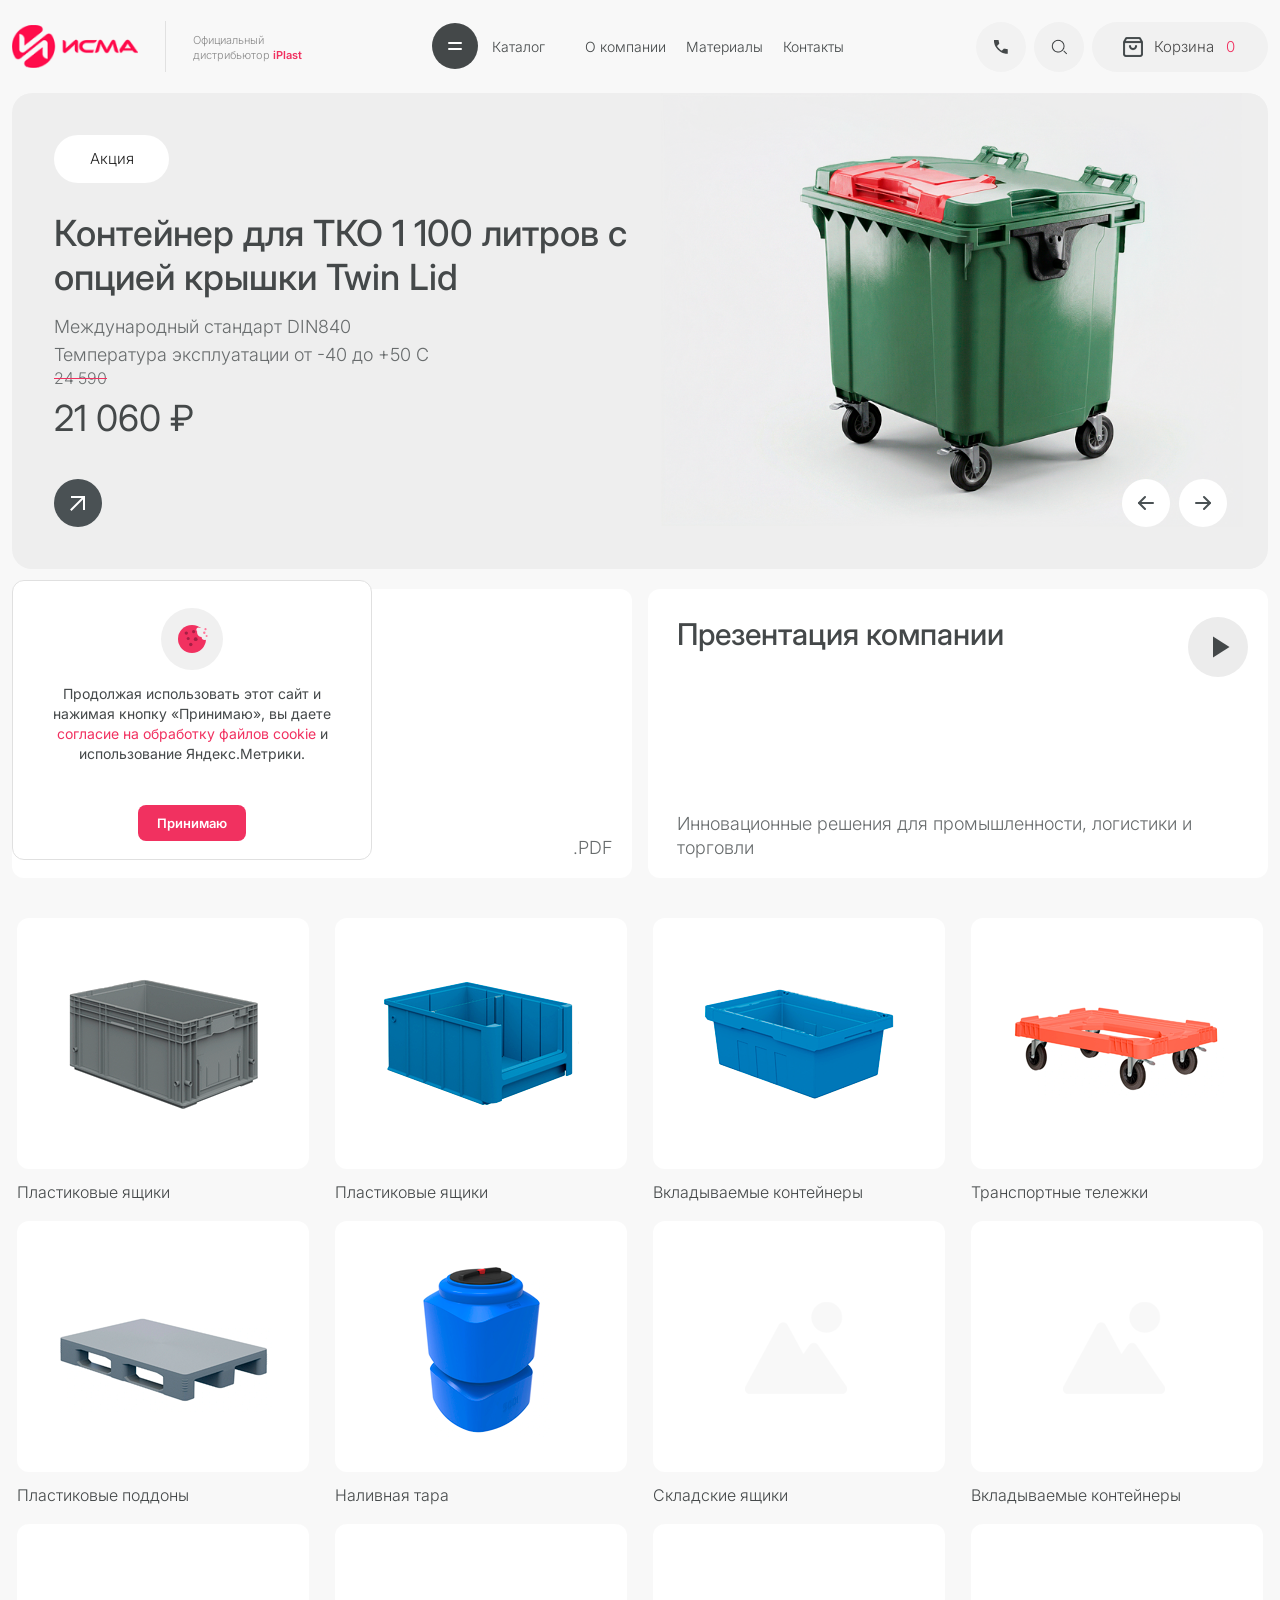
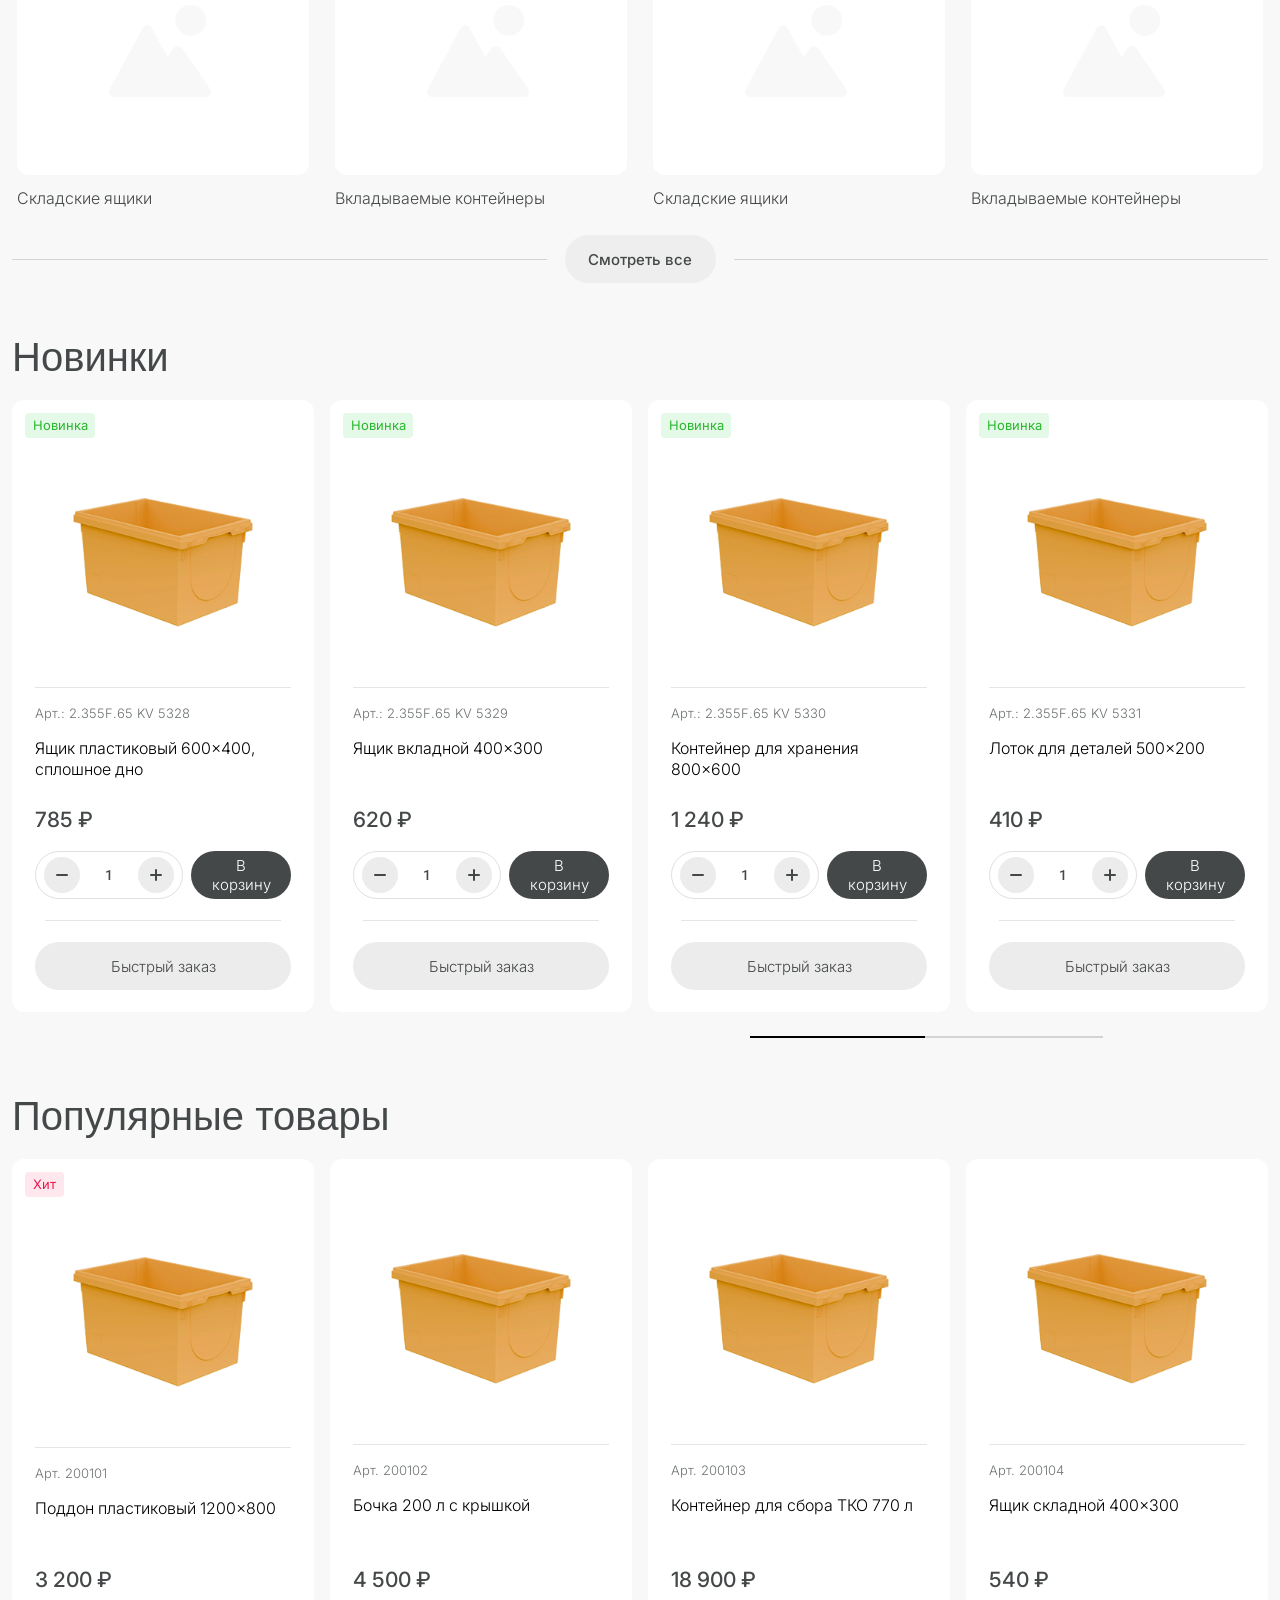
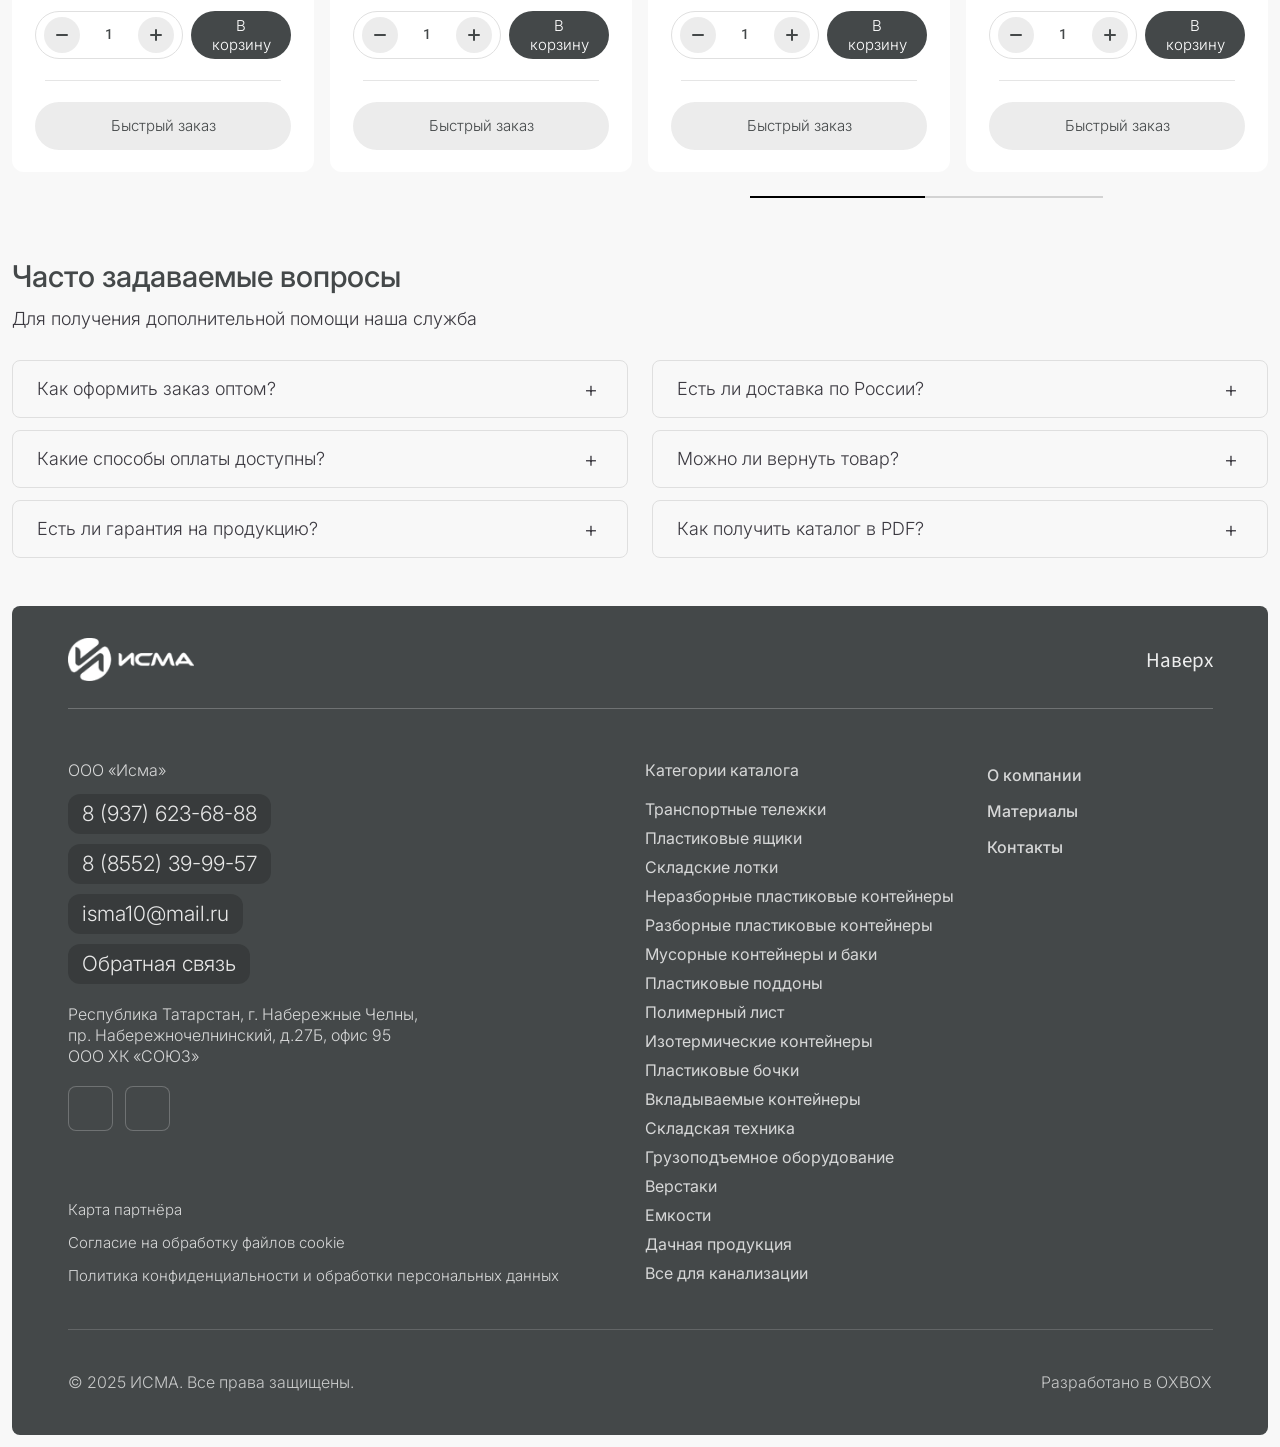
==== index.html @ 8b7a0334 "dsa" ====
<!DOCTYPE html>
<html lang="ru">
  <head>
    <meta charset="utf-8" />
    <meta name="viewport" content="width=device-width, initial-scale=1" />
    <title>ИСМА — контейнеры и тара</title>
    <link rel="preconnect" href="https://fonts.googleapis.com" />
    <link rel="preconnect" href="https://fonts.gstatic.com" crossorigin />
    <link
      href="https://fonts.googleapis.com/css2?family=Inter:wght@300;400;500;600;700&family=Roboto:wght@400;500;600;700&family=Source+Sans+3:wght@400;500;600;700&display=swap"
      rel="stylesheet"
    />
    <link rel="stylesheet" href="style.css?v=52" />
  </head>
  <body>
    <header class="site-header">
      <div class="container site-header__inner">
        <div class="brand">
          <a href="#" class="logo" aria-label="ИСМА на главную">
            <img class="logo__img" src="assets/logo.png" width="144" height="49" alt="ИСМА" />
          </a>
          <span class="brand__divider" aria-hidden="true"></span>
          <div class="brand__sub" aria-label="Официальный дистрибьютор iPlast">
            <span>Официальный</span>
            <span>дистрибьютор <b><span class="brand__sub-accent">iPlast</span></b></span>
          </div>
        </div>
        <nav class="nav" aria-label="Основное меню">
          <a class="nav__link nav__link--catalog" href="#catalog">
            <span class="nav__catalog-btn" aria-hidden="true"
              ><span class="nav__catalog-eq"></span
            ></span>
            Каталог
          </a>
          <a class="nav__link" href="#about">О компании</a>
          <a class="nav__link" href="#materials">Материалы</a>
          <a class="nav__link" href="#contacts">Контакты</a>
        </nav>
        <div class="header-tools">
          <a class="header-tools__phone" href="tel:+79376236888">
            <span class="header-tools__phone-icon" aria-hidden="true">
              <svg
                class="header-tools__phone-svg header-tools__phone-svg--desktop"
                width="20"
                height="20"
                viewBox="0 0 24 24"
                fill="none"
                stroke="currentColor"
                stroke-width="2"
              >
                <path
                  stroke-linecap="round"
                  stroke-linejoin="round"
                  d="M3 5a2 2 0 012-2h3.28a1 1 0 01.948.684l1.498 4.493a1 1 0 01-.502 1.21l-2.257 1.13a11.042 11.042 0 005.516 5.516l1.13-2.257a1 1 0 011.21-.502l4.493 1.498a1 1 0 01.684.949V19a2 2 0 01-2 2h-1C9.716 21 3 14.284 3 6V5z"
                />
              </svg>
              <img
                class="header-tools__phone-img header-tools__phone-img--mobile"
                src="assets/phone-icon-mobile.png"
                width="14"
                height="14"
                alt=""
              />
            </span>
            <span class="header-tools__phone-text">+7 937 623 68 88</span>
          </a>
          <button type="button" class="header-tools__icon" aria-label="Поиск">
            <svg
              class="header-tools__icon-svg header-tools__icon-svg--desktop"
              viewBox="0 0 24 24"
              fill="none"
              stroke="currentColor"
              stroke-width="2"
              aria-hidden="true"
            >
              <circle cx="11" cy="11" r="7" />
              <path d="M20 20l-3-3" stroke-linecap="round" />
            </svg>
            <img
              class="header-tools__icon-img header-tools__icon-img--mobile"
              src="assets/search-icon-mobile.png"
              width="20"
              height="20"
              alt=""
            />
          </button>
          <a class="header-tools__pill" href="#cart" aria-label="Корзина">
            <span class="header-tools__pill-icon" aria-hidden="true">
              <img
                class="header-tools__pill-img header-tools__pill-img--desktop"
                src="assets/Korzina.webp"
                width="20"
                height="20"
                alt=""
              />
              <img
                class="header-tools__pill-img header-tools__pill-img--mobile"
                src="assets/cart-icon-mobile.png"
                width="20"
                height="20"
                alt=""
              />
            </span>
            <span class="header-tools__pill-text">Корзина</span>
            <span class="header-tools__pill-badge" aria-label="0 товаров">0</span>
          </a>
          <button type="button" class="header-tools__menu" aria-label="Открыть меню">
            <img
              class="header-tools__menu-img"
              src="assets/Burger.png"
              width="15"
              height="8"
              alt=""
              aria-hidden="true"
            />
          </button>
        </div>
      </div>
    </header>

    <div class="mobile-menu" id="mobileMenu" aria-hidden="true" hidden>
      <div class="mobile-menu__backdrop"></div>
      <div class="mobile-menu__panel">
        <a href="#top" class="mobile-menu__brand" aria-label="ИСМА на главную">
          <img class="logo__img mobile-menu__logo" src="assets/logofooter.png" alt="ИСМА" />
        </a>
        <button type="button" class="mobile-menu__close" aria-label="Закрыть меню">
          <svg viewBox="0 0 11 11" aria-hidden="true">
            <path d="M1 1L10 10" />
            <path d="M10 1L1 10" />
          </svg>
        </button>
        <nav class="mobile-menu__links" aria-label="Мобильное меню">
          <div class="mobile-menu__title">Категории каталога</div>
          <div class="mobile-menu__catalog">
            <a href="#catalog-trolleys">Транспортные тележки</a>
            <a href="#catalog-crates">Пластиковые ящики</a>
            <a href="#catalog-trays">Складские лотки</a>
            <a href="#catalog-containers-sealed">Неразборные пластиковые контейнеры</a>
            <a href="#catalog-containers-hinged">Разборные пластиковые контейнеры</a>
            <a href="#catalog-waste">Мусорные контейнеры и баки</a>
            <a href="#catalog-pallets">Пластиковые поддоны</a>
            <a href="#catalog-polymer">Полимерный лист</a>
            <a href="#catalog-isothermal">Изотермические контейнеры</a>
            <a href="#catalog-barrels">Пластиковые бочки</a>
          </div>
          <div class="mobile-menu__primary">
            <a href="#about">О компании</a>
            <a href="#materials">Материалы</a>
            <a href="#contacts">Контакты</a>
          </div>
          <a class="mobile-menu__feedback" href="#contacts">Обратная связь</a>
        </nav>
      </div>
    </div>

    <main>
      <section class="hero-block">
        <div class="container hero-grid">
          <div class="hero-main">
            <div class="hero-main__slides">
              <article class="hero-main__card is-active" data-slide="0" aria-hidden="false">
                <div class="hero-main__content">
                  <span class="hero-main__badge">Акция</span>
                  <h1 class="hero-main__title">
                    Контейнер для ТКО 1 100 литров с опцией крышки Twin Lid
                  </h1>
                  <p class="hero-main__meta">
                    Международный стандарт DIN840<br />
                    Температура эксплуатации от -40 до +50 C
                  </p>

                  <div class="hero-main__bottom">
                    <div class="hero-main__prices">
                      <div class="hero-main__old">24 590</div>
                      <div class="hero-main__price">21 060 ₽</div>
                    </div>
                    <button type="button" class="hero-main__cta" aria-label="Подробнее">
                      <svg width="24" height="24" viewBox="0 0 24 24" fill="none" xmlns="http://www.w3.org/2000/svg" aria-hidden="true">
                        <path d="M5 6H18V19" stroke="currentColor" stroke-width="2" stroke-miterlimit="10"></path>
                        <path d="M4.79999 19.2L18 6" stroke="currentColor" stroke-width="2" stroke-miterlimit="10"></path>
                      </svg>
                    </button>
                  </div>
                </div>

                <div class="hero-main__visual" aria-hidden="true">
                  <img
                    class="hero-main__photo"
                    src="assets/Musorka.webp"
                    width="773"
                    height="576"
                    alt=""
                  />
                </div>
              </article>

              <article class="hero-main__card" data-slide="1" aria-hidden="true">
                <div class="hero-main__content">
                  <span class="hero-main__badge">Акция</span>
                  <h2 class="hero-main__title">
                    Круглый пластиковый таз 45 л с усиленными ручками
                  </h2>
                  <p class="hero-main__meta">
                    Пищевой полимер, устойчивый к УФ. Диаметр 520 мм, высота 180 мм. Подходит для пищевой и промышленной сферы.
                  </p>

                  <div class="hero-main__bottom">
                    <div class="hero-main__prices">
                      <div class="hero-main__old">3 200</div>
                      <div class="hero-main__price">2 890 ₽</div>
                    </div>
                    <button type="button" class="hero-main__cta" aria-label="Подробнее">
                      <svg width="24" height="24" viewBox="0 0 24 24" fill="none" xmlns="http://www.w3.org/2000/svg" aria-hidden="true">
                        <path d="M5 6H18V19" stroke="currentColor" stroke-width="2" stroke-miterlimit="10"></path>
                        <path d="M4.79999 19.2L18 6" stroke="currentColor" stroke-width="2" stroke-miterlimit="10"></path>
                      </svg>
                    </button>
                  </div>
                </div>

                <div class="hero-main__visual" aria-hidden="true">
                  <img
                    class="hero-main__photo"
                    src="assets/Musorka2.webp"
                    width="773"
                    height="576"
                    alt=""
                  />
                </div>
              </article>
            </div>

            <div class="hero-main__nav">
              <button type="button" class="hero-main__nav-btn hero-main__nav-btn--prev" aria-label="Предыдущий слайд">
                <svg viewBox="0 0 24 24" aria-hidden="true">
                  <path d="M19 12H5" />
                  <path d="M11 6L5 12L11 18" />
                </svg>
              </button>
              <button type="button" class="hero-main__nav-btn hero-main__nav-btn--next" aria-label="Следующий слайд">
                <svg viewBox="0 0 24 24" aria-hidden="true">
                  <path d="M5 12H19" />
                  <path d="M13 6L19 12L13 18" />
                </svg>
              </button>
              <div class="hero-main__progress" aria-hidden="true">
                <div class="hero-main__progress-track"></div>
              </div>
            </div>
          </div>
          <aside class="hero-side">
            <div class="hero-card hero-card--catalog">
              <h2 class="hero-card__title">Каталог<br />продукции</h2>
              <div class="hero-card__spacer" aria-hidden="true"></div>
              <div class="hero-card__footer hero-card__footer--split">
                <a class="hero-card__link" href="#">Скачать</a>
                <span class="hero-card__ext">.PDF</span>
              </div>
            </div>
            <div class="hero-card hero-card--presentation">
              <div class="hero-card__head">
                <h2 class="hero-card__title">Презентация компании</h2>
                <a class="hero-card__play" href="#" aria-label="Смотреть презентацию">
                  <svg width="36" height="36" viewBox="0 0 24 24" fill="currentColor" aria-hidden="true">
                    <path d="M8 5v14l11-7z" />
                  </svg>
                </a>
              </div>
              <div class="hero-card__spacer" aria-hidden="true"></div>
              <p class="hero-card__desc">
                Инновационные решения для промышленности, логистики и торговли
              </p>
            </div>
          </aside>
        </div>
      </section>

      <section class="section-cats" id="catalog">
        <div class="container">
          <div class="cat-row" id="catalog-grid">
            <a class="cat-card" id="catalog-crates" href="#catalog-crates">
              <div class="cat-card__box">
                <div class="cat-card__thumb">
                  <img src="assets/Korobka.webp" width="160" height="160" alt="" loading="lazy" />
                </div>
              </div>
              <div class="cat-card__label">Пластиковые ящики</div>
            </a>
            <a class="cat-card" href="#">
              <div class="cat-card__box">
                <div class="cat-card__thumb">
                  <img src="assets/2.webp" width="160" height="160" alt="" loading="lazy" />
                </div>
              </div>
              <div class="cat-card__label">Пластиковые ящики</div>
            </a>
            <a class="cat-card" id="catalog-containers-sealed" href="#catalog-containers-sealed">
              <div class="cat-card__box">
                <div class="cat-card__thumb">
                  <img src="assets/3.webp" width="160" height="160" alt="" loading="lazy" />
                </div>
              </div>
              <div class="cat-card__label">Вкладываемые контейнеры</div>
            </a>
            <a class="cat-card" id="catalog-trolleys" href="#catalog-trolleys">
              <div class="cat-card__box">
                <div class="cat-card__thumb">
                  <img src="assets/4.webp" width="160" height="160" alt="" loading="lazy" />
                </div>
              </div>
              <div class="cat-card__label">Транспортные тележки</div>
            </a>
            <a class="cat-card" id="catalog-pallets" href="#catalog-pallets">
              <div class="cat-card__box">
                <div class="cat-card__thumb">
                  <img src="assets/5.webp" width="160" height="160" alt="" loading="lazy" />
                </div>
              </div>
              <div class="cat-card__label">Пластиковые поддоны</div>
            </a>
            <a class="cat-card" id="catalog-barrels" href="#catalog-barrels">
              <div class="cat-card__box">
                <div class="cat-card__thumb">
                  <img src="assets/6.webp" width="160" height="160" alt="" loading="lazy" />
                </div>
              </div>
              <div class="cat-card__label">Наливная тара</div>
            </a>
            <a class="cat-card" id="catalog-trays" href="#catalog-trays">
              <div class="cat-card__box">
                <div class="cat-card__thumb">
                  <img src="assets/7.webp" width="160" height="160" alt="" loading="lazy" />
                </div>
              </div>
              <div class="cat-card__label">Складские ящики</div>
            </a>
            <a class="cat-card" id="catalog-containers-hinged" href="#catalog-containers-hinged">
              <div class="cat-card__box">
                <div class="cat-card__thumb">
                  <img src="assets/7.webp" width="160" height="160" alt="" loading="lazy" />
                </div>
              </div>
              <div class="cat-card__label">Вкладываемые контейнеры</div>
            </a>
            <a class="cat-card" href="#">
              <div class="cat-card__box">
                <div class="cat-card__thumb">
                  <img src="assets/7.webp" width="160" height="160" alt="" loading="lazy" />
                </div>
              </div>
              <div class="cat-card__label">Складские ящики</div>
            </a>
            <a class="cat-card" href="#">
              <div class="cat-card__box">
                <div class="cat-card__thumb">
                  <img src="assets/7.webp" width="160" height="160" alt="" loading="lazy" />
                </div>
              </div>
              <div class="cat-card__label">Вкладываемые контейнеры</div>
            </a>
            <a class="cat-card" href="#">
              <div class="cat-card__box">
                <div class="cat-card__thumb">
                  <img src="assets/7.webp" width="160" height="160" alt="" loading="lazy" />
                </div>
              </div>
              <div class="cat-card__label">Складские ящики</div>
            </a>
            <a class="cat-card" href="#">
              <div class="cat-card__box">
                <div class="cat-card__thumb">
                  <img src="assets/7.webp" width="160" height="160" alt="" loading="lazy" />
                </div>
              </div>
              <div class="cat-card__label">Вкладываемые контейнеры</div>
            </a>
            <a class="cat-card" id="catalog-waste" href="#catalog-waste">
              <div class="cat-card__box">
                <div class="cat-card__thumb">
                  <img src="assets/7.webp" width="160" height="160" alt="" loading="lazy" />
                </div>
              </div>
              <div class="cat-card__label">Контейнеры ТКО</div>
            </a>
            <a class="cat-card" id="catalog-isothermal" href="#catalog-isothermal">
              <div class="cat-card__box">
                <div class="cat-card__thumb">
                  <img src="assets/7.webp" width="160" height="160" alt="" loading="lazy" />
                </div>
              </div>
              <div class="cat-card__label">Тележки платформенные</div>
            </a>
            <a class="cat-card" href="#">
              <div class="cat-card__box">
                <div class="cat-card__thumb">
                  <img src="assets/7.webp" width="160" height="160" alt="" loading="lazy" />
                </div>
              </div>
              <div class="cat-card__label">Решётки и ограждения</div>
            </a>
            <a class="cat-card" id="catalog-polymer" href="#catalog-polymer">
              <div class="cat-card__box">
                <div class="cat-card__thumb">
                  <img src="assets/7.webp" width="160" height="160" alt="" loading="lazy" />
                </div>
              </div>
              <div class="cat-card__label">Прочая тара</div>
            </a>
          </div>
          <div class="section-cats__more">
            <span class="section-cats__line" aria-hidden="true"></span>
            <button type="button" class="section-cats__btn" aria-expanded="false" aria-controls="catalog-grid">
              Смотреть все
            </button>
            <span class="section-cats__line" aria-hidden="true"></span>
          </div>
        </div>
      </section>

      <section class="section-products" aria-labelledby="novelties-title">
        <div class="container">
          <div class="section-products__head">
            <h2 id="novelties-title" class="section-products__title">Новинки</h2>
          </div>
          <div class="product-scroll" id="novelties-scroll">
            <div class="product-grid product-grid--novelties">
            <article class="product-card">
              <div class="product-card__badges">
                <span class="badge badge--new">Новинка</span>
              </div>
              <div class="product-card__img">
                <img src="assets/Tazik.webp" width="200" height="160" alt="" loading="lazy" />
              </div>
              <hr class="product-card__divider" aria-hidden="true" />
              <div class="product-card__sku">Арт.: 2.355F.65 KV 5328</div>
              <div class="product-card__name">Ящик пластиковый 600×400, сплошное дно</div>
              <div class="product-card__price">785 ₽</div>
              <div class="product-card__row">
                <div class="qty">
                  <button type="button" aria-label="Уменьшить"><span class="qty__btn-text qty__btn-text--minus" aria-hidden="true"></span></button>
                  <span>1</span>
                  <button type="button" aria-label="Увеличить"><span class="qty__btn-text qty__btn-text--plus" aria-hidden="true"></span></button>
                </div>
                <button type="button" class="btn-cart">В корзину</button>
              </div>
              <button type="button" class="btn-quick">Быстрый заказ</button>
            </article>
            <article class="product-card">
              <div class="product-card__badges">
                <span class="badge badge--new">Новинка</span>
              </div>
              <div class="product-card__img">
                <img src="assets/Tazik.webp" width="200" height="160" alt="" loading="lazy" />
              </div>
              <hr class="product-card__divider" aria-hidden="true" />
              <div class="product-card__sku">Арт.: 2.355F.65 KV 5329</div>
              <div class="product-card__name">Ящик вкладной 400×300</div>
              <div class="product-card__price">620 ₽</div>
              <div class="product-card__row">
                <div class="qty">
                  <button type="button" aria-label="Уменьшить"><span class="qty__btn-text qty__btn-text--minus" aria-hidden="true"></span></button>
                  <span>1</span>
                  <button type="button" aria-label="Увеличить"><span class="qty__btn-text qty__btn-text--plus" aria-hidden="true"></span></button>
                </div>
                <button type="button" class="btn-cart">В корзину</button>
              </div>
              <button type="button" class="btn-quick">Быстрый заказ</button>
            </article>
            <article class="product-card">
              <div class="product-card__badges">
                <span class="badge badge--new">Новинка</span>
              </div>
              <div class="product-card__img">
                <img src="assets/Tazik.webp" width="200" height="160" alt="" loading="lazy" />
              </div>
              <hr class="product-card__divider" aria-hidden="true" />
              <div class="product-card__sku">Арт.: 2.355F.65 KV 5330</div>
              <div class="product-card__name">Контейнер для хранения 800×600</div>
              <div class="product-card__price">1 240 ₽</div>
              <div class="product-card__row">
                <div class="qty">
                  <button type="button" aria-label="Уменьшить"><span class="qty__btn-text qty__btn-text--minus" aria-hidden="true"></span></button>
                  <span>1</span>
                  <button type="button" aria-label="Увеличить"><span class="qty__btn-text qty__btn-text--plus" aria-hidden="true"></span></button>
                </div>
                <button type="button" class="btn-cart">В корзину</button>
              </div>
              <button type="button" class="btn-quick">Быстрый заказ</button>
            </article>
            <article class="product-card">
              <div class="product-card__badges">
                <span class="badge badge--new">Новинка</span>
              </div>
              <div class="product-card__img">
                <img src="assets/Tazik.webp" width="200" height="160" alt="" loading="lazy" />
              </div>
              <hr class="product-card__divider" aria-hidden="true" />
              <div class="product-card__sku">Арт.: 2.355F.65 KV 5331</div>
              <div class="product-card__name">Лоток для деталей 500×200</div>
              <div class="product-card__price">410 ₽</div>
              <div class="product-card__row">
                <div class="qty">
                  <button type="button" aria-label="Уменьшить"><span class="qty__btn-text qty__btn-text--minus" aria-hidden="true"></span></button>
                  <span>1</span>
                  <button type="button" aria-label="Увеличить"><span class="qty__btn-text qty__btn-text--plus" aria-hidden="true"></span></button>
                </div>
                <button type="button" class="btn-cart">В корзину</button>
              </div>
              <button type="button" class="btn-quick">Быстрый заказ</button>
            </article>
            <article class="product-card">
              <div class="product-card__badges">
                <span class="badge badge--new">Новинка</span>
              </div>
              <div class="product-card__img">
                <img src="assets/Tazik.webp" width="200" height="160" alt="" loading="lazy" />
              </div>
              <hr class="product-card__divider" aria-hidden="true" />
              <div class="product-card__sku">Арт.: 2.355F.65 KV 5332</div>
              <div class="product-card__name">Ящик перфорированный 600×400</div>
              <div class="product-card__price">890 ₽</div>
              <div class="product-card__row">
                <div class="qty">
                  <button type="button" aria-label="Уменьшить"><span class="qty__btn-text qty__btn-text--minus" aria-hidden="true"></span></button>
                  <span>1</span>
                  <button type="button" aria-label="Увеличить"><span class="qty__btn-text qty__btn-text--plus" aria-hidden="true"></span></button>
                </div>
                <button type="button" class="btn-cart">В корзину</button>
              </div>
              <button type="button" class="btn-quick">Быстрый заказ</button>
            </article>
            <article class="product-card">
              <div class="product-card__badges">
                <span class="badge badge--new">Новинка</span>
              </div>
              <div class="product-card__img">
                <img src="assets/Tazik.webp" width="200" height="160" alt="" loading="lazy" />
              </div>
              <hr class="product-card__divider" aria-hidden="true" />
              <div class="product-card__sku">Арт.: 2.355F.65 KV 5333</div>
              <div class="product-card__name">Ящик с крышкой 400×300×280</div>
              <div class="product-card__price">1 050 ₽</div>
              <div class="product-card__row">
                <div class="qty">
                  <button type="button" aria-label="Уменьшить"><span class="qty__btn-text qty__btn-text--minus" aria-hidden="true"></span></button>
                  <span>1</span>
                  <button type="button" aria-label="Увеличить"><span class="qty__btn-text qty__btn-text--plus" aria-hidden="true"></span></button>
                </div>
                <button type="button" class="btn-cart">В корзину</button>
              </div>
              <button type="button" class="btn-quick">Быстрый заказ</button>
            </article>
            <article class="product-card">
              <div class="product-card__badges">
                <span class="badge badge--new">Новинка</span>
              </div>
              <div class="product-card__img">
                <img src="assets/Tazik.webp" width="200" height="160" alt="" loading="lazy" />
              </div>
              <hr class="product-card__divider" aria-hidden="true" />
              <div class="product-card__sku">Арт.: 2.355F.65 KV 5334</div>
              <div class="product-card__name">Контейнер многоярусный 600×400</div>
              <div class="product-card__price">2 100 ₽</div>
              <div class="product-card__row">
                <div class="qty">
                  <button type="button" aria-label="Уменьшить"><span class="qty__btn-text qty__btn-text--minus" aria-hidden="true"></span></button>
                  <span>1</span>
                  <button type="button" aria-label="Увеличить"><span class="qty__btn-text qty__btn-text--plus" aria-hidden="true"></span></button>
                </div>
                <button type="button" class="btn-cart">В корзину</button>
              </div>
              <button type="button" class="btn-quick">Быстрый заказ</button>
            </article>
            <article class="product-card">
              <div class="product-card__badges">
                <span class="badge badge--new">Новинка</span>
              </div>
              <div class="product-card__img">
                <img src="assets/Tazik.webp" width="200" height="160" alt="" loading="lazy" />
              </div>
              <hr class="product-card__divider" aria-hidden="true" />
              <div class="product-card__sku">Арт.: 2.355F.65 KV 5335</div>
              <div class="product-card__name">Лоток для деталей 300×200×150</div>
              <div class="product-card__price">350 ₽</div>
              <div class="product-card__row">
                <div class="qty">
                  <button type="button" aria-label="Уменьшить"><span class="qty__btn-text qty__btn-text--minus" aria-hidden="true"></span></button>
                  <span>1</span>
                  <button type="button" aria-label="Увеличить"><span class="qty__btn-text qty__btn-text--plus" aria-hidden="true"></span></button>
                </div>
                <button type="button" class="btn-cart">В корзину</button>
              </div>
              <button type="button" class="btn-quick">Быстрый заказ</button>
            </article>
            </div>
          </div>
          <div class="product-strip product-strip--novelties" id="novelties-strip" aria-hidden="true">
            <div class="product-strip__hit-area">
              <div class="product-strip__track">
                <span class="product-strip__fill"></span>
              </div>
            </div>
          </div>
        </div>
      </section>

      <section class="section-products" aria-labelledby="popular-title">
        <div class="container">
          <div class="section-products__head">
            <h2 id="popular-title" class="section-products__title">Популярные товары</h2>
          </div>
          <div class="product-scroll" id="popular-scroll">
            <div class="product-grid product-grid--popular">
            <article class="product-card">
              <div class="product-card__badges">
                <span class="badge badge--sale">Хит</span>
              </div>
              <div class="product-card__img">
                <img src="assets/Tazik.webp" width="200" height="160" alt="" loading="lazy" />
              </div>
              <hr class="product-card__divider" aria-hidden="true" />
              <div class="product-card__sku">Арт. 200101</div>
              <div class="product-card__name">Поддон пластиковый 1200×800</div>
              <div class="product-card__price">3 200 ₽</div>
              <div class="product-card__row">
                <div class="qty">
                  <button type="button" aria-label="Уменьшить"><span class="qty__btn-text qty__btn-text--minus" aria-hidden="true"></span></button>
                  <span>1</span>
                  <button type="button" aria-label="Увеличить"><span class="qty__btn-text qty__btn-text--plus" aria-hidden="true"></span></button>
                </div>
                <button type="button" class="btn-cart">В корзину</button>
              </div>
              <button type="button" class="btn-quick">Быстрый заказ</button>
            </article>
            <article class="product-card">
              <div class="product-card__badges"></div>
              <div class="product-card__img">
                <img src="assets/Tazik.webp" width="200" height="160" alt="" loading="lazy" />
              </div>
              <hr class="product-card__divider" aria-hidden="true" />
              <div class="product-card__sku">Арт. 200102</div>
              <div class="product-card__name">Бочка 200 л с крышкой</div>
              <div class="product-card__price">4 500 ₽</div>
              <div class="product-card__row">
                <div class="qty">
                  <button type="button" aria-label="Уменьшить"><span class="qty__btn-text qty__btn-text--minus" aria-hidden="true"></span></button>
                  <span>1</span>
                  <button type="button" aria-label="Увеличить"><span class="qty__btn-text qty__btn-text--plus" aria-hidden="true"></span></button>
                </div>
                <button type="button" class="btn-cart">В корзину</button>
              </div>
              <button type="button" class="btn-quick">Быстрый заказ</button>
            </article>
            <article class="product-card">
              <div class="product-card__badges"></div>
              <div class="product-card__img">
                <img src="assets/Tazik.webp" width="200" height="160" alt="" loading="lazy" />
              </div>
              <hr class="product-card__divider" aria-hidden="true" />
              <div class="product-card__sku">Арт. 200103</div>
              <div class="product-card__name">Контейнер для сбора ТКО 770 л</div>
              <div class="product-card__price">18 900 ₽</div>
              <div class="product-card__row">
                <div class="qty">
                  <button type="button" aria-label="Уменьшить"><span class="qty__btn-text qty__btn-text--minus" aria-hidden="true"></span></button>
                  <span>1</span>
                  <button type="button" aria-label="Увеличить"><span class="qty__btn-text qty__btn-text--plus" aria-hidden="true"></span></button>
                </div>
                <button type="button" class="btn-cart">В корзину</button>
              </div>
              <button type="button" class="btn-quick">Быстрый заказ</button>
            </article>
            <article class="product-card">
              <div class="product-card__badges"></div>
              <div class="product-card__img">
                <img src="assets/Tazik.webp" width="200" height="160" alt="" loading="lazy" />
              </div>
              <hr class="product-card__divider" aria-hidden="true" />
              <div class="product-card__sku">Арт. 200104</div>
              <div class="product-card__name">Ящик складной 400×300</div>
              <div class="product-card__price">540 ₽</div>
              <div class="product-card__row">
                <div class="qty">
                  <button type="button" aria-label="Уменьшить"><span class="qty__btn-text qty__btn-text--minus" aria-hidden="true"></span></button>
                  <span>1</span>
                  <button type="button" aria-label="Увеличить"><span class="qty__btn-text qty__btn-text--plus" aria-hidden="true"></span></button>
                </div>
                <button type="button" class="btn-cart">В корзину</button>
              </div>
              <button type="button" class="btn-quick">Быстрый заказ</button>
            </article>
            <article class="product-card">
              <div class="product-card__badges"></div>
              <div class="product-card__img">
                <img src="assets/Tazik.webp" width="200" height="160" alt="" loading="lazy" />
              </div>
              <hr class="product-card__divider" aria-hidden="true" />
              <div class="product-card__sku">Арт. 200105</div>
              <div class="product-card__name">Тележка платформенная 600×400</div>
              <div class="product-card__price">7 800 ₽</div>
              <div class="product-card__row">
                <div class="qty">
                  <button type="button" aria-label="Уменьшить"><span class="qty__btn-text qty__btn-text--minus" aria-hidden="true"></span></button>
                  <span>1</span>
                  <button type="button" aria-label="Увеличить"><span class="qty__btn-text qty__btn-text--plus" aria-hidden="true"></span></button>
                </div>
                <button type="button" class="btn-cart">В корзину</button>
              </div>
              <button type="button" class="btn-quick">Быстрый заказ</button>
            </article>
            <article class="product-card">
              <div class="product-card__badges"></div>
              <div class="product-card__img">
                <img src="assets/Tazik.webp" width="200" height="160" alt="" loading="lazy" />
              </div>
              <hr class="product-card__divider" aria-hidden="true" />
              <div class="product-card__sku">Арт. 200106</div>
              <div class="product-card__name">Поддон лёгкий 1000×600</div>
              <div class="product-card__price">2 450 ₽</div>
              <div class="product-card__row">
                <div class="qty">
                  <button type="button" aria-label="Уменьшить"><span class="qty__btn-text qty__btn-text--minus" aria-hidden="true"></span></button>
                  <span>1</span>
                  <button type="button" aria-label="Увеличить"><span class="qty__btn-text qty__btn-text--plus" aria-hidden="true"></span></button>
                </div>
                <button type="button" class="btn-cart">В корзину</button>
              </div>
              <button type="button" class="btn-quick">Быстрый заказ</button>
            </article>
            <article class="product-card">
              <div class="product-card__badges"></div>
              <div class="product-card__img">
                <img src="assets/Tazik.webp" width="200" height="160" alt="" loading="lazy" />
              </div>
              <hr class="product-card__divider" aria-hidden="true" />
              <div class="product-card__sku">Арт. 200107</div>
              <div class="product-card__name">Еврокуб 1000 л</div>
              <div class="product-card__price">12 900 ₽</div>
              <div class="product-card__row">
                <div class="qty">
                  <button type="button" aria-label="Уменьшить"><span class="qty__btn-text qty__btn-text--minus" aria-hidden="true"></span></button>
                  <span>1</span>
                  <button type="button" aria-label="Увеличить"><span class="qty__btn-text qty__btn-text--plus" aria-hidden="true"></span></button>
                </div>
                <button type="button" class="btn-cart">В корзину</button>
              </div>
              <button type="button" class="btn-quick">Быстрый заказ</button>
            </article>
            <article class="product-card">
              <div class="product-card__badges">
                <span class="badge badge--sale">Хит</span>
              </div>
              <div class="product-card__img">
                <img src="assets/Tazik.webp" width="200" height="160" alt="" loading="lazy" />
              </div>
              <hr class="product-card__divider" aria-hidden="true" />
              <div class="product-card__sku">Арт. 200108</div>
              <div class="product-card__name">Контейнер для хранения 800×600</div>
              <div class="product-card__price">1 890 ₽</div>
              <div class="product-card__row">
                <div class="qty">
                  <button type="button" aria-label="Уменьшить"><span class="qty__btn-text qty__btn-text--minus" aria-hidden="true"></span></button>
                  <span>1</span>
                  <button type="button" aria-label="Увеличить"><span class="qty__btn-text qty__btn-text--plus" aria-hidden="true"></span></button>
                </div>
                <button type="button" class="btn-cart">В корзину</button>
              </div>
              <button type="button" class="btn-quick">Быстрый заказ</button>
            </article>
            </div>
          </div>
          <div class="product-strip product-strip--popular" id="popular-strip" aria-hidden="true">
            <div class="product-strip__hit-area">
              <div class="product-strip__track">
                <span class="product-strip__fill"></span>
              </div>
            </div>
          </div>
        </div>
      </section>

      <section class="section-faq" id="materials">
        <div class="container">
          <header class="section-faq__intro">
            <h2 class="section-faq__title">Часто задаваемые вопросы</h2>
            <p class="section-faq__lede">
              Для получения дополнительной помощи наша служба
            </p>
          </header>
          <div class="faq-grid">
            <div class="faq-column">
              <div class="faq-item">
                <button type="button" class="faq-item__q" aria-expanded="false">
                  Как оформить заказ оптом?
                  <span class="faq-item__icon" aria-hidden="true"></span>
                </button>
                <div class="faq-item__a">
                  <div class="faq-item__a-inner">
                    Оставьте заявку через корзину или свяжитесь с менеджером по телефону. Мы подготовим
                    коммерческое предложение и согласуем сроки поставки.
                  </div>
                </div>
              </div>
              <div class="faq-item">
                <button type="button" class="faq-item__q" aria-expanded="false">
                  Какие способы оплаты доступны?
                  <span class="faq-item__icon" aria-hidden="true"></span>
                </button>
                <div class="faq-item__a">
                  <div class="faq-item__a-inner">
                    Для юридических лиц — безналичный расчёт по счёту. Уточняйте условия отсрочки у
                    менеджера.
                  </div>
                </div>
              </div>
              <div class="faq-item">
                <button type="button" class="faq-item__q" aria-expanded="false">
                  Есть ли гарантия на продукцию?
                  <span class="faq-item__icon" aria-hidden="true"></span>
                </button>
                <div class="faq-item__a">
                  <div class="faq-item__a-inner">
                    На изделия распространяется гарантия производителя. Сроки указаны в паспорте изделия.
                  </div>
                </div>
              </div>
            </div>
            <div class="faq-column">
              <div class="faq-item">
                <button type="button" class="faq-item__q" aria-expanded="false">
                  Есть ли доставка по России?
                  <span class="faq-item__icon" aria-hidden="true"></span>
                </button>
                <div class="faq-item__a">
                  <div class="faq-item__a-inner">
                    Да, доставляем транспортными компаниями в регионы. Стоимость рассчитывается
                    индивидуально в зависимости от объёма и направления.
                  </div>
                </div>
              </div>
              <div class="faq-item">
                <button type="button" class="faq-item__q" aria-expanded="false">
                  Можно ли вернуть товар?
                  <span class="faq-item__icon" aria-hidden="true"></span>
                </button>
                <div class="faq-item__a">
                  <div class="faq-item__a-inner">
                    Возврат возможен в соответствии с законодательством и договором поставки. Подробности
                    уточняйте у отдела продаж.
                  </div>
                </div>
              </div>
              <div class="faq-item">
                <button type="button" class="faq-item__q" aria-expanded="false">
                  Как получить каталог в PDF?
                  <span class="faq-item__icon" aria-hidden="true"></span>
                </button>
                <div class="faq-item__a">
                  <div class="faq-item__a-inner">
                    Скачайте файл по ссылке «Каталог продукции» в блоке справа от главного баннера или
                    запросите у менеджера.
                  </div>
                </div>
              </div>
            </div>
          </div>
        </div>
      </section>
    </main>

    <footer class="site-footer" id="contacts">
      <div class="container">
        <div class="site-footer__head">
          <div class="site-footer__head-inner">
            <div class="site-footer__head-top">
              <a href="#" class="logo" aria-label="ИСМА на главную">
                <img class="logo__img logo__img--footer" src="assets/logofooter.png" alt="ИСМА" />
              </a>
              <a class="footer-to-top" href="#top">Наверх</a>
            </div>
            <div class="site-footer__head-line" aria-hidden="true"></div>
          </div>
        </div>
        <div class="footer-grid">
          <div class="footer-brand">
            <div class="footer-brand__company">ООО «Исма»</div>

            <div class="footer-brand__contacts">
              <a class="footer-pill" href="tel:+79376236888">8 (937) 623-68-88</a>
              <a class="footer-pill" href="tel:+78552399957">8 (8552) 39-99-57</a>
              <a class="footer-pill" href="mailto:isma10@mail.ru">isma10@mail.ru</a>
            </div>

            <a class="footer-pill footer-pill--action" href="#">Обратная связь</a>

            <div class="footer-brand__address">
              Республика Татарстан, г. Набережные Челны,<br />пр. Набережночелнинский, д.27Б, офис 95<br />ООО ХК «СОЮЗ»
            </div>

            <div class="footer-social" aria-label="Социальные сети">
              <a href="#" aria-label="ВКонтакте"></a>
              <a href="#" aria-label="Telegram"></a>
            </div>

            <div class="footer-brand__links">
              <a href="#">Карта партнёра</a>
              <a href="SoglasieCookie.html">Согласие на обработку файлов cookie</a>
              <a href="PolitikaConfidencialnosti.html">Политика конфиденциальности и обработки персональных данных</a>
            </div>
          </div>
          <div class="footer-col footer-col--catalog">
            <h3 class="footer-col__title">Категории каталога</h3>
            <ul>
              <li><a href="#">Транспортные тележки</a></li>
              <li><a href="#">Пластиковые ящики</a></li>
              <li><a href="#">Складские лотки</a></li>
              <li><a href="#">Неразборные пластиковые контейнеры</a></li>
              <li><a href="#">Разборные пластиковые контейнеры</a></li>
              <li><a href="#">Мусорные контейнеры и баки</a></li>
              <li><a href="#">Пластиковые поддоны</a></li>
              <li><a href="#">Полимерный лист</a></li>
              <li><a href="#">Изотермические контейнеры</a></li>
              <li><a href="#">Пластиковые бочки</a></li>
              <li><a href="#">Вкладываемые контейнеры</a></li>
              <li><a href="#">Складская техника</a></li>
              <li><a href="#">Грузоподъемное оборудование</a></li>
              <li><a href="#">Верстаки</a></li>
              <li><a href="#">Емкости</a></li>
              <li><a href="#">Дачная продукция</a></li>
              <li><a href="#">Все для канализации</a></li>
            </ul>
          </div>
          <div class="footer-col footer-col--company">
            <ul>
              <li><a href="#about">О компании</a></li>
              <li><a href="#materials">Материалы</a></li>
              <li><a href="#contacts">Контакты</a></li>
            </ul>
          </div>
        </div>
        <div class="footer-bottom">
          <span>© 2025 ИСМА. Все права защищены.</span>
          <span><a href="https://oxbox.ru/" target="_blank" rel="noopener noreferrer">Разработано в OXBOX</a></span>
        </div>
      </div>
    </footer>

    <div class="cookie-banner" id="cookieBanner" role="region" aria-label="Уведомление о cookie" hidden>
      <span class="cookie-banner__icon" aria-hidden="true">
        <svg width="48" height="48" viewBox="0 0 40 40" fill="none" xmlns="http://www.w3.org/2000/svg">
          <defs>
            <mask id="cookieBiteMask">
              <rect width="40" height="40" fill="#ffffff" />
              <circle cx="29.7" cy="13.4" r="4.6" fill="#000000" />
              <circle cx="32.9" cy="17.8" r="3.3" fill="#000000" />
              <circle cx="26.7" cy="10.8" r="2.4" fill="#000000" />
            </mask>
          </defs>

          <circle cx="20" cy="20" r="14" fill="#F13160" mask="url(#cookieBiteMask)" />
          <circle cx="14.3" cy="14.1" r="1.7" fill="#A61F44" />
          <circle cx="21.6" cy="12.6" r="1.6" fill="#A61F44" />
          <circle cx="16.2" cy="19.4" r="1.5" fill="#A61F44" />
          <circle cx="23.7" cy="20.2" r="1.9" fill="#A61F44" />
          <circle cx="18.8" cy="25.5" r="1.7" fill="#A61F44" />

          <circle cx="32.3" cy="13.7" r="1.2" fill="#FF7A9D" />
          <circle cx="34.6" cy="17.1" r="1" fill="#FF7A9D" />
          <circle cx="33.5" cy="10.2" r="1.1" fill="#FF7A9D" />
        </svg>
      </span>
      <p class="cookie-banner__text">
        Продолжая использовать этот сайт и нажимая кнопку «Принимаю», вы даете
        <a href="SoglasieCookie.html" class="cookie-banner__link">согласие на обработку файлов cookie</a>
        и использование Яндекс.Метрики.
      </p>
      <button type="button" class="cookie-banner__btn" id="cookieBannerAccept">Принимаю</button>
    </div>

    <script src="cookie-banner.js"></script>
    <script src="mobile-menu.js"></script>
    <script>
      (function () {
        var row = document.getElementById("catalog-grid");
        var more = document.querySelector(".section-cats__more");
        var btn = document.querySelector(".section-cats__btn");
        if (!row || !more || !btn) return;
        var cards = row.querySelectorAll(".cat-card");
        var mqMobile = window.matchMedia("(max-width: 768px)");
        var expanded = false;

        function catalogLimit() {
          return mqMobile.matches ? 4 : 12;
        }

        function sync() {
          var limit = catalogLimit();
          if (cards.length <= limit) {
            more.hidden = true;
            for (var i = 0; i < cards.length; i++) {
              cards[i].hidden = false;
            }
            expanded = false;
            btn.textContent = "Смотреть все";
            btn.setAttribute("aria-expanded", "false");
            return;
          }
          more.hidden = false;
          for (var i = 0; i < cards.length; i++) {
            cards[i].hidden = i < limit ? false : !expanded;
          }
          btn.textContent = expanded ? "Свернуть" : "Смотреть все";
          btn.setAttribute("aria-expanded", expanded ? "true" : "false");
        }

        btn.addEventListener("click", function () {
          expanded = !expanded;
          sync();
        });

        function onCatalogViewportChange() {
          expanded = false;
          sync();
        }

        if (typeof mqMobile.addEventListener === "function") {
          mqMobile.addEventListener("change", onCatalogViewportChange);
        } else if (typeof mqMobile.addListener === "function") {
          mqMobile.addListener(onCatalogViewportChange);
        }

        function revealCard(el) {
          if (!el || !row.contains(el)) return;
          expanded = true;
          sync();
          requestAnimationFrame(function () {
            requestAnimationFrame(function () {
              el.scrollIntoView({ behavior: "smooth", block: "center" });
            });
          });
        }

        window.ismaCatalogReveal = revealCard;

        function applyCatalogHash() {
          var h = location.hash;
          if (!h || h.indexOf("#catalog-") !== 0) return;
          var id = h.slice(1);
          var el = document.getElementById(id);
          if (el) revealCard(el);
        }

        window.addEventListener("hashchange", applyCatalogHash);
        if (document.readyState === "loading") {
          document.addEventListener("DOMContentLoaded", applyCatalogHash);
        } else {
          applyCatalogHash();
        }

        sync();
      })();

      (function initFaqAccordion() {
        var keyboardMode = false;
        document.addEventListener("keydown", function (e) {
          if (e.key === "Tab") keyboardMode = true;
        });
        document.addEventListener("mousedown", function () {
          keyboardMode = false;
        });
        document.addEventListener(
          "touchstart",
          function () {
            keyboardMode = false;
          },
          { passive: true }
        );

        function closeAllFaq() {
          document.querySelectorAll(".faq-item").forEach(function (i) {
            i.classList.remove("faq-item--open");
            var b = i.querySelector(".faq-item__q");
            if (b) b.setAttribute("aria-expanded", "false");
          });
        }

        function openFaqItem(item) {
          var b = item.querySelector(".faq-item__q");
          if (!b) return;
          closeAllFaq();
          item.classList.add("faq-item--open");
          b.setAttribute("aria-expanded", "true");
        }

        document.querySelectorAll(".faq-item").forEach(function (item) {
          var btn = item.querySelector(".faq-item__q");
          if (!btn) return;

          btn.addEventListener("click", function () {
            var wasOpen = item.classList.contains("faq-item--open");
            closeAllFaq();
            if (!wasOpen) {
              item.classList.add("faq-item--open");
              btn.setAttribute("aria-expanded", "true");
            }
          });

          /* Tab на вопрос — сразу раскрыть, как будто открыли; мышь не трогаем (mousedown сбрасывает режим) */
          btn.addEventListener("focusin", function () {
            if (!keyboardMode) return;
            if (item.classList.contains("faq-item--open")) return;
            openFaqItem(item);
          });
        });
      })();

      function initProductCarousel(scrollId, stripId) {
        var scroll = document.getElementById(scrollId);
        var strip = document.getElementById(stripId);
        if (!scroll || !strip) return;
        var fill = strip.querySelector(".product-strip__fill");
        var track = strip.querySelector(".product-strip__track");
        var hitArea = strip.querySelector(".product-strip__hit-area");
        if (!fill || !track) return;
        var hitTarget = hitArea || track;

        function getMetrics() {
          var cw = scroll.clientWidth;
          var sw = scroll.scrollWidth;
          var sl = scroll.scrollLeft;
          var maxScroll = Math.max(0, sw - cw);
          var tw = track.offsetWidth || 353;
          var thumbW = maxScroll <= 1 ? tw : Math.max(2, (cw / sw) * tw);
          var maxLeft = Math.max(0, tw - thumbW);
          return {
            sw: sw,
            sl: sl,
            maxScroll: maxScroll,
            tw: tw,
            thumbW: thumbW,
            maxLeft: maxLeft,
          };
        }

        function updateStrip() {
          var m = getMetrics();
          if (m.maxScroll <= 1 || m.sw <= 0) {
            fill.style.width = m.tw + "px";
            fill.style.left = "0";
            return;
          }
          var posRatio = m.maxScroll > 0 ? m.sl / m.maxScroll : 0;
          var leftPx = posRatio * m.maxLeft;
          leftPx = Math.max(0, Math.min(m.maxLeft, leftPx));
          fill.style.width = m.thumbW + "px";
          fill.style.left = leftPx + "px";
        }

        function rafUpdate() {
          window.requestAnimationFrame(updateStrip);
        }

        scroll.addEventListener("scroll", rafUpdate, { passive: true });

        (function initDesktopDragScroll() {
          var dragPointerId = null;
          var dragStartX = 0;
          var dragStartScrollLeft = 0;
          var dragMoved = false;
          var DRAG_THRESHOLD = 4;

          function isDesktop() {
            return window.matchMedia("(min-width: 769px)").matches;
          }

          function onPointerDown(e) {
            if (!isDesktop()) return;
            if (e.pointerType === "mouse" && e.button !== 0) return;
            if (scroll.scrollWidth <= scroll.clientWidth + 1) return;
            dragPointerId = e.pointerId;
            dragStartX = e.clientX;
            dragStartScrollLeft = scroll.scrollLeft;
            dragMoved = false;
          }

          function onPointerMove(e) {
            if (dragPointerId === null || e.pointerId !== dragPointerId) return;
            if (!isDesktop()) return;
            var deltaFromStart = e.clientX - dragStartX;
            if (!dragMoved && Math.abs(deltaFromStart) < DRAG_THRESHOLD) return;
            if (!dragMoved) {
              dragMoved = true;
              scroll.classList.add("is-drag-scroll");
              try {
                scroll.setPointerCapture(e.pointerId);
              } catch (err) {}
            }
            e.preventDefault();
            var dx = dragStartX - e.clientX;
            var maxScroll = Math.max(0, scroll.scrollWidth - scroll.clientWidth);
            scroll.scrollLeft = Math.max(0, Math.min(maxScroll, dragStartScrollLeft + dx));
            rafUpdate();
          }

          function onPointerUp(e) {
            if (dragPointerId === null || e.pointerId !== dragPointerId) return;
            dragPointerId = null;
            scroll.classList.remove("is-drag-scroll");
            try {
              scroll.releasePointerCapture(e.pointerId);
            } catch (err) {}
            if (dragMoved) {
              scroll.addEventListener(
                "click",
                function stopClick(ev) {
                  ev.preventDefault();
                  ev.stopPropagation();
                  scroll.removeEventListener("click", stopClick, true);
                },
                true
              );
            }
          }

          scroll.addEventListener("pointerdown", onPointerDown);
          scroll.addEventListener("pointermove", onPointerMove, { passive: false });
          scroll.addEventListener("pointerup", onPointerUp);
          scroll.addEventListener("pointercancel", onPointerUp);
        })();

        window.addEventListener("resize", rafUpdate);
        window.addEventListener("load", rafUpdate);
        scroll.querySelectorAll("img").forEach(function (img) {
          if (img.complete) return;
          img.addEventListener("load", rafUpdate);
        });
        if (window.ResizeObserver) {
          new ResizeObserver(rafUpdate).observe(scroll);
          new ResizeObserver(rafUpdate).observe(track);
        }
        rafUpdate();
        setTimeout(rafUpdate, 100);
        setTimeout(rafUpdate, 500);

        var dragging = false;
        var dragPointerId = null;
        var dragStartClientX = 0;
        var dragStartScrollLeft = 0;

        function onPointerDown(e) {
          if (e.pointerType === "mouse" && e.button !== 0) return;
          var m = getMetrics();
          if (m.maxScroll <= 1) return;
          var rect = track.getBoundingClientRect();
          var x = e.clientX - rect.left;
          x = Math.max(0, Math.min(m.tw, x));
          var thumbLeft = (m.sl / m.maxScroll) * m.maxLeft;

          if (x >= thumbLeft && x <= thumbLeft + m.thumbW) {
            e.preventDefault();
            dragging = true;
            dragPointerId = e.pointerId;
            dragStartClientX = e.clientX;
            dragStartScrollLeft = m.sl;
            strip.classList.add("is-dragging");
            try {
              hitTarget.setPointerCapture(e.pointerId);
            } catch (err) {}
          } else {
            e.preventDefault();
            var newLeft = x - m.thumbW / 2;
            newLeft = Math.max(0, Math.min(m.maxLeft, newLeft));
            scroll.scrollLeft = (newLeft / m.maxLeft) * m.maxScroll;
            rafUpdate();
          }
        }

        function onPointerMove(e) {
          if (!dragging || e.pointerId !== dragPointerId) return;
          var m = getMetrics();
          if (m.maxScroll <= 1) return;
          e.preventDefault();
          var dx = e.clientX - dragStartClientX;
          var dScroll = (dx / m.maxLeft) * m.maxScroll;
          scroll.scrollLeft = Math.max(0, Math.min(m.maxScroll, dragStartScrollLeft + dScroll));
          rafUpdate();
        }

        function onPointerUp(e) {
          if (!dragging || e.pointerId !== dragPointerId) return;
          dragging = false;
          dragPointerId = null;
          strip.classList.remove("is-dragging");
          try {
            hitTarget.releasePointerCapture(e.pointerId);
          } catch (err) {}
        }

        hitTarget.addEventListener("pointerdown", onPointerDown, { passive: false });
        hitTarget.addEventListener("pointermove", onPointerMove, { passive: false });
        hitTarget.addEventListener("pointerup", onPointerUp);
        hitTarget.addEventListener("pointercancel", onPointerUp);
      }

      initProductCarousel("novelties-scroll", "novelties-strip");
      initProductCarousel("popular-scroll", "popular-strip");

      (function () {
        var hero = document.querySelector(".hero-main");
        if (!hero) return;
        var cards = hero.querySelectorAll(".hero-main__card");
        var prev = hero.querySelector(".hero-main__nav-btn--prev");
        var next = hero.querySelector(".hero-main__nav-btn--next");
        var progressTrack = hero.querySelector(".hero-main__progress-track");
        if (!cards.length || !prev || !next) return;

        var current = 0;
        var swipeStartX = 0;
        var swipeActive = false;
        var progressSegments = [];

        if (progressTrack) {
          progressTrack.innerHTML = "";
          for (var s = 0; s < cards.length; s++) {
            var seg = document.createElement("span");
            seg.className = "hero-main__progress-segment";
            seg.setAttribute("aria-hidden", "true");
            progressTrack.appendChild(seg);
            progressSegments.push(seg);
          }
        }

        function render() {
          cards.forEach(function (card, idx) {
            var on = idx === current;
            card.classList.toggle("is-active", on);
            card.setAttribute("aria-hidden", on ? "false" : "true");
          });
          progressSegments.forEach(function (seg, idx) {
            seg.classList.toggle("is-active", idx === current);
          });
        }

        function go(step) {
          current = (current + step + cards.length) % cards.length;
          render();
        }

        prev.addEventListener("click", function () {
          go(-1);
        });

        next.addEventListener("click", function () {
          go(1);
        });

        [prev, next].forEach(function (btn) {
          btn.addEventListener("mousedown", function () {
            btn.classList.add("is-pressed");
          });
          btn.addEventListener("mouseup", function () {
            btn.classList.remove("is-pressed");
          });
          btn.addEventListener("mouseleave", function () {
            btn.classList.remove("is-pressed");
          });
          btn.addEventListener(
            "touchstart",
            function () {
              btn.classList.add("is-pressed");
            },
            { passive: true }
          );
          btn.addEventListener("touchend", function () {
            btn.classList.remove("is-pressed");
          });
          btn.addEventListener("touchcancel", function () {
            btn.classList.remove("is-pressed");
          });
        });

        hero.addEventListener(
          "touchstart",
          function (e) {
            if (e.touches.length !== 1) return;
            swipeActive = true;
            swipeStartX = e.touches[0].clientX;
          },
          { passive: true }
        );

        hero.addEventListener(
          "touchend",
          function (e) {
            if (!swipeActive) return;
            swipeActive = false;
            var t = e.changedTouches[0];
            var dx = t.clientX - swipeStartX;
            var threshold = 48;
            if (dx <= -threshold) go(1);
            else if (dx >= threshold) go(-1);
          },
          { passive: true }
        );

        hero.addEventListener("touchcancel", function () {
          swipeActive = false;
        });

        render();
      })();

      (function () {
        function setPressed(btn, on) {
          btn.classList.toggle("is-pressed", on);
        }

        document.querySelectorAll(".qty").forEach(function (qty) {
          var span = qty.querySelector(":scope > span");
          var buttons = qty.querySelectorAll("button");
          if (!span || buttons.length < 2) return;
          var minus = buttons[0];
          var plus = buttons[1];

          minus.addEventListener("click", function () {
            var n = parseInt(span.textContent, 10);
            if (isNaN(n) || n < 1) n = 1;
            if (n > 1) span.textContent = String(n - 1);
          });

          plus.addEventListener("click", function () {
            var n = parseInt(span.textContent, 10);
            if (isNaN(n) || n < 1) n = 1;
            if (n < 9999) span.textContent = String(n + 1);
          });

          [minus, plus].forEach(function (btn) {
            btn.addEventListener("mousedown", function () {
              setPressed(btn, true);
            });
            btn.addEventListener("mouseup", function () {
              setPressed(btn, false);
            });
            btn.addEventListener("mouseleave", function () {
              setPressed(btn, false);
            });
            btn.addEventListener("touchstart", function () {
              setPressed(btn, true);
            }, { passive: true });
            btn.addEventListener("touchend", function () {
              setPressed(btn, false);
            });
            btn.addEventListener("touchcancel", function () {
              setPressed(btn, false);
            });
          });
        });
      })();
    </script>
  </body>
</html>
---- style.css ----
:root {
  --bg-page: #f8f8f8;
  --bg-card: #ffffff;
  --bg-muted: #ececec;
  --ink: #444849;
  --accent-red: #e31e24;
  --accent-hot: #f13160;
  --hero-main-w: 1358px;
  --hero-side-w: 442px;
  --hero-main-h: 594px;
  --radius-sm: 8px;
  --radius-md: 12px;
  --radius-xl: 20px;
  --container: 1820px;
  --header-h: 83px;
  --shadow-soft: none;
  --font: "Roboto", system-ui, -apple-system, sans-serif;
}

*,
*::before,
*::after {
  box-sizing: border-box;
}

html {
  scroll-behavior: smooth;
}

body {
  margin: 0;
  font-family: var(--font);
  font-size: 15px;
  line-height: 1.45;
  color: var(--ink);
  background: var(--bg-page);
}

main {
  margin: 0;
  padding: 0;
}

img {
  max-width: 100%;
  height: auto;
  display: block;
}

a {
  color: inherit;
  text-decoration: none;
}

button {
  font-family: inherit;
  cursor: pointer;
  border: none;
  background: none;
}

.container {
  width: 100%;
  max-width: var(--container);
  margin-inline: auto;
  padding-inline: 0;
}

@media (max-width: 980px) {
  .container {
    padding-inline: 20px;
  }
}

.site-header {
  background: var(--bg-page);
  position: sticky;
  top: 0;
  z-index: 100;
  overflow-x: hidden;
}

.site-header__inner {
  display: flex;
  align-items: center;
  justify-content: flex-start;
  min-height: var(--header-h);
  gap: 0;
}

.brand {
  display: flex;
  align-items: center;
  gap: 0;
  min-width: 272px;
}

.brand__divider {
  width: 1px;
  height: 51px;
  background: #e1e1e1;
  margin-left: 27px;
  margin-right: 27px;
  flex-shrink: 0;
  align-self: center;
}

.brand__sub {
  font-family: "Inter", var(--font);
  font-size: 12px;
  font-weight: 300;
  line-height: 1.15;
  color: #8a8a8a;
  display: grid;
  gap: 2px;
  transform: translateY(1px);
}

.brand__sub b {
  font-weight: 600;
  color: #6f6f6f;
}

.brand__sub-accent {
  color: var(--accent-hot);
  font-weight: 600;
}

.logo {
  display: flex;
  align-items: baseline;
  gap: 2px;
  padding-block: 17px;
  font-weight: 700;
  font-size: 22px;
  letter-spacing: -0.02em;
}

.logo__img {
  display: block;
  height: 49px;
  width: auto;
}

.logo__img--footer {
  height: 46px;
}
.nav {
  display: flex;
  align-items: center;
  gap: 0;
  flex: 1;
  justify-content: flex-start;
  margin-left: 150px;
}

/* Расстояния между пунктами: Каталог—О компании 48px, далее по 24px */
.nav__link:nth-child(1) {
  margin-left: 0;
}

.nav__link:nth-child(2) {
  margin-left: 48px;
}

.nav__link:nth-child(3),
.nav__link:nth-child(4) {
  margin-left: 24px;
}

.nav__link {
  display: inline-flex;
  align-items: center;
  gap: 8px;
  flex-shrink: 0;
  font-family: "Inter", var(--font);
  font-size: 16px;
  font-weight: 300;
  line-height: 32px;
  color: #444849;
  padding: 6px 2px;
  transition: color 0.3s;
  white-space: nowrap;
}

.nav__link--catalog {
  gap: 14px;
  padding-left: 0;
}

.nav__catalog-btn {
  width: 50px;
  height: 50px;
  flex-shrink: 0;
  border-radius: 999px;
  background: #444849;
  color: #fff;
  display: inline-flex;
  align-items: center;
  justify-content: center;
  transform: translateY(-1px);
}

.nav__catalog-eq {
  width: 14px; 
  height: 8px; 
  position: relative;
  display: block;
}

.nav__catalog-eq::before,
.nav__catalog-eq::after {
  content: "";
  position: absolute;
  left: 0;
  right: 0;
  height: 2px;
  background: #fff;
  border-radius: 2px;
}

.nav__catalog-eq::before {
  top: 0;
}

.nav__catalog-eq::after {
  bottom: 0;
}

@media (max-width: 1400px) {
  .nav {
    margin-left: 48px;
  }
}

/* 1281–1400px: до компактной шапки (≤1280) ещё полный телефон в строке —
   без этого бренд + nav + tools не помещались, корзина уезжала за overflow */
@media (max-width: 1400px) and (min-width: 1281px) {
  .brand {
    min-width: 0;
    flex: 0 1 auto;
  }

  .header-tools__phone {
    margin-right: 32px;
  }
}

@media (max-width: 980px) {
  .nav {
    margin-left: 18px;
    gap: 0;
  }
}

.nav__link:hover {
  color: var(--accent-red);
}
.header-tools {
  display: flex;
  align-items: center;
  gap: 11px;
  font-size: 14px;
  margin-left: 28px;
  flex-shrink: 0;
}

.header-tools__phone {
  white-space: nowrap;
  font-family: "Inter", var(--font);
  font-size: 16px;
  font-weight: 300;
  line-height: 32px;
  color: #444849;
  
  margin-right: 61px;
}

.header-tools__phone-icon {
  display: none;
  align-items: center;
  justify-content: center;
}

.header-tools__phone-icon img.header-tools__phone-img--mobile {
  display: none;
}

.header-tools__menu {
  display: none;
  align-items: center;
  justify-content: center;
  flex-shrink: 0;
  width: 40px;
  height: 40px;
  padding: 0;
  border-radius: 999px;
  border: none;
  background: #3c3f41;
  color: #fff;
  cursor: pointer;
  transition: background 0.2s ease, color 0.2s ease;
}

.header-tools__menu:hover {
  background: #4a4d50;
}

.header-tools__menu img {
  display: block;
  width: 15px;
  height: 8px;
  object-fit: contain;
  flex-shrink: 0;
}

.header-tools__pill-icon img.header-tools__pill-img--mobile {
  display: none;
}

.header-tools__icon img.header-tools__icon-img--mobile {
  display: none;
}

.header-tools__icon {
  width: 50px;
  height: 50px;
  border-radius: 999px;
  display: inline-flex;
  align-items: center;
  justify-content: center;
  color: #616161;
  background: #f1f1f1;
  border: 1px solid transparent;
  transition: background 0.3s, border-color 0.3s, color 0.3s;
}

.header-tools__icon:hover {
  background: #ededed;
  border-color: transparent;
  color: #2f2f2f;
}

.header-tools__icon svg {
  width: 20px;
  height: 20px;
}

.header-tools__pill {
  /* Высота корзины под макет: в шапке 17px сверху и 16px снизу
     при общей высоте хедера ~83px → таблетка ~50px */
  height: 50px;
  padding: 0 32px 0 29px;
  border-radius: 999px;
  background: #f1f1f1;
  border: 1px solid transparent;
  display: inline-flex;
  align-items: center;
  gap: 10px;
  color: #4a4a4a;
  font-family: "Inter", var(--font);
  font-size: 15px;
  font-weight: 300;
  line-height: 32px;
  transition: background 0.3s, border-color 0.3s, color 0.3s;
}

.header-tools__pill:hover {
  background: #ededed;
  border-color: transparent;
  color: #2f2f2f;
}

.header-tools__pill-icon {
  width: 22px;
  height: 22px;
  display: inline-flex;
  align-items: center;
  justify-content: center;
  color: #616161;
}

.header-tools__pill-icon svg {
  width: 20px;
  height: 20px;
}

.header-tools__pill-icon img {
  width: 20px;
  height: 20px;
  object-fit: contain;
  display: block;
}

.header-tools__pill-badge {
  font-family: "Inter", var(--font);
  font-size: 15px;
  font-weight: 300;
  line-height: 1;
  color: var(--accent-hot);
  margin-left: 2px;
}
.hero-block {
  margin: 0;
  padding-top: 0;
  padding-right: 0;
  padding-bottom: 8px;
  padding-left: 0;
}

.hero-grid {
  display: grid;
  grid-template-columns: minmax(0, var(--hero-main-w)) minmax(0, var(--hero-side-w));
  gap: 20px;
  align-items: stretch;
}

@media (max-width: 1100px) {
  .hero-grid {
    grid-template-columns: 1fr;
  }
}

.hero-main {
  background: #eeeeee;
  border-radius: var(--radius-xl);
  padding: 0 24px 42px;
  display: grid;
  grid-template-columns: minmax(0, 1fr) minmax(0, 0.95fr);
  gap: 10px;
  align-items: stretch;
  min-height: var(--hero-main-h);
  position: relative;
  overflow: hidden;
  box-shadow: var(--shadow-soft);
  min-width: 0;
}

.hero-main__slides {
  display: contents;
}

.hero-main__card {
  display: none;
}

.hero-main__card.is-active {
  display: contents;
}

.hero-main__content {
  display: flex;
  flex-direction: column;
  min-width: 0;
  /* От серого фона до бейджа «Акция»: 42px сверху и 42px слева
     (24px общий padding hero-main слева + 18px здесь) */
  padding-top: 42px;
  padding-left: 18px;
}

.hero-main__badge {
  display: inline-flex;
  align-items: center;
  justify-content: center;
  min-width: 115px;
  width: max-content;
  max-width: 100%;
  padding: 0 14px;
  height: 48px;
  box-sizing: border-box;
  border-radius: 999px;
  background: #ffffff;
  color: #212121;
  font-family: "Inter", var(--font);
  font-size: 15px;
  font-weight: 300;
  line-height: 18px;
  margin-bottom: 28px;
}

.hero-main__title {
  margin: 0 0 14px;
  color: #444849;
  font-family: "Inter", var(--font);
  font-size: 36px;
  font-weight: 500;
  line-height: 44px;
}

.hero-main__meta {
  margin: 0;
  color: #686c6d;
  font-family: "Inter", var(--font);
  font-size: 18px;
  font-weight: 300;
  line-height: 28px;
}

.hero-main__bottom {
  margin-top: auto;
  display: flex;
  flex-direction: column;
  gap: calc(42px - 0.5 * (1.15 * 36px - 36px));
}

.hero-main__prices {
  display: grid;
  gap: calc(
    86px - (42px - 0.5 * (1.15 * 36px - 36px)) - 1.15 * 36px
  );
}

.hero-main__old {
  color: #6f7374;
  font-family: "Inter", var(--font);
  font-size: 16px;
  font-weight: 300;
  line-height: 1.2;
  text-decoration-line: line-through;
  text-decoration-thickness: 1px;
  text-decoration-color: #f13160;
  width: fit-content;
}

.hero-main__price {
  margin: 5px 0 0;
  color: #444849;
  font-family: "Inter", var(--font);
  font-size: 36px;
  font-weight: 400;
  line-height: 1.15;
}

.hero-main__cta {
  margin: 0;
  width: 48px;
  height: 48px;
  border-radius: 50%;
  background: #4a5154;
  color: #fff;
  display: inline-flex;
  align-items: center;
  justify-content: center;
}

.hero-main__cta svg {
  width: 24px;
  height: 24px;
}

.hero-main__visual {
  position: relative;
  display: flex;
  align-items: center;
  justify-content: flex-end;
  min-width: 0;
  min-height: 320px;
  padding-top: 22px;
  overflow: hidden;
}

.hero-main__photo {
  position: absolute;
  left: 0;
  right: 0;
  top: 0;
  bottom: 0;
  width: 100%;
  height: 100%;
  max-width: 100%;
  max-height: 100%;
  margin: 0;
  object-fit: contain;
  object-position: center;
  display: block;
}

.hero-main__nav {
  position: absolute;
  right: 41px;
  bottom: 42px;
  display: flex;
  gap: 9px;
}

.hero-main__nav button {
  width: 48px;
  height: 48px;
  border-radius: 50%;
  background: #ffffff;
  display: inline-flex;
  align-items: center;
  justify-content: center;
  padding: 0;
}

.hero-main__nav button svg {
  width: 24px;
  height: 24px;
  stroke: #4a5154;
  stroke-width: 2;
  fill: none;
  stroke-linecap: round;
  stroke-linejoin: round;
}

.hero-main__nav button.is-pressed {
  background: #444849;
}

.hero-main__nav button.is-pressed svg {
  stroke: #ffffff;
}

.hero-main__progress {
  display: none;
}

.hero-side {
  display: flex;
  flex-direction: column;
  gap: 16px;
  min-width: 0;
}

.hero-card {
  background: var(--bg-card);
  border-radius: var(--radius-md);
  padding: 28px 20px 18px 29px;
  box-shadow: var(--shadow-soft);
  flex: 1 0 289px;
  display: flex;
  flex-direction: column;
  min-height: 289px;
}

.hero-card--catalog {
  justify-content: space-between;
}

.hero-card--presentation {
  justify-content: space-between;
}

.hero-card__title {
  margin: 0;
  font-family: "Inter", var(--font);
  font-size: 30px;
  font-weight: 500;
  line-height: 34px;
  color: #444849;
  white-space: normal;
  overflow-wrap: anywhere;
  word-break: break-word;
  hyphens: auto;
}

.hero-card__spacer {
  flex: 1;
  min-height: 24px;
}

.hero-card__footer--split {
  display: flex;
  align-items: flex-end;
  justify-content: space-between;
  gap: 12px;
  margin-top: auto;
}

.hero-card__footer .hero-card__link {
  font-family: "Inter", var(--font);
  font-size: 18px;
  font-weight: 300;
  line-height: 24px;
  color: #686c6d;
  text-decoration: none;
}

.hero-card__footer .hero-card__link:hover {
  color: var(--accent-hot);
}

.hero-card__ext {
  font-family: "Inter", var(--font);
  font-size: 18px;
  font-weight: 300;
  line-height: 24px;
  color: #686c6d;
}

.hero-card__head {
  display: flex;
  align-items: flex-start;
  justify-content: space-between;
  gap: 12px;
}

.hero-card__head .hero-card__title {
  flex: 1;
  max-width: none;
  min-width: 0;
}

.hero-card__play {
  flex-shrink: 0;
  width: 60px;
  height: 60px;
  border-radius: 50%;
  background: #ececec;
  color: #444849;
  display: inline-flex;
  align-items: center;
  justify-content: center;
  text-decoration: none;
  transition: background 0.3s, color 0.3s;
}

.hero-card__play:hover {
  background: #e0e0e0;
  color: var(--ink);
}

.hero-card__play svg {
  width: 36px;
  height: 36px;
  margin-left: 2px;
}

.hero-card__desc {
  margin: 0;
  font-family: "Inter", var(--font);
  font-size: 18px;
  font-weight: 300;
  line-height: 24px;
  color: #686c6d;
}

.section-cats {
  padding: 32px 0 16px;
}

.cat-row {
  display: grid;
  grid-template-columns: repeat(6, minmax(0, 1fr));
  gap: 16px;
  justify-items: center;
}

@media (max-width: 1400px) {
  .cat-row {
    grid-template-columns: repeat(4, minmax(0, 1fr));
  }
}

@media (max-width: 900px) {
  .cat-row {
    grid-template-columns: repeat(2, minmax(0, 1fr));
  }
}

@media (max-width: 480px) {
  .cat-row {
    grid-template-columns: 1fr;
  }
}

@media (max-width: 768px) {
  .section-cats .cat-row {
    grid-template-columns: repeat(2, minmax(0, 1fr));
    row-gap: 20px;
    column-gap: 8px;
    justify-items: stretch;
    align-items: start;
  }

  .section-cats .cat-card {
    box-sizing: border-box;
    width: 100%;
    max-width: 100%;
    margin: 0;
    height: fit-content;
    border-radius: 0;
    overflow: visible;
    box-shadow: none;
    -webkit-tap-highlight-color: transparent;
  }

  .section-cats .cat-card__box {
    box-sizing: border-box;
    width: 100%;
    max-width: none;
    height: 140px;
    min-height: 140px;
    padding: 6px 8px;
    border-radius: var(--radius-md);
    box-shadow: var(--shadow-soft);
    border: 1px solid transparent;
  }

  .section-cats .cat-card__thumb {
    display: flex;
    align-items: center;
    justify-content: center;
    height: 100%;
    max-height: 140px;
    border-radius: 8px;
    overflow: hidden;
  }

  .section-cats .cat-card__thumb img {
    width: 80%;
    height: 80%;
    max-width: 80%;
    max-height: 80%;
    object-fit: contain;
    object-position: center;
    border-radius: 8px;
  }

  .section-cats .cat-card__label {
    box-sizing: border-box;
    width: 100%;
    max-width: none;
    margin-top: 8px;
    padding: 0;
    font-size: 13px;
    font-weight: 300;
    line-height: 1.25;
    color: #444849;
    background: transparent;
    text-align: left;
    display: block;
    border: none;
    outline: none;
    box-shadow: none;
    border-radius: 0;
    white-space: nowrap;
    overflow: hidden;
    text-overflow: ellipsis;
  }

  .section-cats .cat-card:hover .cat-card__box,
  .section-cats .cat-card:focus-visible .cat-card__box {
    border-color: var(--accent-hot);
    box-shadow: none;
  }

  .section-cats .cat-card:focus:not(:focus-visible) {
    outline: none;
  }
}

.cat-card {
  display: flex;
  flex-direction: column;
  align-items: stretch;
  width: 100%;
  max-width: 292px;
  text-decoration: none;
  color: inherit;
  background: none;
  border: none;
  padding: 0;
  box-shadow: none;
}

.cat-card[hidden] {
  display: none !important;
}

.cat-card__box {
  box-sizing: border-box;
  width: 100%;
  max-width: 292px;
  height: 251px;
  padding: 10px 12px;
  background: var(--bg-card);
  border-radius: var(--radius-md);
  box-shadow: var(--shadow-soft);
  border: 1px solid transparent;
  transition: border-color 0.3s;
  display: flex;
  align-items: center;
  justify-content: center;
}

.cat-card:hover .cat-card__box {
  border-color: var(--accent-hot);
  box-shadow: none;
}

.cat-card__thumb {
  width: 100%;
  height: 100%;
  margin: 0;
  display: flex;
  align-items: center;
  justify-content: center;
  background: transparent;
  overflow: hidden;
}

.cat-card__thumb img {
  max-width: 100%;
  max-height: 100%;
  width: auto;
  height: auto;
  object-fit: contain;
  display: block;
}

.cat-card__label {
  font-family: "Inter", var(--font);
  font-size: 16px;
  font-weight: 300;
  line-height: 26px;
  letter-spacing: 0;
  color: #444849;
  width: 100%;
  max-width: 292px;
  margin-top: 10px;
  text-align: left;
}

.section-cats__more {
  display: flex;
  align-items: center;
  gap: 18px;
  margin-top: 24px;
  width: 100%;
}

.section-cats__line {
  flex: 1;
  height: 1px;
  min-width: 0;
  background: #d4d4d4;
}

.section-cats__btn {
  flex-shrink: 0;
  box-sizing: border-box;
  width: 151px;
  height: 48px;
  display: inline-flex;
  align-items: center;
  justify-content: center;
  padding: 0;
  border: none;
  border-radius: 999px;
  background: #eeeeee;
  font-family: "Inter", var(--font);
  font-size: 15px;
  font-weight: 500;
  color: #444849;
  text-decoration: none;
  cursor: pointer;
  transition: background 0.3s, color 0.3s;
}

.section-cats__btn:hover {
  background: #e4e4e4;
  color: var(--ink);
}

@media (max-width: 768px) {
  .section-cats__more {
    display: flex;
    flex-direction: column;
    align-items: stretch;
    gap: 0;
    margin-top: 20px;
  }

  .section-cats__more .section-cats__line {
    display: none;
  }

  .section-cats__btn {
    box-sizing: border-box;
    display: flex;
    align-items: center;
    justify-content: center;
    flex-shrink: 0;
    width: 100%;
    max-width: 100%;
    margin-inline: 0;
    height: 48px;
    min-height: 48px;
    padding: 10px;
    border: none;
    border-radius: 56px;
    background: #eeefef;
    font-family: "Inter", var(--font);
    font-size: 14px;
    font-weight: 300;
    line-height: 1;
    letter-spacing: 0;
    color: #444849;
  }

  .section-cats__btn:hover {
    background: #e4e4e4;
    color: #444849;
  }
}

.section-products {
  padding: 36px 0 8px;
}

.section-products .container {
  min-width: 0;
}

@media (max-width: 768px) {
  .section-products .container {
    padding-inline: 0;
  }
}

.section-products__head {
  margin-bottom: 20px;
}

.section-products__title {
  margin: 0;
  font-size: 22px;
  font-weight: 700;
}

#novelties-title,
#popular-title {
  font-family: "Myriad Pro", "Helvetica Neue", Helvetica, Arial, sans-serif;
  font-size: 30pt;
  font-weight: 400;
  line-height: normal;
  letter-spacing: 0;
  color: #444849;
}

.product-grid {
  display: grid;
  grid-template-columns: repeat(5, 1fr);
  gap: 16px;
}

@media (max-width: 1620px) {
  .product-grid {
    grid-template-columns: repeat(4, 1fr);
  }
}

@media (max-width: 1240px) {
  .product-grid {
    grid-template-columns: repeat(3, 1fr);
  }
}

@media (max-width: 840px) {
  .product-grid {
    grid-template-columns: repeat(2, 1fr);
  }
}

@media (max-width: 460px) {
  .product-grid {
    grid-template-columns: 1fr;
  }
}

.product-scroll {
  --cards-per-view: 5;
  display: block;
  width: 100%;
  max-width: 100%;
  min-width: 0;
  overflow-x: auto;
  overflow-y: hidden;
  -webkit-overflow-scrolling: touch;
  scrollbar-width: none;
  -ms-overflow-style: none;
  overscroll-behavior-x: contain;
}

.product-scroll::-webkit-scrollbar {
  display: none;
}

@media (min-width: 769px) {
  .product-scroll {
    cursor: grab;
  }

  .product-scroll.is-drag-scroll {
    cursor: grabbing;
    user-select: none;
  }
}

.product-scroll .product-grid--novelties,
.product-scroll .product-grid--popular {
  display: grid;
  grid-template-columns: none;
  grid-auto-flow: column;
  grid-auto-columns: calc((100% - (var(--cards-per-view) - 1) * 16px) / var(--cards-per-view));
  gap: 16px;
  width: 100%;
  min-width: 0;
  margin: 0;
}

.product-scroll .product-grid--novelties .product-card,
.product-scroll .product-grid--popular .product-card {
  width: 100%;
  max-width: 100%;
  min-width: 0;
}

@media (max-width: 1620px) {
  .product-scroll {
    --cards-per-view: 4;
  }
}

@media (max-width: 1240px) {
  .product-scroll {
    --cards-per-view: 3;
  }
}

@media (max-width: 900px) and (min-width: 769px) {
  .product-scroll {
    --cards-per-view: 2;
  }
}

@media (max-width: 768px) {
  .product-scroll {
    --cards-per-view: 1;
  }
}

.product-card {
  width: min(353px, 100%);
  justify-self: center;
  background: var(--bg-card);
  border-radius: var(--radius-md);
  padding: 12px 12px 14px;
  box-shadow: var(--shadow-soft);
  border: 0.5px solid transparent;
  display: flex;
  flex-direction: column;
  transition: border-color 0.3s, color 0.3s;
}

.product-card:hover {
  border-color: var(--accent-hot);
  box-shadow: none;
}

.product-card:hover .product-card__name {
  color: var(--accent-hot);
}

.product-card:hover .product-card__img + .product-card__divider {
  border-top-color: var(--accent-hot);
}

.product-card__divider {
  border: 0;
  margin: 0 10px 12px;
  padding: 0;
  height: 0;
  border-top: 0.5px solid #e5e5e5;
  transition: border-top-color 0.3s;
}

.product-card__img + .product-card__divider {
  margin-bottom: 17px;
}

.product-card__sku,
.product-card__name,
.product-card__price,
.product-card__row {
  margin-inline: 10px;
}

.product-card__badges {
  display: flex;
  gap: 6px;
  flex-wrap: wrap;
  margin-bottom: 0;
  min-height: 22px;
}

.badge {
  font-size: 11px;
  font-weight: 600;
  text-transform: uppercase;
  padding: 4px 8px;
  border-radius: 4px;
  color: #fff;
}

.badge--new {
  width: 70px;
  height: 25px;
  padding: 0;
  display: inline-flex;
  align-items: center;
  justify-content: center;
  background: #e5f9e8;
  color: #29b72c;
  font-family: "Inter", var(--font);
  font-size: 13px;
  font-weight: 400;
  line-height: 1;
  text-transform: none;
  letter-spacing: 0;
}

.badge--sale {
  width: 39px;
  height: 25px;
  padding: 0;
  display: inline-flex;
  align-items: center;
  justify-content: center;
  background: #fee7ed;
  color: #f1144a;
  font-family: "Inter", var(--font);
  font-size: 13px;
  font-weight: 400;
  line-height: 1;
  text-transform: none;
}

.product-card__img {
  margin: 60px -12px 0;
  width: calc(100% + 24px);
  max-width: none;
  padding: 0 60px 60px;
  min-height: 140px;
  height: auto;
  display: flex;
  align-items: center;
  justify-content: center;
  box-sizing: border-box;
}

.product-card__img img {
  max-width: 100%;
  max-height: 100%;
  width: auto;
  height: auto;
  object-fit: contain;
  display: block;
}

.product-card__name {
  font-family: "Inter", var(--font);
  font-size: 16px;
  font-weight: 300;
  line-height: 21px;
  letter-spacing: 0;
  color: #000000;
  margin-bottom: 8px;
  white-space: normal;
  overflow-wrap: anywhere;
  word-break: break-word;
  hyphens: auto;
}

.product-card__sku {
  font-family: "Inter", var(--font);
  font-size: 13px;
  font-weight: 300;
  line-height: normal;
  letter-spacing: 0;
  color: #6f7373;
  margin-bottom: 17px;
}

.product-card__price {
  font-family: "Inter", var(--font);
  font-size: 21px;
  font-weight: 500;
  line-height: normal;
  letter-spacing: 0;
  color: var(--ink);
  margin-bottom: 10px;
}

@media (min-width: 769px) {
  /* Новинки / Популярные — десктопные отступы внутри карточки */
  .product-card__img + .product-card__divider {
    margin-bottom: 17px; /* полоса → Арт */
  }

  .product-card__sku {
    margin-bottom: 17px; /* Арт → Наименование */
  }

  .product-card__name {
    margin-bottom: 27px; /* Наименование → Цена (увеличено) */
  }

  .product-card__price {
    margin-top: auto;    /* всё выше цены "отдаём" вверх, цена и ниже привязаны к низу */
    margin-bottom: 19px; /* Цена → блок + / - и "В корзину" */
  }

  .product-card__row {
    margin-bottom: 0;    /* сам блок без отступа вниз, ниже рисуем полосу */
    flex-wrap: wrap;     /* позволяем линии уйти на следующую строку */
  }

  /* Тонкая серая полоса под блоком + / - и "В корзину" только на десктопе */
  .product-card__row::after {
    content: "";
    display: block;
    flex-basis: 100%;
    width: 100%;
    margin-top: 13px; /* расстояние 13px от блока до полосы */
    margin-inline: 10px;
    border-top: 0.5px solid #e5e5e5;
  }

  .product-card {
    display: flex;
    flex-direction: column;
    height: auto;
    padding-bottom: 0;   /* убираем лишний "воздух" контейнера снизу на ПК */
  }

  /* Кнопка "Быстрый заказ": 13px от полосы, 21px до низа карточки */
  .btn-quick {
    margin-top: 13px;    /* полоса → кнопка */
    margin-bottom: 21px; /* сразу весь отступ до края карточки */
  }
}

@media (max-width: 768px) {
  .product-scroll .product-grid--novelties .product-card,
  .product-scroll .product-grid--popular .product-card {
    box-sizing: border-box;
    width: 100%;
    max-width: 100%;
    min-height: 0;
    border-radius: 8px;
    padding: 12px 12px 16px;
  }

  .product-scroll .product-grid--novelties .product-card__img + .product-card__divider,
  .product-scroll .product-grid--popular .product-card__img + .product-card__divider {
    margin-bottom: 12px;
  }

  .product-scroll .product-grid--novelties .product-card__img,
  .product-scroll .product-grid--popular .product-card__img {
    box-sizing: border-box;
    margin: 8px -12px 0;
    width: calc(100% + 24px);
    min-height: 164px;
    height: 164px;
    padding: 8px;
    border-radius: 8px;
    background: #ffffff;
    overflow: hidden;
    display: flex;
    align-items: center;
    justify-content: center;
  }

  .product-scroll .product-grid--novelties .product-card__img img,
  .product-scroll .product-grid--popular .product-card__img img {
    width: auto;
    height: auto;
    max-width: 100%;
    max-height: 100%;
    object-fit: contain;
  }

  .product-card__sku {
    margin-bottom: 8px;
    font-family: "Inter", var(--font);
    font-weight: 300;
    font-size: 14px;
    line-height: 1;
    color: #686c6d;
  }

  .product-card__name {
    margin-bottom: 16px;
    font-family: "Inter", var(--font);
    font-weight: 300;
    font-size: 16px;
    line-height: 1.4;
    color: #444849;
  }

  .product-card__price {
    margin-bottom: 16px;
  }

  .btn-quick {
    font-family: "Inter", system-ui, -apple-system, sans-serif;
    font-size: 12px;
    font-weight: 300;
    line-height: 1;
    color: #444849;
  }
}

.product-card__row {
  display: flex;
  align-items: center;
  gap: 8px;
  margin-bottom: 8px;
}

.qty {
  flex-shrink: 0;
  box-sizing: border-box;
  width: 148px;
  height: 48px;
  display: flex;
  align-items: center;
  justify-content: space-between;
  padding: 4px 8px;
  gap: 4px;
  border: 1px solid #e0e0e0;
  border-radius: 999px;
  background: #fff;
  font-size: 14px;
}

/* Диапазон 768–561px: выравниваем масштаб qty и кнопки "В корзину" */
@media (max-width: 768px) and (min-width: 561px) {
  .product-card__row {
    gap: 8px;
  }

  .qty {
    flex: 1 1 0;
    width: auto;
    max-width: none;
  }

  .btn-cart {
    flex: 1 1 0;
  }
}

.qty button {
  flex-shrink: 0;
  width: 36px;
  height: 36px;
  min-width: 36px;
  border-radius: 50%;
  background: #ececec;
  border: none;
  font-size: 18px;
  line-height: 1;
  color: #444849;
  display: flex;
  align-items: center;
  justify-content: center;
  padding: 0;
  cursor: pointer;
  touch-action: manipulation;
  -webkit-tap-highlight-color: transparent;
  user-select: none;
  -webkit-appearance: none;
  appearance: none;
  transition: background 0.3s ease, color 0.3s ease;
}

.qty button .qty__btn-text {
  pointer-events: none;
  transition: color 0.3s ease, background-color 0.3s ease;
  flex-shrink: 0;
}

.qty__btn-text--minus {
  display: block;
  width: 12px;
  height: 2px;
  border-radius: 1px;
  background: currentColor;
  color: #444849;
}

.qty__btn-text--plus {
  position: relative;
  display: block;
  width: 12px;
  height: 12px;
  color: #444849;
}

.qty__btn-text--plus::before,
.qty__btn-text--plus::after {
  content: "";
  position: absolute;
  left: 50%;
  top: 50%;
  background: currentColor;
  border-radius: 1px;
}

.qty__btn-text--plus::before {
  width: 12px;
  height: 2px;
  transform: translate(-50%, -50%);
}

.qty__btn-text--plus::after {
  width: 2px;
  height: 12px;
  transform: translate(-50%, -50%);
}

.qty button:hover {
  background: #e0e0e0;
}

.qty button:active,
.qty button.is-pressed {
  background: #444849;
}

.qty button:hover:active,
.qty button:hover.is-pressed {
  background: #444849;
}

.qty button:active .qty__btn-text--minus,
.qty button:active .qty__btn-text--plus,
.qty button.is-pressed .qty__btn-text--minus,
.qty button.is-pressed .qty__btn-text--plus {
  color: #fff;
}

.qty > span {
  flex: 1;
  min-width: 0;
  text-align: center;
  font-weight: 500;
  font-size: 14px;
  color: #444849;
}

.btn-cart {
  flex: 1;
  min-width: 0;
  height: 48px;
  min-height: 48px;
  padding: 0 14px;
  box-sizing: border-box;
  border-radius: 999px;
  background: #444849;
  color: #fff;
  font-family: "Inter", system-ui, -apple-system, sans-serif;
  font-size: 15px;
  font-weight: 300;
  transition: background 0.3s, color 0.3s;
}

.btn-cart:hover {
  background: var(--accent-hot);
}

.btn-quick {
  display: flex;
  align-items: center;
  justify-content: center;
  box-sizing: border-box;
  width: calc(100% - 20px);
  max-width: none;
  height: 48px;
  min-height: 48px;
  margin-inline: 10px;
  padding: 0 16px;
  border-radius: 999px;
  background: var(--bg-muted);
  color: var(--ink);
  font-family: "Inter", system-ui, -apple-system, sans-serif;
  font-size: 15px;
  font-weight: 300;
  transition: background 0.3s, color 0.3s;
}

.btn-quick:hover {
  background: #e0e0e0;
}

.btn-quick:active {
  background: #444849;
  color: #fff;
}

.product-strip--novelties,
.product-strip--popular {
  --novelty-card-w: 353px;
  --novelty-gap: 16px;
  display: block;
  width: 100%;
  max-width: 100%;
  margin-top: 12px;
  padding: 0;
  box-sizing: border-box;
}

.product-strip__hit-area {
  width: 353px;
  max-width: min(353px, 100%);
  margin-left: calc(2 * (var(--novelty-card-w) + var(--novelty-gap)));
  margin-right: auto;
  padding: 12px 0;
  box-sizing: border-box;
  cursor: grab;
  touch-action: none;
  user-select: none;
  -webkit-user-select: none;
}

@media (max-width: 1180px) {
  .product-strip__hit-area {
    margin-left: auto;
    margin-right: auto;
  }
}

.product-strip--novelties.is-dragging .product-strip__hit-area,
.product-strip--popular.is-dragging .product-strip__hit-area {
  cursor: grabbing;
}

.product-strip__track {
  position: relative;
  width: 100%;
  height: 2px;
  background: #d3d3d3;
  overflow: hidden;
}

.product-strip__fill {
  position: absolute;
  left: 0;
  top: 0;
  height: 100%;
  width: 100%;
  background: #000;
  box-sizing: border-box;
}

.section-faq {
  padding: 40px 0 48px;
  font-family: "Myriad Pro", "Myriad Web", "Source Sans 3", "Helvetica Neue", Helvetica, Arial,
    sans-serif;
}

.section-faq__intro {
  margin-bottom: 28px;
}

.section-faq__title {
  margin: 0 0 12px;
  font-family: "Inter", system-ui, -apple-system, sans-serif;
  font-size: 30px;
  font-weight: 500;
  line-height: 1.2;
  letter-spacing: 0;
  color: #444849;
}

.section-faq__lede {
  margin: 0;
  max-width: 42em;
  font-family: "Inter", system-ui, -apple-system, sans-serif;
  font-size: 18px;
  font-weight: 300;
  line-height: calc(26 / 18);
  letter-spacing: 0;
  color: #3a383f;
}

.faq-grid {
  display: flex;
  flex-direction: row;
  align-items: flex-start;
  gap: 24px;
}

.faq-column {
  flex: 1;
  min-width: 0;
  display: flex;
  flex-direction: column;
  gap: 12px;
}

@media (max-width: 768px) {
  .section-faq .container {
    min-width: 0;
  }

  .faq-grid {
    display: grid;
    grid-template-columns: minmax(0, 1fr);
    gap: 12px;
    width: 100%;
    min-width: 0;
  }

  .faq-column {
    display: contents;
  }

  .faq-item {
    width: 100%;
    max-width: 100%;
    min-width: 0;
    justify-self: stretch;
  }

  .faq-column:first-child .faq-item:nth-child(1) {
    order: 1;
  }

  .faq-column:first-child .faq-item:nth-child(2) {
    order: 3;
  }

  .faq-column:first-child .faq-item:nth-child(3) {
    order: 5;
  }

  .faq-column:last-child .faq-item:nth-child(1) {
    order: 2;
  }

  .faq-column:last-child .faq-item:nth-child(2) {
    order: 4;
  }

  .faq-column:last-child .faq-item:nth-child(3) {
    order: 6;
  }

  .section-faq__title {
    font-size: 24px;
  }

  .faq-item__q {
    line-height: calc(24 / 18);
    padding: 14px 16px 14px 24px;
  }

  .faq-item__icon {
    font-size: 20px;
  }

  .faq-item__a-inner {
    font-size: 16px;
    line-height: calc(22 / 16);
    padding-left: 24px;
    padding-right: 24px;
    padding-bottom: 0;
  }

  .faq-item--open .faq-item__a-inner {
    padding-bottom: 16px;
  }
}

.faq-item {
  background: var(--bg-page);
  border-radius: var(--radius-sm);
  overflow: hidden;
  border: 1px solid #dfdfdf;
  box-sizing: border-box;
  transition: border-color 0.3s ease, background-color 0.3s ease;
}

.faq-item--open {
  background: #ffffff;
}

@media (hover: hover) {
  .faq-item:hover {
    border-color: var(--accent-hot);
  }
}

/* Tab / клавиатура: та же розовая рамка карточки, что при hover (без outline на кнопке) */
.faq-item:has(.faq-item__q:focus-visible) {
  border-color: var(--accent-hot);
}

.faq-item__q {
  width: 100%;
  display: flex;
  align-items: center;
  justify-content: space-between;
  gap: 12px;
  padding: 16px 24px;
  text-align: left;
  font-family: "Inter", system-ui, -apple-system, sans-serif;
  font-size: 18px;
  font-weight: 300;
  line-height: calc(24 / 18);
  letter-spacing: 0;
  color: #3b3940;
  /* Системное кольцо фокуса не показываем — акцент на рамке .faq-item (hover / :focus-visible) */
  outline: none;
}

.faq-item__icon {
  display: inline-flex;
  align-items: center;
  justify-content: center;
  width: 1.1em;
  height: 1.1em;
  font-size: 22px;
  font-weight: 300;
  line-height: 1;
  flex-shrink: 0;
  color: inherit;
  transition: transform 0.3s ease;
}

.faq-item__icon::before {
  content: "+";
  display: block;
}

.faq-item--open .faq-item__icon {
  transform: rotate(45deg);
}

.faq-item__a {
  display: grid;
  grid-template-rows: minmax(0, 0fr);
  overflow: hidden;
  min-height: 0;
  transition: grid-template-rows 0.5s ease-out;
  font-family: "Inter", system-ui, -apple-system, sans-serif;
}

.faq-item--open .faq-item__a {
  grid-template-rows: minmax(0, 1fr);
}

.faq-item__a-inner {
  overflow: hidden;
  min-height: 0;
  padding: 0 24px;
  padding-bottom: 0;
  transition: padding-bottom 0.5s ease-out;
  font-family: inherit;
  font-size: 16px;
  font-weight: 300;
  line-height: calc(22 / 16);
  letter-spacing: 0;
  color: #828686;
}

.faq-item--open .faq-item__a-inner {
  padding-bottom: 18px;
}

.site-footer {
  background: #444849;
  color: #e0e0e0;
  padding: 32px 0 0;
  font-size: 14px;
  min-height: 780px;
  width: 1824px;
  max-width: calc(100% - 24px);
  margin: 0 auto;
  border-radius: 8px;
}

@media (min-width: 769px) {
  .site-footer {
    margin-bottom: 12px;
  }
}

.site-footer .container {
  width: 100%;
  max-width: 100%;
  min-height: 780px;
  display: flex;
  flex-direction: column;
}

.site-footer__head {
  padding-left: 44px;
  padding-right: 43px;
  /* Отступ после полосы до трёх колонок — задан в .footer-grid { padding-top } */
  margin-bottom: 0;
}

/* Линия = ширина ряда «лого — Наверх»: начинается с лого, заканчивается у правого края ссылки «Наверх» */
.site-footer__head-inner {
  display: flex;
  flex-direction: column;
  width: 100%;
  min-width: 0;
}

.site-footer__head-top {
  display: flex;
  align-items: center;
  justify-content: space-between;
  gap: 16px;
}

/* В шапке сайта у .logo стоит padding-block: 17px — в футере убираем, чтобы 32px до лого и ровная строка с «Наверх» */
.site-footer__head-top .logo {
  padding-block: 0;
  align-self: center;
}

.site-footer__head-line {
  margin-top: 27px;
  width: 100%;
  border-top: 1px solid rgba(223, 223, 223, 0.28);
  flex-shrink: 0;
}

.site-footer__head-top .footer-to-top {
  align-self: center;
}

.site-footer a:hover {
  color: #fff;
}

.footer-grid {
  display: grid;
  grid-template-columns: 1.1fr 1fr 0.8fr;
  row-gap: 32px;
  column-gap: 300px;
  /* 40px от нижнего края сетки (в т.ч. блок «Политика…») до серой линии .footer-bottom::before */
  margin-bottom: 40px;
  padding-top: 49px;
}

.footer-to-top {
  margin: 0;
  font-family: "Myriad Pro", "Myriad Web", "Source Sans 3", "Helvetica Neue", Helvetica, Arial, sans-serif;
  font-size: 21px;
  font-weight: 400;
  line-height: calc(32 / 21);
  letter-spacing: 0;
  color: rgba(255, 255, 255, 0.9);
  text-decoration: none;
}

.footer-to-top:hover {
  color: var(--accent-hot);
}

@media (max-width: 992px) {
  .footer-grid {
    grid-template-columns: 1fr 1fr;
  }
}

@media (min-width: 993px) {
  .footer-grid {
    /* Колонка 1 — половина ширины сетки; 2 и 3 делят оставшуюся половину (1 : 0.8) */
    grid-template-columns: 50% minmax(0, 1fr) minmax(0, 0.8fr);
    column-gap: 5px;
  }

  .footer-col--company {
    margin-left: 0;
  }
}

@media (max-width: 990px) {
  .footer-col--company {
    grid-column: 1 / 2;
    padding-left: 44px;
  }
}

@media (max-width: 768px) {
  .footer-grid {
    grid-template-columns: 1fr;
  }

  .footer-to-top {
    margin: 0;
    font-size: 18px;
    line-height: calc(28 / 18);
  }

  .footer-col--catalog,
  .footer-col--company {
    padding-left: 16px;
    padding-right: 16px;
  }

  .footer-col--company {
    grid-column: auto;
  }
}

.footer-brand {
  padding-left: 44px;
  display: flex;
  flex-direction: column;
  min-height: 100%;
  min-width: 0;
}

.footer-brand__contacts {
  display: grid;
  gap: 10px;
  margin-bottom: 10px;
  width: 100%;
  max-width: 320px;
}

.footer-brand__company {
  font-family: "Inter", system-ui, -apple-system, sans-serif;
  font-size: 16px;
  font-weight: 300; 
  line-height: calc(24 / 16);
  letter-spacing: 0;
  margin-bottom: 12px;
  color: rgba(255, 255, 255, 0.78);
}

.footer-pill {
  display: inline-flex;
  align-items: center;
  width: fit-content;
  max-width: 100%;
  min-height: 40px;
  padding: 0 14px;
  border-radius: 12px;
  background: rgba(0, 0, 0, 0.18);
  color: rgba(255, 255, 255, 0.88);
  text-decoration: none;
  font-family: "Inter", system-ui, -apple-system, sans-serif;
  font-size: 21px;
  font-weight: 300;
  line-height: calc(32 / 21);
  letter-spacing: 0;
}

.footer-pill:hover {
  background: rgba(0, 0, 0, 0.26);
  color: #fff;
}

.footer-pill--action {
  margin-bottom: 20px;
}

.footer-brand__address {
  box-sizing: border-box;
  width: 100%;
  max-width: 100%;
  min-width: 0;
  font-family: "Inter", system-ui, -apple-system, sans-serif;
  font-size: 16px;
  font-weight: 300; 
  line-height: calc(21 / 16); 
  letter-spacing: 0;
  color: rgba(255, 255, 255, 0.78);
  margin-bottom: 19px;
  white-space: normal;
  overflow-wrap: break-word;
  word-wrap: break-word;
}

@media (max-width: 768px) and (min-width: 561px) {
  .footer-brand {
    padding-left: 16px;
    padding-right: 16px;
    align-items: center;
    text-align: center;
  }

  .footer-brand__contacts {
    width: 100%;
    max-width: 320px;
    margin-inline: auto;
  }

  .footer-pill,
  .footer-pill--action {
    box-sizing: border-box;
    display: block;
    width: 100%;
    max-width: 320px;
    margin-inline: auto;
    padding: 10px 16px;
    text-align: center;
    white-space: normal;
    overflow-wrap: break-word;
  }
}

.footer-social {
  display: flex;
  gap: 12px;
  margin-bottom: 57px; 
}

.footer-social a {
  width: 45px;
  height: 45px;
  border-radius: 8px;
  background: #444849;
  border: 1px solid rgba(223, 223, 223, 0.28);
  display: flex;
  align-items: center;
  justify-content: center;
}

.footer-social a:hover {
  background: #444849;
  border-color: rgba(255, 255, 255, 0.35);
}

.footer-brand__links {
  display: grid;
  gap: 6px;
  font-family: "Inter", system-ui, -apple-system, sans-serif;
  font-size: 15px;
  font-weight: 300; 
  line-height: calc(27 / 15); 
  color: rgba(255, 255, 255, 0.78);
  max-width: none;
  width: 100%;
  margin-top: auto;
  margin-bottom: 0;
}

.footer-brand__links a {
  color: inherit;
}

.footer-brand__links a:hover {
  color: var(--accent-hot);
}

.footer-col__title {
  margin: 0 0 14px;
  font-family: "Inter", system-ui, -apple-system, sans-serif;
  font-size: 16px;
  font-weight: 400;
  line-height: calc(24 / 16);
  letter-spacing: 0;
  color: rgba(255, 255, 255, 0.78);
}

.footer-col ul {
  margin: 0;
  padding: 0;
  list-style: none;
}

.footer-col li {
  margin-bottom: 2px;
}

.footer-col a {
  color: rgba(255, 255, 255, 0.78);
}

.footer-col--catalog a {
  font-family: "Inter", system-ui, -apple-system, sans-serif;
  font-size: 16px;
  font-weight: 400; 
  line-height: calc(27 / 16);
  letter-spacing: 0;
}

.footer-col--company a {
  font-family: "Inter", system-ui, -apple-system, sans-serif;
  font-size: 16px;
  font-weight: 500; 
  line-height: calc(34 / 16);
  letter-spacing: 0;
}

.footer-col--company .footer-col__title {
  display: none;
}

.footer-bottom {
  position: relative;
  min-height: 0;
  padding: 41px 44px 41px;
  display: flex;
  flex-wrap: wrap;
  justify-content: space-between;
  align-items: flex-start;
  gap: 12px;
  font-family: "Inter", system-ui, -apple-system, sans-serif;
  font-size: 16px;
  font-weight: 300; 
  line-height: calc(24 / 16);
  letter-spacing: 0;
  color: rgba(255, 255, 255, 0.7);
}

.footer-bottom::before {
  content: "";
  position: absolute;
  left: 44px;
  right: 43px;
  top: 0;
  width: auto;
  max-width: none;
  transform: none;
  border-top: 1px solid rgba(255, 255, 255, 0.16);
  pointer-events: none;
}

.footer-bottom a {
  color: inherit;
}

.footer-bottom a:hover {
  color: var(--accent-hot);
}

.legal-page {
  padding: 28px 0 24px;
}

.legal-page .container {
  min-width: 0;
}

.legal-card {
  width: 100%;
  background: #ffffff;
  border-radius: 12px;
  box-shadow: var(--shadow-soft);
  padding: 28px 24px;
}

.legal-title {
  margin: 0 0 18px;
  font-family: "Inter", var(--font);
  font-weight: 700;
  font-size: 36px;
  line-height: 1.15;
  color: #111827;
}

.legal-subtitle {
  margin: 24px 0 10px;
  font-family: "Inter", var(--font);
  font-weight: 600;
  font-size: 20px;
  line-height: 28px;
  color: #111827;
}

.legal-text {
  margin: 0 0 14px;
  font-family: "Inter", var(--font);
  font-weight: 400;
  font-size: 16px;
  line-height: 24px;
  color: #1f2937;
}

.legal-list {
  margin: 0 0 14px 20px;
  padding: 0;
  display: grid;
  gap: 8px;
}

.legal-list li {
  font-family: "Inter", var(--font);
  font-size: 16px;
  line-height: 24px;
  color: #1f2937;
}

.cookie-banner {
  position: fixed;
  left: 12px;
  bottom: 40px;
  width: min(360px, calc(100vw - 24px));
  height: 280px;
  padding: 18px;
  box-sizing: border-box;
  display: flex;
  flex-direction: column;
  border-radius: 12px;
  border: 1px solid #e0e0e0;
  background: #ffffff;
  box-shadow: none;
  backdrop-filter: none;
  z-index: 220;
  opacity: 0;
  transform: translateY(10px);
  pointer-events: none;
  transition: opacity 0.3s ease, transform 0.3s ease;
}

.cookie-banner__icon {
  display: block;
  position: relative;
  width: 40px;
  height: 40px;
  flex: 0 0 40px;
  align-self: center;
  margin: 20px 0 10px;
}

.cookie-banner__icon svg {
  display: block;
  width: 100%;
  height: 100%;
}

.cookie-banner__icon::before {
  content: "";
  position: absolute;
  inset: 50%;
  width: 62px;
  height: 62px;
  transform: translate(-50%, -50%);
  border-radius: 50%;
  background: #f0f0f0;
  z-index: 0;
}

.cookie-banner__icon svg {
  position: relative;
  z-index: 1;
}

.cookie-banner.is-visible {
  opacity: 1;
  transform: translateY(0);
  pointer-events: auto;
}

.cookie-banner__text {
  margin: 15px 0 0;
  width: 100%;
  padding-inline: 0;
  color: #444849;
  font-family: Inter, system-ui, -apple-system, BlinkMacSystemFont, "Segoe UI", sans-serif;
  font-weight: 400;
  font-size: 14px;
  line-height: 20px;
  text-align: center;
}

.cookie-banner__link {
  color: var(--accent-hot);
  text-decoration: none;
}

.cookie-banner__btn {
  margin-top: auto;
  height: 36px;
  min-width: 108px;
  align-self: center;
  border: none;
  border-radius: 8px;
  background: var(--accent-hot);
  color: #ffffff;
  font-family: Inter, system-ui, -apple-system, BlinkMacSystemFont, "Segoe UI", sans-serif;
  font-weight: 600;
  font-size: 13px;
  line-height: 18px;
  cursor: pointer;
  transition: background 0.3s ease, opacity 0.3s ease;
}

.cookie-banner__btn:hover {
  background: #d92d56;
}

@media (max-width: 768px) {
  .cookie-banner {
    left: 12px;
    right: 12px;
    bottom: 12px;
    width: auto;
    height: auto;
    min-height: 190px;
    padding: 14px 14px 12px;
    border-radius: 12px;
    box-sizing: border-box;
  }

  .cookie-banner__icon {
    width: 34px;
    height: 34px;
    flex: 0 0 34px;
    margin: 8px 0 8px;
  }

  .cookie-banner__text {
    margin: 8px 0 0;
    font-size: 13px;
    line-height: 18px;
  }

  .cookie-banner__btn {
    width: 100%;
    min-width: 0;
    margin-top: 12px;
    height: 38px;
  }
}

@media (max-width: 1820px) {
  .container {
    padding-inline: 12px;
  }

  .hero-grid {
    grid-template-columns: minmax(0, 1fr) minmax(300px, 0.38fr);
  }

  .site-footer {
    width: auto;
    max-width: calc(100% - 24px);
  }

}

@media (max-width: 768px) {
  .container {
    padding-inline: 16px;
  }
}

@media (max-width: 1280px) {
  .site-header__inner {
    flex-wrap: nowrap;
    gap: 14px;
    padding-block: 8px;
  }

  .brand {
    min-width: 0;
    flex: 0 1 auto;
  }

  .logo__img {
    height: 43px;
  }

  .brand__divider {
    margin-left: 27px;
    margin-right: 27px;
  }

  .brand__sub {
    font-size: 11px;
  }

  .header-tools {
    margin-left: auto;
    gap: 8px;
  }

  .nav {
    flex: 1 1 auto;
    width: auto;
    max-width: none;
    min-width: 0;
    margin-left: 0;
    justify-content: center;
    flex-wrap: nowrap;
    align-items: center;
    align-self: center;
    gap: 0;
    padding-bottom: 0;
    white-space: nowrap;
    /* Иначе пункты с flex-shrink:0 рисуются поверх бренда и .header-tools */
    overflow-x: hidden;
  }

  .nav__link {
    flex-shrink: 0;
    font-size: 14px;
    line-height: 26px;
    padding: 4px 2px;
    white-space: nowrap;
  }

  .nav__link--catalog {
    padding-left: 0;
  }

  .header-tools__phone {
    position: relative;
    display: inline-flex;
    align-items: center;
    justify-content: center;
    /* Как у .header-tools__icon (50px), не меньше лупы */
    width: 50px;
    height: 50px;
    padding: 0;
    margin-right: 0;
    border-radius: 50%;
    background: #f2f2f2;
    color: #444849;
    line-height: 0;
    font-size: 0;
    flex-shrink: 0;
  }

  .header-tools__phone:hover {
    background: #ededed;
    color: #444849;
  }

  .header-tools__phone-icon {
    display: flex;
  }

  .header-tools__phone-icon svg.header-tools__phone-svg--desktop {
    display: none;
  }

  .header-tools__phone-text {
    position: absolute;
    width: 1px;
    height: 1px;
    padding: 0;
    margin: -1px;
    overflow: hidden;
    clip: rect(0, 0, 0, 0);
    white-space: nowrap;
    border: 0;
  }

  .header-tools__icon svg.header-tools__icon-svg--desktop {
    display: none;
  }

  .header-tools__icon img.header-tools__icon-img--mobile {
    display: block;
    width: 20px;
    height: 20px;
    object-fit: contain;
  }

  .header-tools__phone-icon img.header-tools__phone-img--mobile {
    display: block;
    width: 14px;
    height: 14px;
    object-fit: contain;
  }

  .hero-grid {
    grid-template-columns: 1fr;
  }

  .hero-side {
    display: grid;
    grid-template-columns: repeat(2, minmax(0, 1fr));
  }

  .hero-main {
    min-height: auto;
  }
}

/* 901–1100px: узкий ряд — подпись бренда и широкие отступы nav давали налезание
   кружка «Каталог» на текст и трубки на «Контакты» */
@media (max-width: 1100px) and (min-width: 901px) {
  .brand__sub,
  .brand__divider {
    display: none;
  }

  .brand {
    flex-shrink: 0;
  }

  .nav__link:nth-child(2) {
    margin-left: 28px;
  }

  .nav__link:nth-child(3),
  .nav__link:nth-child(4) {
    margin-left: 12px;
  }

  .nav__catalog-btn {
    width: 44px;
    height: 44px;
  }
}

@media (max-width: 1280px) and (min-width: 1101px) {
  .nav__link:nth-child(2) {
    margin-left: 36px;
  }

  .nav__link:nth-child(3),
  .nav__link:nth-child(4) {
    margin-left: 16px;
  }

  .nav__catalog-btn {
    width: 46px;
    height: 46px;
  }
}

@media (max-width: 900px) {
  .hero-block {
    padding-top: 16px;
  }

  .brand__sub {
    display: none;
  }

  .brand__divider {
    display: none;
  }

  .header-tools {
    width: auto;
    margin-left: auto;
    justify-content: flex-start;
    gap: 6px;
  }

  .header-tools__pill {
    padding: 0 30px 0 27px;
    gap: 8px;
    font-size: 15px;
  }

  .header-tools__icon,
  .header-tools__pill {
    height: 34px;
  }

  .header-tools__icon {
    width: 34px;
  }

  .header-tools__phone {
    width: 34px;
    height: 34px;
  }

  /* Эксперимент: без кружка у «Каталог» на узких ширинах */
  .nav__catalog-btn {
    display: none;
  }

  .nav__link--catalog {
    gap: 0;
  }

  .hero-side {
    grid-template-columns: 1fr;
  }

}

@media (max-width: 900px) and (min-width: 769px) {
  .hero-main {
    grid-template-columns: 1fr;
    gap: 16px;
    padding: 0 18px 18px;
  }

  .hero-main__visual {
    justify-content: center;
    width: 100%;
    max-width: 100%;
    box-sizing: border-box;
  }

  .hero-main__title {
    font-size: 30px;
    line-height: 1.25;
  }

  .hero-main__meta {
    font-size: 18px;
    line-height: 1.5;
  }

  .hero-main__nav {
    right: 41px;
    bottom: 42px;
  }
}

@media (max-width: 768px) {
  .hero-main {
    grid-template-columns: 1fr;
    padding: 0 16px 0;
    gap: 0;
    align-content: start;
  }

  .hero-main__visual {
    order: -1;
    position: relative;
    display: block;
    box-sizing: border-box;
    width: 100%;
    max-width: min(343px, 100%);
    height: 240px;
    min-height: 0;
    margin: 0 auto;
    padding: 0;
    overflow: hidden;
    border-radius: var(--radius-xl) var(--radius-xl) 0 0;
    flex-shrink: 0;
  }

  .hero-main__photo {
    position: absolute;
    inset: 0;
    width: 100%;
    height: 100%;
    max-width: none;
    max-height: none;
    margin: 0;
    object-fit: cover;
    object-position: center;
    display: block;
  }

  .hero-main__content {
    padding: 16px 0 20px;
  }

  .hero-main__badge {
    min-width: 0;
    height: auto;
    min-height: 36px;
    padding: 8px 14px;
    margin-bottom: 12px;
    font-size: 14px;
    line-height: 1.2;
  }

  .hero-main__title {
    font-size: 18px;
    font-weight: 600;
    line-height: 1.35;
    margin-bottom: 10px;
  }

  .hero-main__meta {
    font-size: 14px;
    font-weight: 300;
    line-height: 1.45;
    margin-bottom: 0;
  }

  .hero-main__bottom {
    flex-direction: row;
    align-items: center;
    justify-content: space-between;
    gap: 12px;
    margin-top: 16px;
  }

  .hero-main__prices {
    display: flex;
    flex-direction: row;
    flex-wrap: wrap;
    align-items: baseline;
    gap: 8px 12px;
  }

  .hero-main__price {
    order: 1;
    margin: 0;
    font-size: 24px;
    font-weight: 400;
    line-height: 1.4;
    color: #444849;
  }

  .hero-main__old {
    order: 2;
    font-size: 14px;
    font-weight: 300;
    line-height: 1.4;
    color: #686c6d;
    text-decoration-line: line-through;
    text-decoration-thickness: 1px;
    text-decoration-color: #f13160;
  }

  .hero-main__cta {
    flex-shrink: 0;
    width: 48px;
    height: 48px;
    margin-left: auto;
  }

  .hero-main__cta svg {
    width: 24px;
    height: 24px;
  }

  .hero-main__nav {
    position: static;
    right: auto;
    bottom: auto;
    width: 100%;
    max-width: 343px;
    margin: 0 auto;
    padding: 0 0 18px;
    justify-content: center;
    align-self: stretch;
  }

  .hero-main__nav > button {
    display: none !important;
  }

  .hero-main__progress {
    display: block;
    width: 100%;
  }

  .hero-main__progress-track {
    display: flex;
    align-items: stretch;
    gap: 0;
    height: 4px;
    width: 100%;
    border-radius: 999px;
    overflow: hidden;
  }

  .hero-main__progress-segment {
    flex: 1 1 0;
    min-width: 0;
    height: 100%;
    border-radius: 0;
    background: #d9d9d9;
    transition: background-color 0.25s ease;
  }

  .hero-main__progress-segment.is-active {
    background: #686c6d;
  }

  .hero-side .hero-card {
    min-height: 180px;
    height: 180px;
    padding: 16px;
  }

  .hero-side .hero-card__title {
    font-family: "Inter", system-ui, -apple-system, sans-serif;
    font-size: 20px;
    font-weight: 500;
    line-height: 1;
    letter-spacing: 0;
    color: #444849;
  }

  .hero-side .hero-card__footer .hero-card__link,
  .hero-side .hero-card__ext,
  .hero-side .hero-card__desc {
    font-family: "Inter", system-ui, -apple-system, sans-serif;
    font-size: 15px;
    font-weight: 300;
    line-height: 1.4;
    letter-spacing: 0;
    color: #686c6d;
  }

  .hero-side .hero-card__play {
    width: 48px;
    height: 48px;
  }

  .hero-side .hero-card__play svg {
    width: 28px;
    height: 28px;
  }
}

@media (max-width: 900px) and (min-width: 769px) {
  .site-header__inner {
    flex-wrap: nowrap;
    gap: 12px;
    align-items: center;
  }

  .brand {
    flex: 0 0 auto;
  }

  /* Узкая колонка: центрирование + overflow обрезали края — кружок «Каталог»
     казался «за» лого, трубка накрывала «Контакты». Скролл вместо обрезки. */
  .nav {
    flex: 1 1 auto;
    min-width: 0;
    margin-left: 0;
    justify-content: flex-start;
    flex-wrap: nowrap;
    align-items: center;
    gap: 0;
    overflow-x: auto;
    overflow-y: hidden;
    overscroll-behavior-x: contain;
    -webkit-overflow-scrolling: touch;
    scrollbar-width: none;
    white-space: nowrap;
    /* Зазор между последним пунктом и колонкой с трубкой (иначе круг 40px накрывал «Контакты») */
    padding-inline-end: 16px;
    scroll-padding-inline-end: 16px;
  }

  .nav::-webkit-scrollbar {
    display: none;
  }

  .nav__link:nth-child(2) {
    margin-left: 20px;
  }

  .nav__link:nth-child(3),
  .nav__link:nth-child(4) {
    margin-left: 10px;
  }

  .nav__catalog-btn {
    width: 40px;
    height: 40px;
  }

  .nav__link {
    flex-shrink: 0;
    white-space: nowrap;
  }

  .header-tools {
    flex: 0 0 auto;
    margin-left: 0;
    flex-shrink: 0;
  }

  .nav .nav__link:not(.nav__link--catalog) {
    display: inline-flex;
  }
}

@media (max-width: 768px) {
  .site-header__inner {
    min-height: 0;
    gap: 0;
    padding-block: 12px;
    align-items: center;
    justify-content: flex-start;
  }

  .brand {
    flex: 0 0 auto;
    min-width: 0;
    margin-right: 37px;
  }

  .logo {
    padding-block: 0;
  }

  .logo__img {
    width: 118px;
    max-width: min(118px, 100%);
    height: 40px;
    object-fit: contain;
  }

  .nav {
    display: none;
  }

  .header-tools {
    margin-left: auto;
    gap: 8px;
    flex-shrink: 0;
  }

  .header-tools__phone {
    position: relative;
    display: inline-flex;
    align-items: center;
    justify-content: center;
    width: 40px;
    height: 40px;
    padding: 0;
    margin-right: 0;
    border-radius: 50%;
    background: #f2f2f2;
    color: #444849;
    line-height: 0;
    font-size: 0;
  }

  .header-tools__phone:hover {
    background: #ededed;
    color: #444849;
  }

  .header-tools__phone-icon {
    display: flex;
  }

  .header-tools__phone-icon svg.header-tools__phone-svg--desktop {
    display: none;
  }

  .header-tools__icon img.header-tools__icon-img--mobile {
    display: block;
    width: 20px;
    height: 20px;
    object-fit: contain;
  }

  .header-tools__phone-icon img.header-tools__phone-img--mobile {
    display: block;
    width: 13px;
    height: 13px;
    object-fit: contain;
  }

  .header-tools__phone-text {
    position: absolute;
    width: 1px;
    height: 1px;
    padding: 0;
    margin: -1px;
    overflow: hidden;
    clip: rect(0, 0, 0, 0);
    white-space: nowrap;
    border: 0;
  }

  .header-tools__icon {
    width: 40px;
    height: 40px;
    background: #f2f2f2;
    color: #444849;
  }

  .header-tools__pill {
    position: relative;
    width: 40px;
    min-width: 40px;
    height: 40px;
    padding: 0;
    justify-content: center;
    gap: 0;
    background: #f2f2f2;
    border-radius: 50%;
  }

  .header-tools__pill-icon img.header-tools__pill-img--desktop {
    display: none;
  }

  .header-tools__pill-icon img.header-tools__pill-img--mobile {
    display: block;
    width: 18px;
    height: 17.74px;
    object-fit: contain;
  }

  .header-tools__pill-text {
    display: none;
  }

  .header-tools__pill-badge {
    position: absolute;
    top: -3px;
    right: -3px;
    margin: 0;
    width: 16px;
    min-width: 16px;
    height: 16px;
    padding: 0;
    font-size: 9px;
    font-weight: 500;
    line-height: 16px;
    color: #fff;
    background: #f13160;
    border-radius: 50%;
    text-align: center;
    display: inline-flex;
    align-items: center;
    justify-content: center;
    font-family: "Inter", var(--font);
    box-sizing: border-box;
  }

  .header-tools__menu {
    display: inline-flex;
    background: #3c3f41;
  }

  .header-tools__menu:hover {
    background: #4a4d50;
  }
}

@media (max-width: 768px) {
  body {
    overflow-x: hidden;
  }

  .site-header .container {
    padding-inline: 16px;
  }

  main .container {
    width: 100%;
    max-width: 100%;
    margin-inline: 0;
    padding-inline: 16px;
  }

  .section-products {
    padding-left: 16px;
    padding-right: 16px;
  }

  .section-products > .container {
    width: 100%;
    max-width: 100%;
    margin: 0;
    padding-inline: 0;
  }

  .site-footer {
    width: auto;
    max-width: 100%;
    margin: 0 16px 16px;
    min-height: 0;
    padding-top: 24px;
    border-radius: 8px;
  }

  .site-footer .container {
    min-height: 0;
  }

  .logo__img--footer {
    width: 94px;
    height: 32px;
  }

  .site-footer__head {
    padding-left: 16px;
    padding-right: 16px;
    margin-bottom: 0;
  }

  .footer-to-top {
    font-family: "Inter", system-ui, -apple-system, sans-serif;
    font-size: 14px;
    font-weight: 300;
    line-height: 1.4;
    letter-spacing: 0;
    color: #f0f0f0;
  }

  .site-footer__head-line {
    margin-top: 16px;
  }

  .site-footer__head,
  .footer-brand,
  .footer-bottom {
    padding-left: 16px;
    padding-right: 16px;
  }

  .site-footer__head {
    padding-right: 43px;
  }

  .footer-grid {
    grid-template-columns: 1fr;
    row-gap: 0;
    column-gap: 0;
    padding-top: 30px;
    margin-bottom: 0;
  }

  .footer-col--catalog,
  .footer-col--company {
    display: none;
  }

  .footer-brand {
    align-items: center;
    text-align: center;
    padding-top: 0;
  }

  .footer-brand__company {
    font-family: "Inter", system-ui, -apple-system, sans-serif;
    font-size: 14px;
    font-weight: 300;
    line-height: 1;
    color: #f0f0f0;
    margin-bottom: 24px;
  }

  .footer-brand__contacts {
    width: 100%;
    max-width: 291px;
    gap: 12px;
    margin-bottom: 12px;
  }

  .footer-pill {
    box-sizing: border-box;
    display: block;
    align-self: stretch;
    width: 100%;
    max-width: 291px;
    min-height: 40px;
    border-radius: 4px;
    padding-left: 16px;
    padding-right: 16px;
    padding-top: 10px;
    padding-bottom: 10px;
    font-family: "Inter", system-ui, -apple-system, sans-serif;
    font-size: 16px;
    font-weight: 300;
    line-height: 1.2;
    color: #f0f0f0;
    background: rgba(0, 0, 0, 0.18);
    text-align: center;
    white-space: normal;
    overflow-wrap: break-word;
  }

  .footer-pill--action {
    align-self: stretch;
    width: 100%;
    max-width: 291px;
    min-width: 0;
    height: auto;
    min-height: 40px;
    margin-bottom: 20px;
    margin-inline: auto;
    padding-top: 10px;
    padding-bottom: 10px;
    text-align: center;
    white-space: normal;
    overflow-wrap: break-word;
    line-height: 1.2;
  }

  .footer-brand__address {
    order: 1;
    width: 100%;
    max-width: 100%;
    min-width: 0;
    margin-bottom: 24px;
    font-family: "Inter", system-ui, -apple-system, sans-serif;
    font-size: 14px;
    font-weight: 300;
    line-height: 1.4;
    color: rgba(255, 255, 255, 0.78);
    text-align: center;
    white-space: normal;
    overflow-wrap: break-word;
    word-wrap: break-word;
  }

  .footer-brand__links {
    order: 2;
    gap: 16px;
    margin-top: 0;
    margin-bottom: 24px;
    font-family: "Inter", system-ui, -apple-system, sans-serif;
    font-size: 14px;
    font-weight: 300;
    line-height: 1;
    color: rgba(255, 255, 255, 0.78);
    text-align: center;
  }

  .footer-social {
    order: 3;
    justify-content: center;
    gap: 16px;
    margin-bottom: 0;
  }

  .footer-social a {
    width: 40px;
    height: 40px;
    border-radius: 4px;
    background: #444849;
    border: 1px solid rgba(223, 223, 223, 0.28);
  }

  .footer-bottom {
    display: flex;
    flex-direction: column-reverse;
    align-items: center;
    justify-content: flex-start;
    gap: 16px;
    padding-top: 24px;
    padding-bottom: 20px;
    font-family: "Inter", system-ui, -apple-system, sans-serif;
    font-size: 14px;
    font-weight: 300;
    line-height: 1;
    color: #f0f0f0;
    text-align: center;
  }

  .footer-bottom::before {
    display: none;
  }

  .footer-bottom span,
  .footer-bottom a {
    color: #f0f0f0;
  }
}

.mobile-menu {
  position: fixed;
  inset: 0 0 -2px 0;
  z-index: 260;
  background: #444849;
  opacity: 0;
  pointer-events: none;
  transition: opacity 0.3s ease;
}

.mobile-menu::after {
  content: "";
  position: fixed;
  left: 0;
  right: 0;
  bottom: 0;
  height: 2px;
  background: #444849;
  pointer-events: none;
}

.mobile-menu.is-open {
  opacity: 1;
  pointer-events: auto;
}

.mobile-menu__backdrop {
  position: absolute;
  inset: 0 0 -2px 0;
  background: #444849;
}

.mobile-menu__panel {
  position: fixed;
  inset: 0 0 -2px 0;
  width: 100%;
  min-height: calc(100% + 2px);
  height: calc(100dvh + 2px);
  background: #444849;
  box-sizing: border-box;
  overflow-y: auto;
  padding: 20px 16px calc(24px + env(safe-area-inset-bottom, 0px));
  display: flex;
  flex-direction: column;
  align-items: stretch;
}

.mobile-menu__brand {
  display: inline-flex;
  width: fit-content;
  text-decoration: none;
  margin-bottom: 32px;
}

.mobile-menu__logo {
  width: 118px;
  height: 40px;
  max-width: none;
  object-fit: contain;
}

.mobile-menu__close {
  position: absolute;
  top: 20px;
  right: 16px;
  width: 40px;
  height: 40px;
  border-radius: 50%;
  background: #f0f0f0;
  color: #444849;
  border: none;
  padding: 0;
  display: inline-flex;
  align-items: center;
  justify-content: center;
}

.mobile-menu__close svg {
  width: 10.67px;
  height: 10.67px;
  stroke: currentColor;
  stroke-width: 1.4;
  stroke-linecap: round;
}

.mobile-menu__links {
  display: flex;
  flex-direction: column;
  min-height: 0;
  flex: 1;
}

.mobile-menu__title {
  font-family: "Inter", system-ui, -apple-system, sans-serif;
  font-size: 20px;
  font-weight: 500;
  line-height: 1;
  letter-spacing: 0;
  color: #f0f0f0;
  margin-bottom: 24px;
}

.mobile-menu__catalog {
  display: grid;
  gap: 16px;
  margin-bottom: 32px;
}

.mobile-menu__catalog a {
  padding-left: 16px;
}

.mobile-menu__primary {
  display: grid;
  gap: 16px;
  margin-bottom: auto;
}

.mobile-menu__links a {
  font-family: "Inter", system-ui, -apple-system, sans-serif;
  font-size: 16px;
  font-weight: 300;
  line-height: 1;
  letter-spacing: 0;
  color: #f0f0f0;
  text-decoration: none;
}

.mobile-menu__links a:hover {
  color: var(--accent-hot);
}

.mobile-menu__feedback {
  box-sizing: border-box;
  align-self: stretch;
  width: 100%;
  max-width: 100%;
  min-width: 0;
  min-height: 48px;
  height: auto;
  border-radius: 50px;
  padding: 12px 16px;
  margin-top: 24px;
  display: inline-flex;
  align-items: center;
  justify-content: center;
  text-align: center;
  white-space: normal;
  overflow-wrap: break-word;
  word-break: normal;
  hyphens: auto;
  background: #f0f0f0;
  color: #444849 !important;
  font-family: "Inter", system-ui, -apple-system, sans-serif;
  font-size: 16px;
  font-weight: 300;
  line-height: 1.2;
}

.mobile-menu-open {
  overflow: hidden;
  background: #444849 !important;
}

body.mobile-menu-open::after {
  content: "";
  position: fixed;
  left: 0;
  right: 0;
  bottom: 0;
  height: 4px;
  background: #444849;
  pointer-events: none;
  z-index: 300;
}

@media (min-width: 769px) {
  .mobile-menu {
    display: none;
  }
}

@media (max-width: 768px) {
  #novelties-title,
  #popular-title {
    font-family: "Inter", system-ui, -apple-system, sans-serif;
    font-size: 24px;
    font-weight: 500;
    line-height: 1;
    letter-spacing: 0;
    color: #444849;
  }

  .btn-quick {
    font-family: "Inter", system-ui, -apple-system, sans-serif;
    font-size: 12px;
    font-weight: 300;
    line-height: 1;
    color: #444849;
  }
}
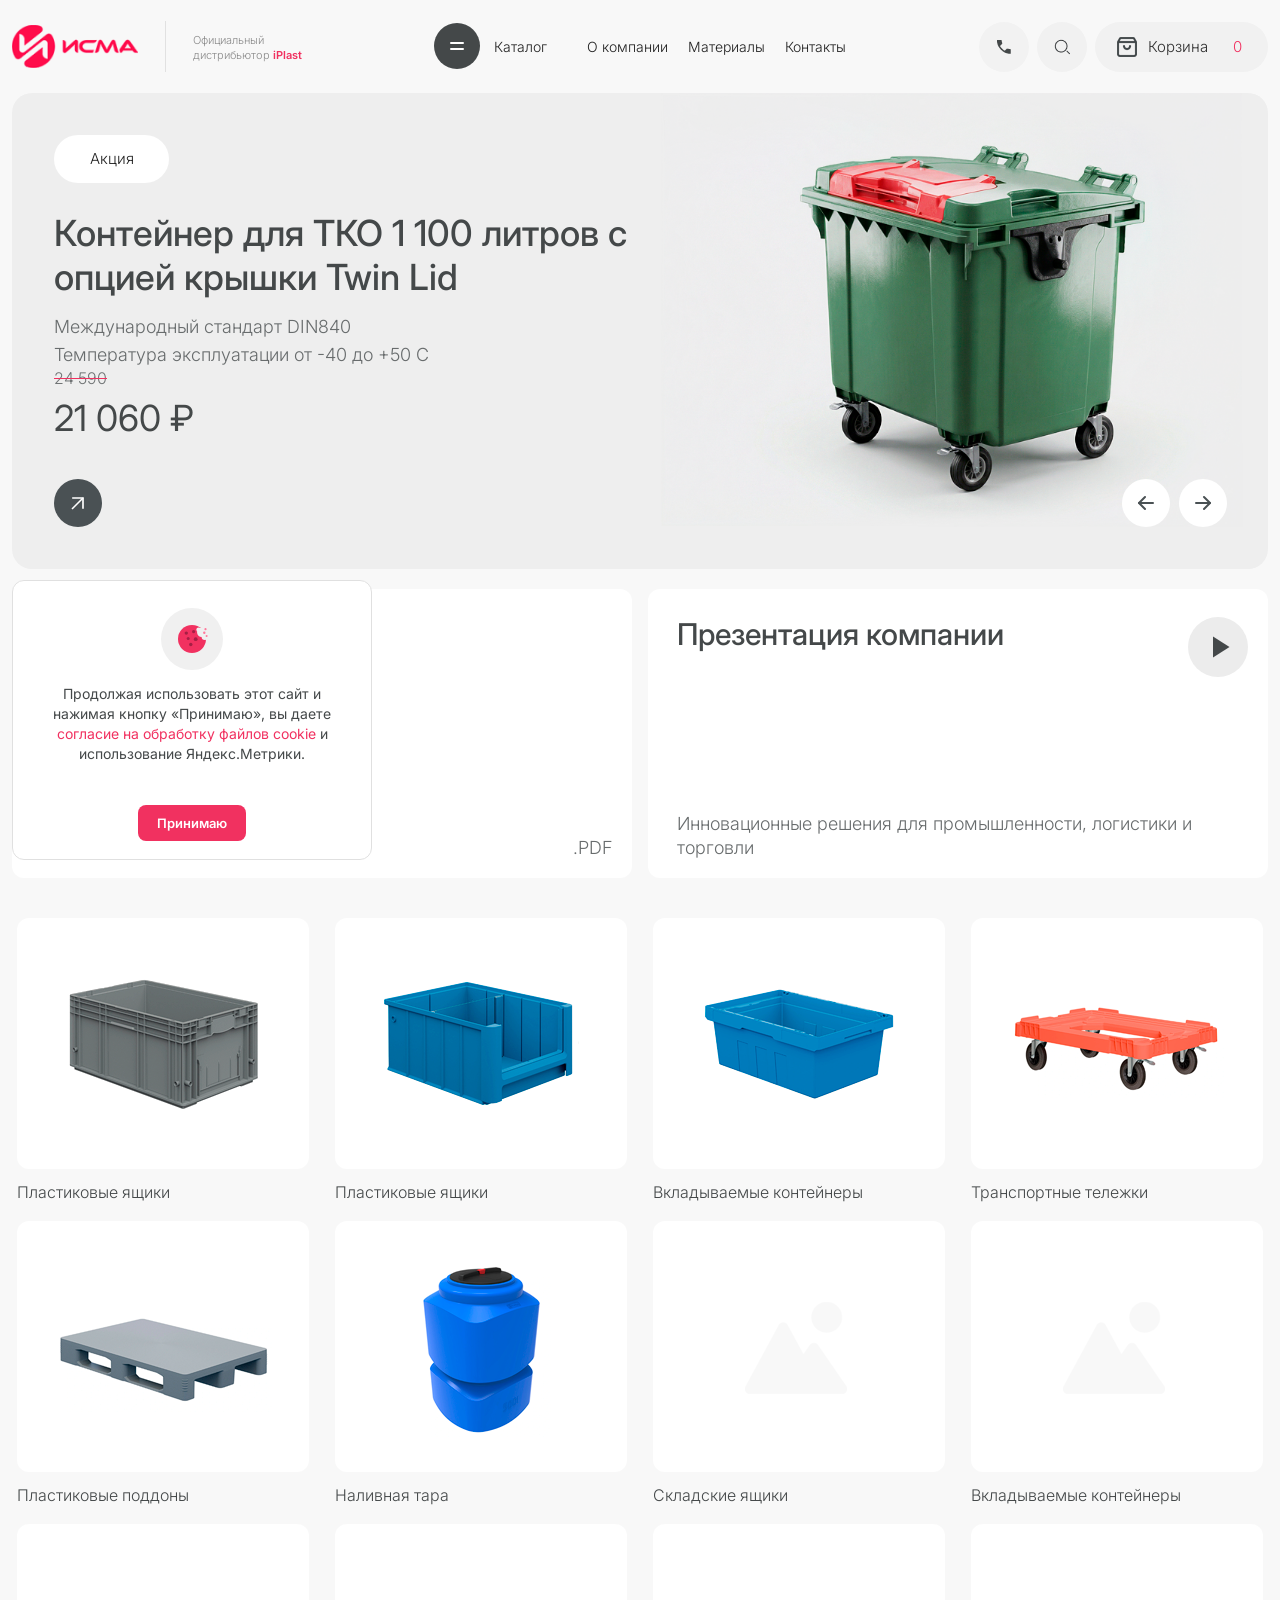
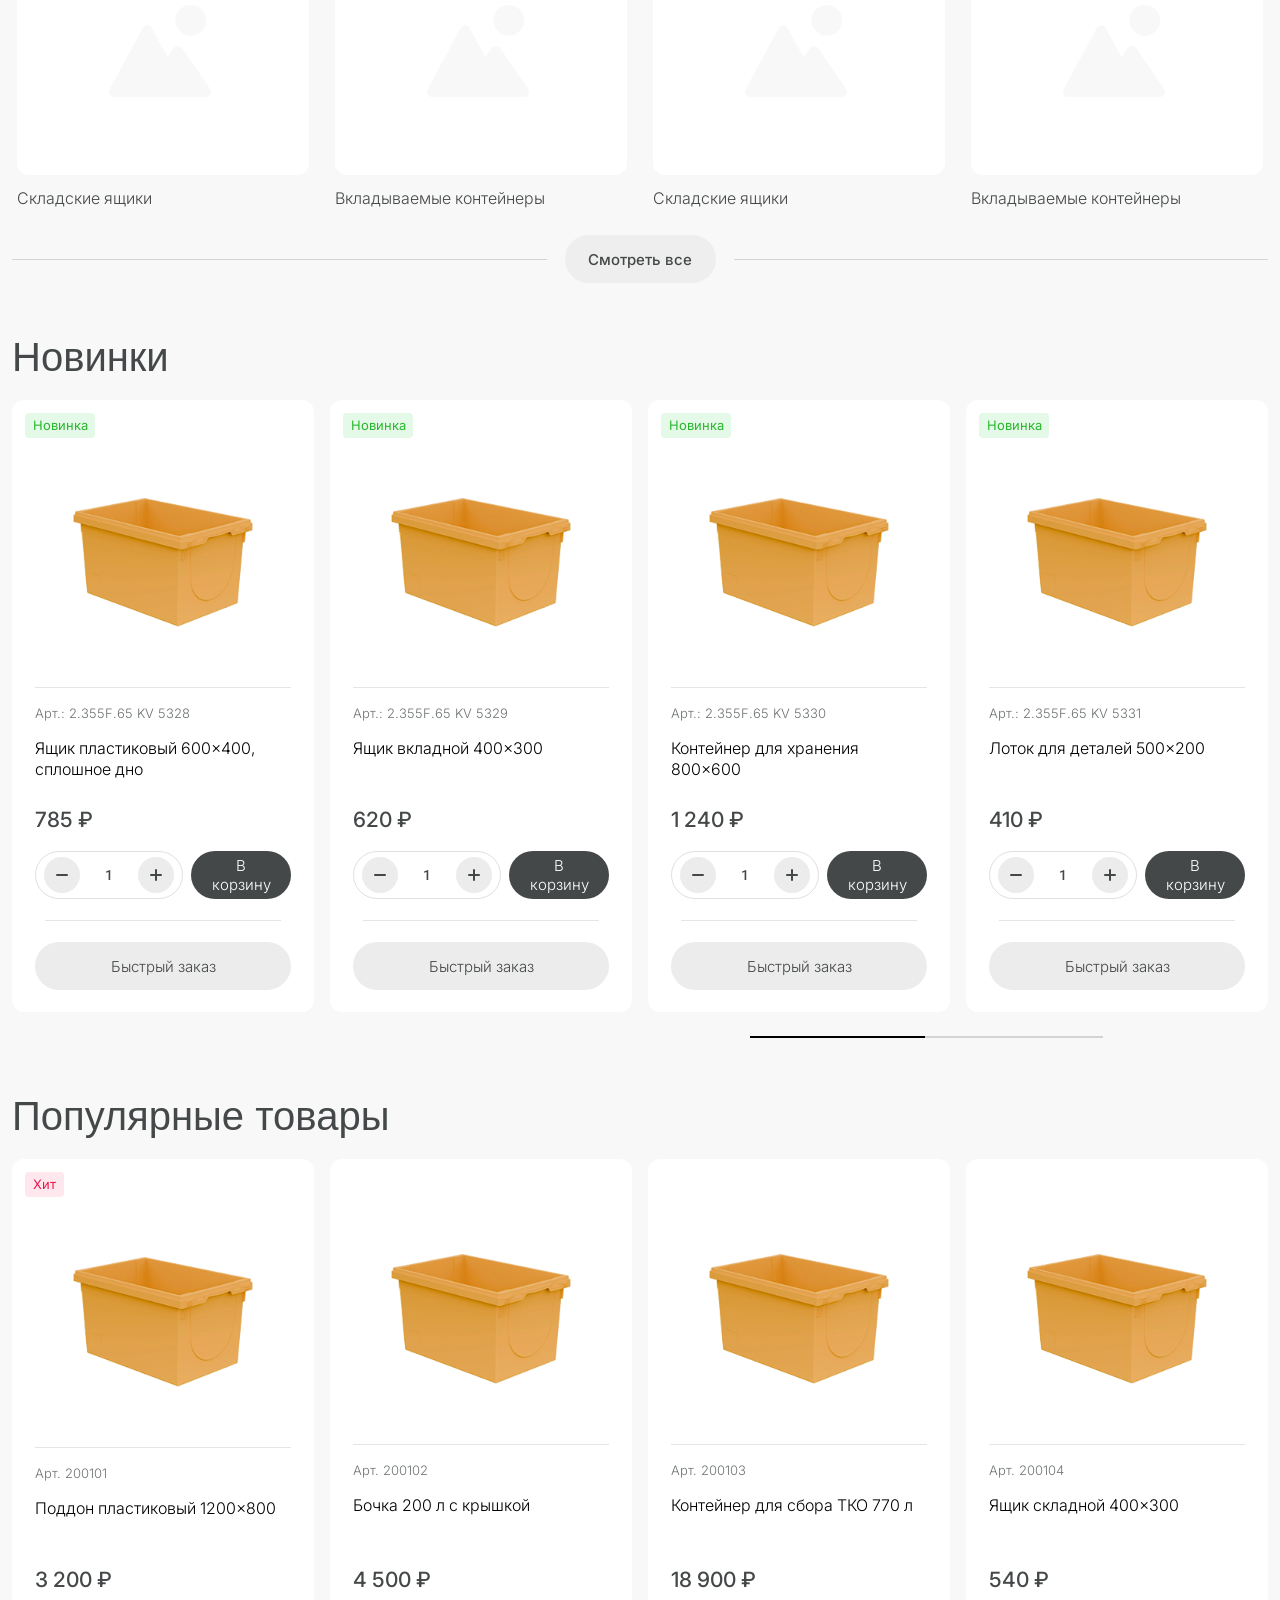
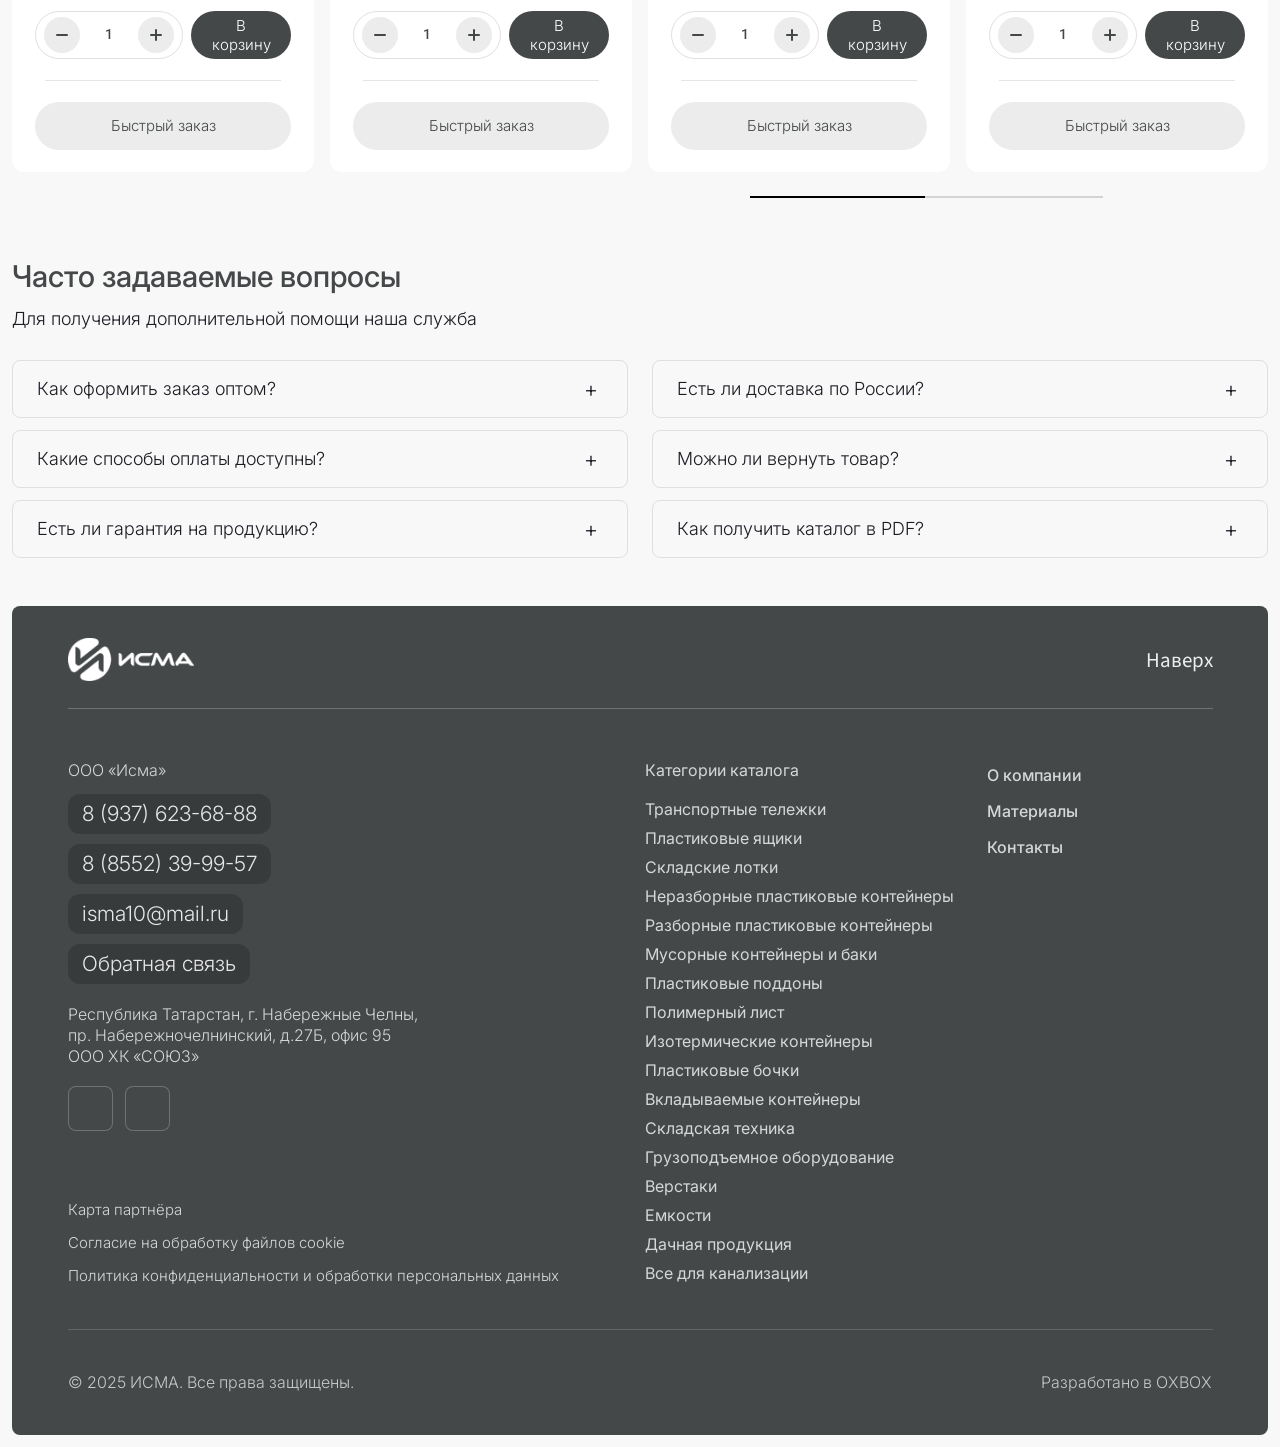
==== commit 9b8f45a3: "Add files via upload" ====
--- a/index.html
+++ b/index.html
@@ -176,7 +176,7 @@
                       <div class="hero-main__price">21 060 ₽</div>
                     </div>
                     <button type="button" class="hero-main__cta" aria-label="Подробнее">
-                      <svg width="24" height="24" viewBox="0 0 24 24" fill="none" xmlns="http://www.w3.org/2000/svg" aria-hidden="true">
+                      <svg width="20" height="20" viewBox="0 0 24 24" fill="none" xmlns="http://www.w3.org/2000/svg" aria-hidden="true">
                         <path d="M5 6H18V19" stroke="currentColor" stroke-width="2" stroke-miterlimit="10"></path>
                         <path d="M4.79999 19.2L18 6" stroke="currentColor" stroke-width="2" stroke-miterlimit="10"></path>
                       </svg>
@@ -211,7 +211,7 @@
                       <div class="hero-main__price">2 890 ₽</div>
                     </div>
                     <button type="button" class="hero-main__cta" aria-label="Подробнее">
-                      <svg width="24" height="24" viewBox="0 0 24 24" fill="none" xmlns="http://www.w3.org/2000/svg" aria-hidden="true">
+                      <svg width="20" height="20" viewBox="0 0 24 24" fill="none" xmlns="http://www.w3.org/2000/svg" aria-hidden="true">
                         <path d="M5 6H18V19" stroke="currentColor" stroke-width="2" stroke-miterlimit="10"></path>
                         <path d="M4.79999 19.2L18 6" stroke="currentColor" stroke-width="2" stroke-miterlimit="10"></path>
                       </svg>
--- a/style.css
+++ b/style.css
@@ -177,7 +177,7 @@
   font-size: 16px;
   font-weight: 300;
   line-height: 32px;
-  color: #444849;
+  color: #212121;
   padding: 6px 2px;
   transition: color 0.3s;
   white-space: nowrap;
@@ -271,7 +271,7 @@
   font-size: 16px;
   font-weight: 300;
   line-height: 32px;
-  color: #444849;
+  color: #212121;
   
   margin-right: 61px;
 }
@@ -350,14 +350,14 @@
   /* Высота корзины под макет: в шапке 17px сверху и 16px снизу
      при общей высоте хедера ~83px → таблетка ~50px */
   height: 50px;
-  padding: 0 32px 0 29px;
+  padding: 0 25px 0 20px;
   border-radius: 999px;
   background: #f1f1f1;
   border: 1px solid transparent;
   display: inline-flex;
   align-items: center;
   gap: 10px;
-  color: #4a4a4a;
+  color: #2f2f2f;
   font-family: "Inter", var(--font);
   font-size: 15px;
   font-weight: 300;
@@ -368,7 +368,7 @@
 .header-tools__pill:hover {
   background: #ededed;
   border-color: transparent;
-  color: #2f2f2f;
+  color: #252525;
 }
 
 .header-tools__pill-icon {
@@ -377,7 +377,7 @@
   display: inline-flex;
   align-items: center;
   justify-content: center;
-  color: #616161;
+  color: inherit;
 }
 
 .header-tools__pill-icon svg {
@@ -398,7 +398,7 @@
   font-weight: 300;
   line-height: 1;
   color: var(--accent-hot);
-  margin-left: 2px;
+  margin-left: 15px;
 }
 .hero-block {
   margin: 0;
@@ -544,8 +544,8 @@
 }
 
 .hero-main__cta svg {
-  width: 24px;
-  height: 24px;
+  width: 20px;
+  height: 20px;
 }
 
 .hero-main__visual {
@@ -1686,7 +1686,7 @@
   font-weight: 300;
   line-height: calc(26 / 18);
   letter-spacing: 0;
-  color: #3a383f;
+  color: #1d1a23;
 }
 
 .faq-grid {
@@ -1815,7 +1815,7 @@
   font-weight: 300;
   line-height: calc(24 / 18);
   letter-spacing: 0;
-  color: #3b3940;
+  color: #1d1a23;
   /* Системное кольцо фокуса не показываем — акцент на рамке .faq-item (hover / :focus-visible) */
   outline: none;
 }
@@ -2060,7 +2060,7 @@
 }
 
 .footer-pill:hover {
-  background: rgba(0, 0, 0, 0.26);
+  background: #2b2e2f;
   color: #fff;
 }
 
@@ -2522,7 +2522,7 @@
     margin-right: 0;
     border-radius: 50%;
     background: #f2f2f2;
-    color: #444849;
+    color: #212121;
     line-height: 0;
     font-size: 0;
     flex-shrink: 0;
@@ -2530,7 +2530,7 @@
 
   .header-tools__phone:hover {
     background: #ededed;
-    color: #444849;
+    color: #212121;
   }
 
   .header-tools__phone-icon {
@@ -2649,8 +2649,8 @@
   }
 
   .header-tools__pill {
-    padding: 0 30px 0 27px;
-    gap: 8px;
+    padding: 0 25px 0 20px;
+    gap: 10px;
     font-size: 15px;
   }
 
@@ -2822,8 +2822,8 @@
   }
 
   .hero-main__cta svg {
-    width: 24px;
-    height: 24px;
+    width: 20px;
+    height: 20px;
   }
 
   .hero-main__nav {
@@ -3020,14 +3020,14 @@
     margin-right: 0;
     border-radius: 50%;
     background: #f2f2f2;
-    color: #444849;
+    color: #212121;
     line-height: 0;
     font-size: 0;
   }
 
   .header-tools__phone:hover {
     background: #ededed;
-    color: #444849;
+    color: #212121;
   }
 
   .header-tools__phone-icon {
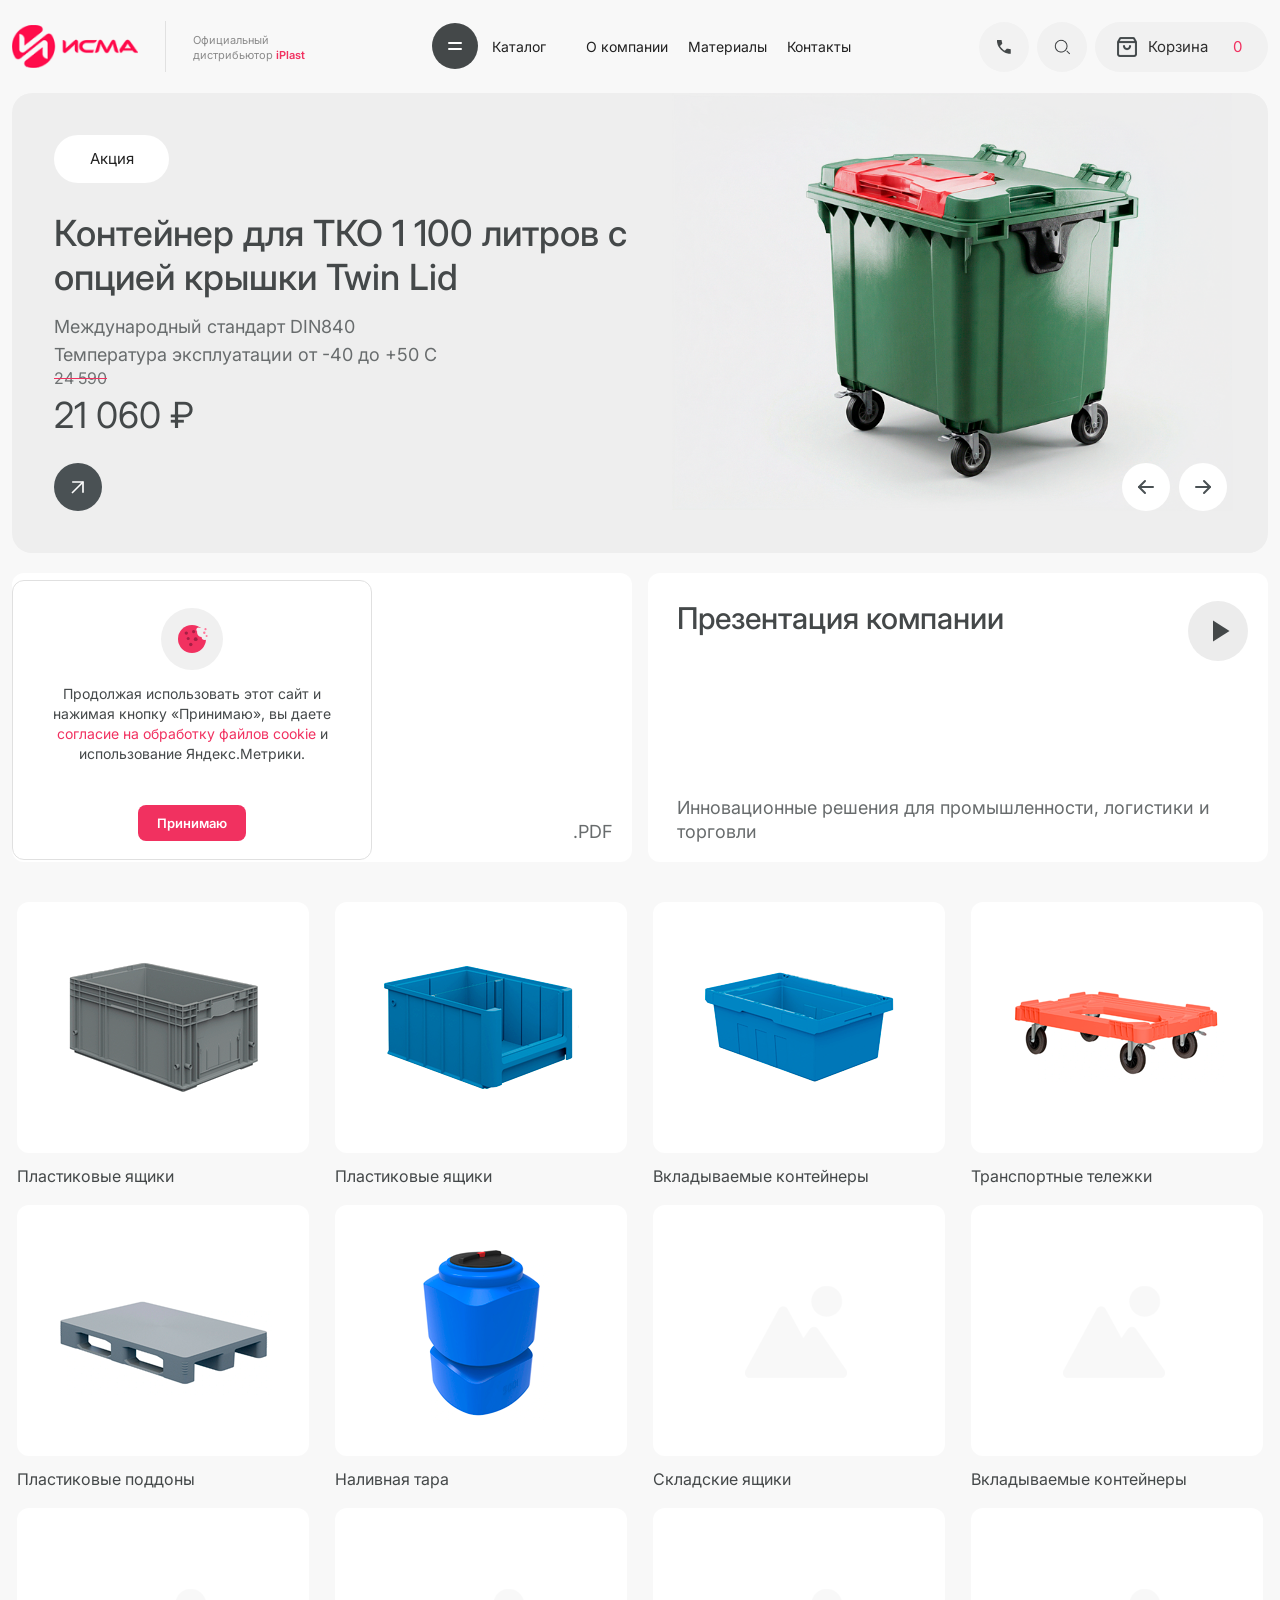
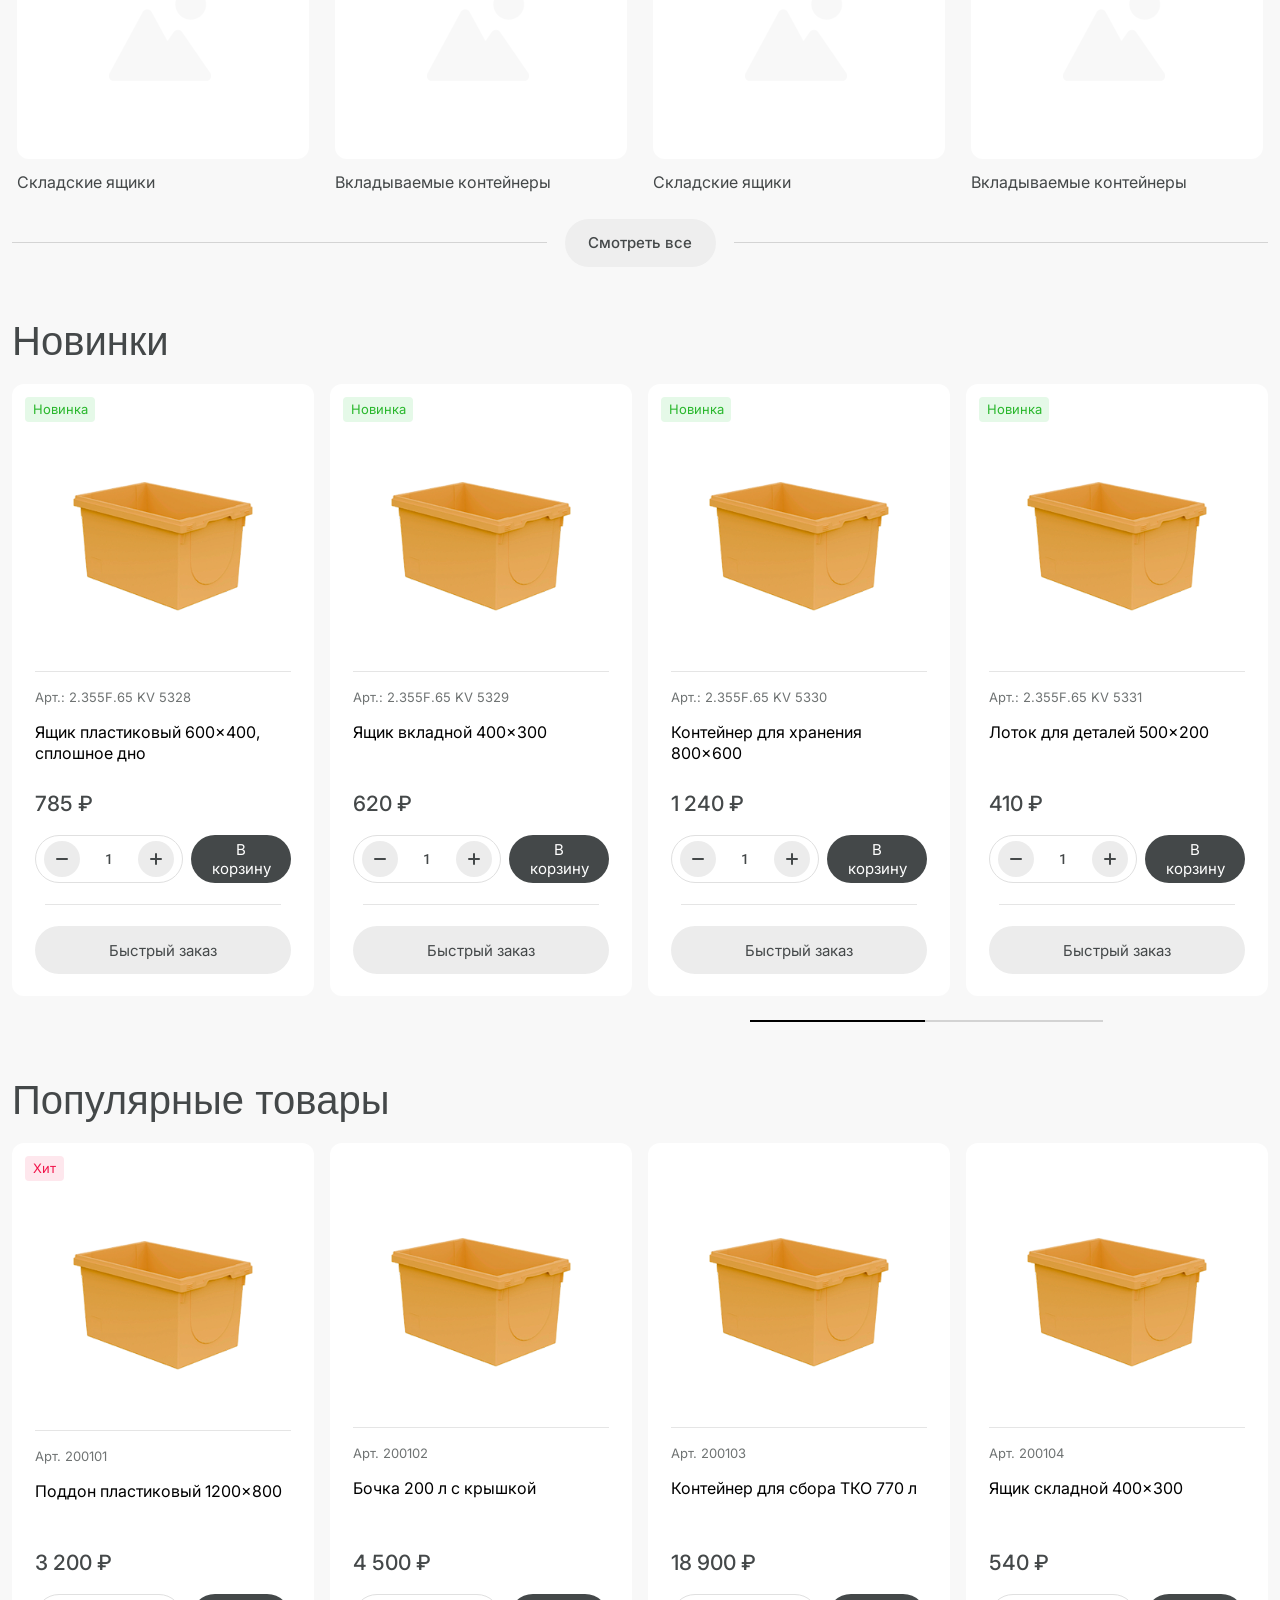
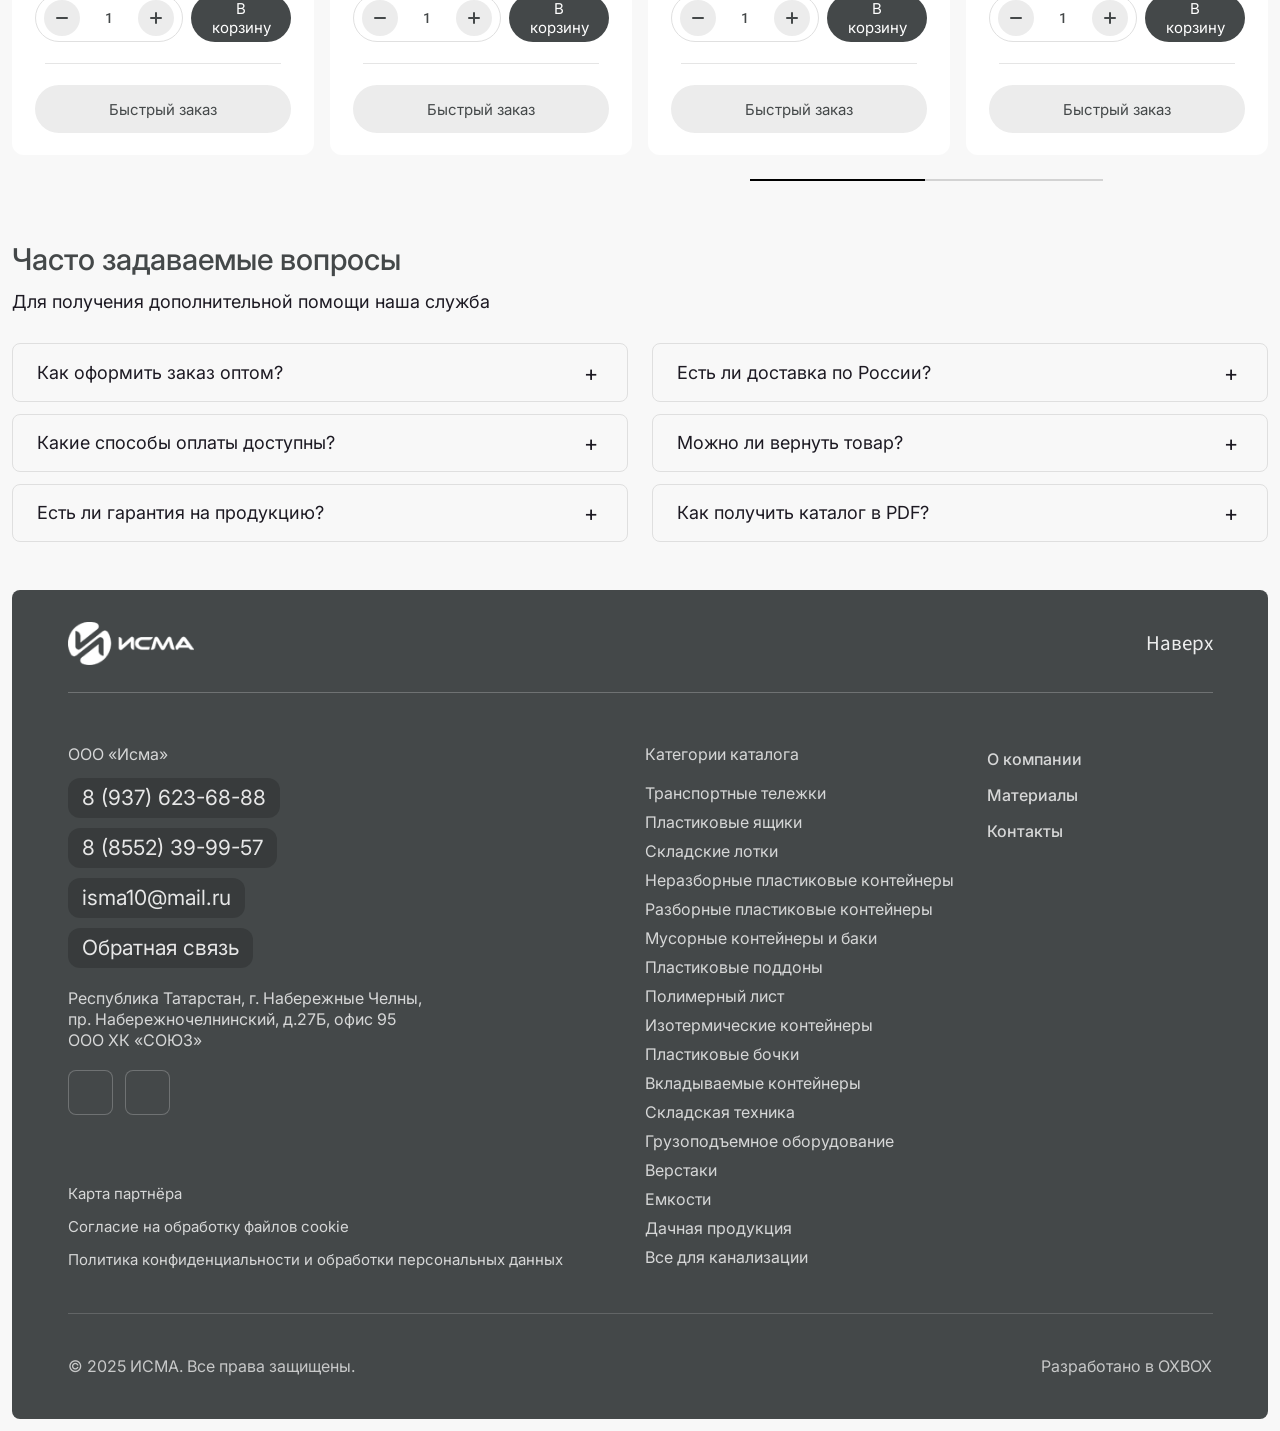
==== commit 0a7a35c8: "dsa" ====
--- a/index.html
+++ b/index.html
@@ -7,10 +7,10 @@
     <link rel="preconnect" href="https://fonts.googleapis.com" />
     <link rel="preconnect" href="https://fonts.gstatic.com" crossorigin />
     <link
-      href="https://fonts.googleapis.com/css2?family=Inter:wght@300;400;500;600;700&family=Roboto:wght@400;500;600;700&family=Source+Sans+3:wght@400;500;600;700&display=swap"
+      href="https://fonts.googleapis.com/css2?family=Inter:wght@400;500;600;700&family=Roboto:wght@400;500;600;700&family=Source+Sans+3:wght@400;500;600;700&display=swap"
       rel="stylesheet"
     />
-    <link rel="stylesheet" href="style.css?v=52" />
+    <link rel="stylesheet" href="style.css?v=73" />
   </head>
   <body>
     <header class="site-header">
@@ -26,12 +26,20 @@
           </div>
         </div>
         <nav class="nav" aria-label="Основное меню">
-          <a class="nav__link nav__link--catalog" href="#catalog">
-            <span class="nav__catalog-btn" aria-hidden="true"
-              ><span class="nav__catalog-eq"></span
-            ></span>
-            Каталог
-          </a>
+          <div class="nav__link nav__link--catalog">
+            <button
+              type="button"
+              id="catalogMegaOpen"
+              class="nav__catalog-btn"
+              aria-label="Открыть каталог"
+              aria-haspopup="true"
+              aria-expanded="false"
+              aria-controls="catalogMega"
+            >
+              <span class="nav__catalog-eq" aria-hidden="true"></span>
+            </button>
+            <a class="nav__catalog-text" href="#catalog">Каталог</a>
+          </div>
           <a class="nav__link" href="#about">О компании</a>
           <a class="nav__link" href="#materials">Материалы</a>
           <a class="nav__link" href="#contacts">Контакты</a>
@@ -118,6 +126,72 @@
       </div>
     </header>
 
+    <div class="catalog-mega" id="catalogMega" hidden aria-hidden="true">
+      <div class="catalog-mega__backdrop"></div>
+      <div class="container catalog-mega__sheet-wrap">
+        <div class="catalog-mega__sheet" role="dialog" aria-modal="true" aria-labelledby="catalogMegaTitle">
+          <div class="catalog-mega__inner">
+          <h2 id="catalogMegaTitle" class="visually-hidden">Каталог</h2>
+          <div class="catalog-mega__layout">
+            <aside class="catalog-mega__sidebar" aria-label="Разделы каталога">
+              <ul class="catalog-mega__primary">
+                <li><a href="katalog.html">Пластиковые ящики</a></li>
+                <li><a href="#">Пластиковые ящики</a></li>
+                <li><a href="#">Складские лотки</a></li>
+                <li><a href="#">Неразборные пластиковые контейнеры</a></li>
+                <li><a href="#">Пластиковые ящики</a></li>
+                <li><a href="#">Складские лотки</a></li>
+                <li><a href="#">Неразборные пластиковые контейнеры</a></li>
+                <li><a href="#">Пластиковые ящики</a></li>
+                <li><a href="#">Складские лотки</a></li>
+                <li><a href="#">Неразборные пластиковые контейнеры</a></li>
+                <li><a href="#">Пластиковые ящики</a></li>
+                <li><a href="#">Складские лотки</a></li>
+              </ul>
+            </aside>
+            <div class="catalog-mega__main">
+              <div class="catalog-mega__cols">
+                <div class="catalog-mega__col">
+                  <ul class="catalog-mega__sub">
+                    <li><a href="katalog.html">Пищевые пластиковые ящики</a></li>
+                    <li><a href="#">Евроконтейнеры ЕС</a></li>
+                    <li><a href="#">Вкладываемые ящики INSTORE</a></li>
+                    <li><a href="#">Складные ящики</a></li>
+                    <li><a href="#">Контейнеры KLT</a></li>
+                    <li><a href="#">Универсальные ящики</a></li>
+                    <li><a href="#">Комплектующие для ящиков</a></li>
+                  </ul>
+                </div>
+                <div class="catalog-mega__col">
+                  <ul class="catalog-mega__sub">
+                    <li><a href="#">Пищевые пластиковые ящики</a></li>
+                    <li><a href="#">Евроконтейнеры ЕС</a></li>
+                    <li><a href="#">Вкладываемые ящики INSTORE</a></li>
+                    <li><a href="#">Складные ящики</a></li>
+                    <li><a href="#">Контейнеры KLT</a></li>
+                    <li><a href="#">Универсальные ящики</a></li>
+                    <li><a href="#">Комплектующие для ящиков</a></li>
+                  </ul>
+                </div>
+                <div class="catalog-mega__col">
+                  <ul class="catalog-mega__sub">
+                    <li><a href="#">Пищевые пластиковые ящики</a></li>
+                    <li><a href="#">Евроконтейнеры ЕС</a></li>
+                    <li><a href="#">Вкладываемые ящики INSTORE</a></li>
+                    <li><a href="#">Складные ящики</a></li>
+                    <li><a href="#">Контейнеры KLT</a></li>
+                    <li><a href="#">Универсальные ящики</a></li>
+                    <li><a href="#">Комплектующие для ящиков</a></li>
+                  </ul>
+                </div>
+              </div>
+            </div>
+          </div>
+          </div>
+        </div>
+      </div>
+    </div>
+
     <div class="mobile-menu" id="mobileMenu" aria-hidden="true" hidden>
       <div class="mobile-menu__backdrop"></div>
       <div class="mobile-menu__panel">
@@ -134,7 +208,7 @@
           <div class="mobile-menu__title">Категории каталога</div>
           <div class="mobile-menu__catalog">
             <a href="#catalog-trolleys">Транспортные тележки</a>
-            <a href="#catalog-crates">Пластиковые ящики</a>
+            <a href="katalog.html">Пластиковые ящики</a>
             <a href="#catalog-trays">Складские лотки</a>
             <a href="#catalog-containers-sealed">Неразборные пластиковые контейнеры</a>
             <a href="#catalog-containers-hinged">Разборные пластиковые контейнеры</a>
@@ -279,7 +353,7 @@
       <section class="section-cats" id="catalog">
         <div class="container">
           <div class="cat-row" id="catalog-grid">
-            <a class="cat-card" id="catalog-crates" href="#catalog-crates">
+            <a class="cat-card" id="catalog-crates" href="katalog.html">
               <div class="cat-card__box">
                 <div class="cat-card__thumb">
                   <img src="assets/Korobka.webp" width="160" height="160" alt="" loading="lazy" />
@@ -980,6 +1054,7 @@
 
     <script src="cookie-banner.js"></script>
     <script src="mobile-menu.js"></script>
+    <script src="catalog-mega.js"></script>
     <script>
       (function () {
         var row = document.getElementById("catalog-grid");
@@ -991,7 +1066,7 @@
         var expanded = false;
 
         function catalogLimit() {
-          return mqMobile.matches ? 4 : 12;
+          return mqMobile.matches ? 8 : 12;
         }
 
         function sync() {
@@ -1115,6 +1190,29 @@
         });
       })();
 
+      function snapProductScrollToNearestCard(scrollEl) {
+        var cards = scrollEl.querySelectorAll(".product-card");
+        if (!cards.length) return;
+        var maxScroll = Math.max(0, scrollEl.scrollWidth - scrollEl.clientWidth);
+        if (maxScroll <= 1) return;
+        var sl = scrollEl.scrollLeft;
+        var srect = scrollEl.getBoundingClientRect();
+        var best = 0;
+        var bestDist = Infinity;
+        for (var i = 0; i < cards.length; i++) {
+          var card = cards[i];
+          var crect = card.getBoundingClientRect();
+          var target = sl + (crect.left - srect.left);
+          target = Math.max(0, Math.min(maxScroll, target));
+          var d = Math.abs(sl - target);
+          if (d < bestDist) {
+            bestDist = d;
+            best = target;
+          }
+        }
+        scrollEl.scrollLeft = best;
+      }
+
       function initProductCarousel(scrollId, stripId) {
         var scroll = document.getElementById(scrollId);
         var strip = document.getElementById(stripId);
@@ -1211,6 +1309,8 @@
               scroll.releasePointerCapture(e.pointerId);
             } catch (err) {}
             if (dragMoved) {
+              snapProductScrollToNearestCard(scroll);
+              rafUpdate();
               scroll.addEventListener(
                 "click",
                 function stopClick(ev) {
@@ -1272,6 +1372,7 @@
             var newLeft = x - m.thumbW / 2;
             newLeft = Math.max(0, Math.min(m.maxLeft, newLeft));
             scroll.scrollLeft = (newLeft / m.maxLeft) * m.maxScroll;
+            snapProductScrollToNearestCard(scroll);
             rafUpdate();
           }
         }
@@ -1295,6 +1396,8 @@
           try {
             hitTarget.releasePointerCapture(e.pointerId);
           } catch (err) {}
+          snapProductScrollToNearestCard(scroll);
+          rafUpdate();
         }
 
         hitTarget.addEventListener("pointerdown", onPointerDown, { passive: false });
--- a/style.css
+++ b/style.css
@@ -108,7 +108,7 @@
 .brand__sub {
   font-family: "Inter", var(--font);
   font-size: 12px;
-  font-weight: 300;
+  font-weight: 400;
   line-height: 1.15;
   color: #8a8a8a;
   display: grid;
@@ -175,7 +175,7 @@
   flex-shrink: 0;
   font-family: "Inter", var(--font);
   font-size: 16px;
-  font-weight: 300;
+  font-weight: 400;
   line-height: 32px;
   color: #212121;
   padding: 6px 2px;
@@ -188,10 +188,19 @@
   padding-left: 0;
 }
 
+.nav__catalog-text {
+  color: inherit;
+  text-decoration: none;
+  transition: color 0.3s;
+}
+
 .nav__catalog-btn {
   width: 50px;
   height: 50px;
   flex-shrink: 0;
+  border: none;
+  margin: 0;
+  padding: 0;
   border-radius: 999px;
   background: #444849;
   color: #fff;
@@ -199,6 +208,13 @@
   align-items: center;
   justify-content: center;
   transform: translateY(-1px);
+  cursor: pointer;
+  font: inherit;
+}
+
+.nav__catalog-btn:focus-visible {
+  outline: 2px solid var(--accent-hot);
+  outline-offset: 2px;
 }
 
 .nav__catalog-eq {
@@ -227,6 +243,255 @@
   bottom: 0;
 }
 
+.visually-hidden {
+  position: absolute;
+  width: 1px;
+  height: 1px;
+  padding: 0;
+  margin: -1px;
+  overflow: hidden;
+  clip: rect(0, 0, 0, 0);
+  white-space: nowrap;
+  border: 0;
+}
+
+/* Мега-меню каталога (ПК, кнопка «Каталог» с 901px) */
+.catalog-mega[hidden] {
+  display: none !important;
+}
+
+.catalog-mega {
+  position: fixed;
+  left: 0;
+  right: 0;
+  top: var(--header-h);
+  bottom: 0;
+  z-index: 150;
+  pointer-events: none;
+}
+
+.catalog-mega:not([hidden]) {
+  pointer-events: none;
+}
+
+.catalog-mega__backdrop {
+  position: absolute;
+  inset: 0;
+  background: rgba(0, 0, 0, 0.28);
+  pointer-events: none;
+}
+
+.catalog-mega__sheet-wrap {
+  position: relative;
+  z-index: 1;
+  pointer-events: none;
+}
+
+@media (min-width: 901px) {
+  .catalog-mega .container.catalog-mega__sheet-wrap {
+    max-width: 1822px;
+  }
+}
+
+.catalog-mega__sheet {
+  position: relative;
+  z-index: 1;
+  pointer-events: auto;
+  overflow: hidden;
+  background: #f8f8f8;
+  border-top: 1px solid #e1e1e1;
+  border-bottom: 1px solid #e1e1e1;
+  border-radius: 0 0 16px 16px;
+}
+
+.catalog-mega__inner {
+  padding: 0;
+}
+
+.catalog-mega__layout {
+  display: grid;
+  grid-template-columns: minmax(240px, 0.26fr) minmax(0, 1fr);
+  align-items: stretch;
+  min-height: min(560px, calc(100vh - var(--header-h) - 48px));
+}
+
+@media (min-width: 901px) {
+  .catalog-mega__layout {
+    grid-template-columns: 435px minmax(0, 1387px);
+    min-height: min(634px, calc(100vh - var(--header-h) - 24px));
+  }
+}
+
+@media (max-width: 1821px) and (min-width: 901px) {
+  .catalog-mega__layout {
+    /* Обе части сжимаются пропорционально, чтобы правые колонки не наезжали */
+    grid-template-columns: clamp(300px, 23.9vw, 435px) minmax(0, 1fr);
+  }
+
+  .catalog-mega__main {
+    padding: 22px clamp(4px, 0.6vw, 8px) 32px clamp(14px, 1.6vw, 32px);
+  }
+
+  .catalog-mega__cols {
+    gap: 20px clamp(10px, 1.4vw, 32px);
+  }
+
+  .catalog-mega__sub a {
+    font-size: clamp(12px, 0.8vw, 16px);
+    min-height: clamp(38px, 2.55vw, 49px);
+    line-height: clamp(38px, 2.55vw, 49px);
+    padding-left: clamp(16px, 2.1vw, 38px);
+    overflow: hidden;
+    text-overflow: ellipsis;
+  }
+
+  .catalog-mega__primary a {
+    overflow: hidden;
+    text-overflow: ellipsis;
+  }
+}
+
+.catalog-mega__sidebar {
+  background: #ffffff;
+  border-right: 1px solid #e1e1e1;
+  padding: 22px 0 28px;
+}
+
+.catalog-mega__primary {
+  list-style: none;
+  margin: 0;
+  padding: 0;
+}
+
+.catalog-mega__primary li {
+  margin: 0;
+  padding: 0;
+}
+
+.catalog-mega__primary a {
+  display: block;
+  position: relative;
+  box-sizing: border-box;
+  width: calc(100% - 48px);
+  margin-inline: 24px;
+  min-height: 49px;
+  padding: 0 36px 0 15px;
+  font-family: "Inter", var(--font);
+  font-size: 16px;
+  font-weight: 400;
+  line-height: 49px;
+  color: #212121;
+  text-decoration: none;
+  border-radius: 6px;
+  transition: color 0.2s ease, background 0.2s ease;
+  white-space: nowrap;
+  overflow: hidden;
+  text-overflow: ellipsis;
+}
+
+.catalog-mega__primary a::after {
+  content: "";
+  position: absolute;
+  right: 20px;
+  top: 50%;
+  transform: translateY(-50%);
+  width: 8px;
+  height: 10px;
+  background: url("assets/MenuForm/triangle.svg") center / contain no-repeat;
+  opacity: 0;
+  transition: opacity 0.15s ease;
+}
+
+.catalog-mega__primary li:first-child a {
+  color: var(--accent-hot);
+  background: #eeeeee;
+}
+
+.catalog-mega__primary li:first-child a::after {
+  opacity: 1;
+}
+
+.catalog-mega__primary:hover li:first-child:not(:hover) a {
+  color: #212121;
+  background: transparent;
+}
+
+.catalog-mega__primary:hover li:first-child:not(:hover) a::after {
+  opacity: 0;
+}
+
+.catalog-mega__primary a:hover,
+.catalog-mega__primary a:focus-visible {
+  color: var(--accent-hot);
+  background: #eeeeee;
+}
+
+.catalog-mega__primary a:hover::after,
+.catalog-mega__primary a:focus-visible::after {
+  opacity: 1;
+}
+
+.catalog-mega__main {
+  background: #ffffff;
+  padding: 22px 8px 32px 32px;
+}
+
+.catalog-mega__cols {
+  display: grid;
+  grid-template-columns: repeat(3, minmax(0, 1fr));
+  gap: 24px 32px;
+  align-items: start;
+}
+
+.catalog-mega__col {
+  min-width: 0;
+}
+
+.catalog-mega__sub {
+  list-style: none;
+  margin: 0;
+  padding: 0;
+}
+
+.catalog-mega__sub li {
+  margin: 0;
+}
+
+.catalog-mega__sub a {
+  display: block;
+  box-sizing: border-box;
+  min-height: 49px;
+  line-height: 49px;
+  padding: 0 8px 0 38px;
+  font-family: "Inter", var(--font);
+  font-size: 16px;
+  font-weight: 400;
+  color: #333333;
+  text-decoration: none;
+  border-radius: 4px;
+  transition: color 0.2s ease;
+  white-space: nowrap;
+}
+
+.catalog-mega__sub a:hover,
+.catalog-mega__sub a:focus-visible {
+  color: var(--accent-hot);
+}
+
+body.catalog-mega-open {
+  overflow: visible;
+}
+
+@media (max-width: 900px) {
+  .catalog-mega {
+    display: none !important;
+  }
+
+  body.catalog-mega-open {
+    overflow: visible;
+  }
+}
+
 @media (max-width: 1400px) {
   .nav {
     margin-left: 48px;
@@ -254,6 +519,10 @@
 }
 
 .nav__link:hover {
+  color: var(--accent-red);
+}
+
+.nav__link--catalog:hover .nav__catalog-text {
   color: var(--accent-red);
 }
 .header-tools {
@@ -269,7 +538,7 @@
   white-space: nowrap;
   font-family: "Inter", var(--font);
   font-size: 16px;
-  font-weight: 300;
+  font-weight: 400;
   line-height: 32px;
   color: #212121;
   
@@ -360,7 +629,7 @@
   color: #2f2f2f;
   font-family: "Inter", var(--font);
   font-size: 15px;
-  font-weight: 300;
+  font-weight: 400;
   line-height: 32px;
   transition: background 0.3s, border-color 0.3s, color 0.3s;
 }
@@ -395,7 +664,7 @@
 .header-tools__pill-badge {
   font-family: "Inter", var(--font);
   font-size: 15px;
-  font-weight: 300;
+  font-weight: 400;
   line-height: 1;
   color: var(--accent-hot);
   margin-left: 15px;
@@ -473,7 +742,7 @@
   color: #212121;
   font-family: "Inter", var(--font);
   font-size: 15px;
-  font-weight: 300;
+  font-weight: 400;
   line-height: 18px;
   margin-bottom: 28px;
 }
@@ -492,7 +761,7 @@
   color: #686c6d;
   font-family: "Inter", var(--font);
   font-size: 18px;
-  font-weight: 300;
+  font-weight: 400;
   line-height: 28px;
 }
 
@@ -500,21 +769,19 @@
   margin-top: auto;
   display: flex;
   flex-direction: column;
-  gap: calc(42px - 0.5 * (1.15 * 36px - 36px));
+  gap: 28px;
 }
 
 .hero-main__prices {
   display: grid;
-  gap: calc(
-    86px - (42px - 0.5 * (1.15 * 36px - 36px)) - 1.15 * 36px
-  );
+  gap: 4px;
 }
 
 .hero-main__old {
   color: #6f7374;
   font-family: "Inter", var(--font);
   font-size: 16px;
-  font-weight: 300;
+  font-weight: 400;
   line-height: 1.2;
   text-decoration-line: line-through;
   text-decoration-thickness: 1px;
@@ -528,7 +795,7 @@
   font-family: "Inter", var(--font);
   font-size: 36px;
   font-weight: 400;
-  line-height: 1.15;
+  line-height: 1.05;
 }
 
 .hero-main__cta {
@@ -671,7 +938,7 @@
 .hero-card__footer .hero-card__link {
   font-family: "Inter", var(--font);
   font-size: 18px;
-  font-weight: 300;
+  font-weight: 400;
   line-height: 24px;
   color: #686c6d;
   text-decoration: none;
@@ -684,7 +951,7 @@
 .hero-card__ext {
   font-family: "Inter", var(--font);
   font-size: 18px;
-  font-weight: 300;
+  font-weight: 400;
   line-height: 24px;
   color: #686c6d;
 }
@@ -731,7 +998,7 @@
   margin: 0;
   font-family: "Inter", var(--font);
   font-size: 18px;
-  font-weight: 300;
+  font-weight: 400;
   line-height: 24px;
   color: #686c6d;
 }
@@ -825,7 +1092,7 @@
     margin-top: 8px;
     padding: 0;
     font-size: 13px;
-    font-weight: 300;
+    font-weight: 400;
     line-height: 1.25;
     color: #444849;
     background: transparent;
@@ -913,7 +1180,7 @@
 .cat-card__label {
   font-family: "Inter", var(--font);
   font-size: 16px;
-  font-weight: 300;
+  font-weight: 400;
   line-height: 26px;
   letter-spacing: 0;
   color: #444849;
@@ -994,7 +1261,7 @@
     background: #eeefef;
     font-family: "Inter", var(--font);
     font-size: 14px;
-    font-weight: 300;
+    font-weight: 400;
     line-height: 1;
     letter-spacing: 0;
     color: #444849;
@@ -1082,6 +1349,8 @@
   scrollbar-width: none;
   -ms-overflow-style: none;
   overscroll-behavior-x: contain;
+  scroll-snap-type: x mandatory;
+  scroll-behavior: auto;
 }
 
 .product-scroll::-webkit-scrollbar {
@@ -1096,6 +1365,7 @@
   .product-scroll.is-drag-scroll {
     cursor: grabbing;
     user-select: none;
+    scroll-snap-type: none;
   }
 }
 
@@ -1116,6 +1386,8 @@
   width: 100%;
   max-width: 100%;
   min-width: 0;
+  scroll-snap-align: start;
+  scroll-snap-stop: always;
 }
 
 @media (max-width: 1620px) {
@@ -1263,7 +1535,7 @@
 .product-card__name {
   font-family: "Inter", var(--font);
   font-size: 16px;
-  font-weight: 300;
+  font-weight: 400;
   line-height: 21px;
   letter-spacing: 0;
   color: #000000;
@@ -1277,7 +1549,7 @@
 .product-card__sku {
   font-family: "Inter", var(--font);
   font-size: 13px;
-  font-weight: 300;
+  font-weight: 400;
   line-height: normal;
   letter-spacing: 0;
   color: #6f7373;
@@ -1387,7 +1659,7 @@
   .product-card__sku {
     margin-bottom: 8px;
     font-family: "Inter", var(--font);
-    font-weight: 300;
+    font-weight: 400;
     font-size: 14px;
     line-height: 1;
     color: #686c6d;
@@ -1396,7 +1668,7 @@
   .product-card__name {
     margin-bottom: 16px;
     font-family: "Inter", var(--font);
-    font-weight: 300;
+    font-weight: 400;
     font-size: 16px;
     line-height: 1.4;
     color: #444849;
@@ -1409,7 +1681,7 @@
   .btn-quick {
     font-family: "Inter", system-ui, -apple-system, sans-serif;
     font-size: 12px;
-    font-weight: 300;
+    font-weight: 400;
     line-height: 1;
     color: #444849;
   }
@@ -1438,20 +1710,81 @@
   font-size: 14px;
 }
 
-/* Диапазон 768–561px: выравниваем масштаб qty и кнопки "В корзину" */
+/* Диапазон 768–561px: только отступ между qty и кнопкой */
 @media (max-width: 768px) and (min-width: 561px) {
   .product-card__row {
     gap: 8px;
   }
-
-  .qty {
-    flex: 1 1 0;
+}
+
+/* Мобильные (≤768px): одна высота — grid-строка фиксированной высоты (надёжнее flex + height:100%) */
+@media (max-width: 768px) {
+  .product-card__row {
+    --product-action-h: clamp(40px, 2.8vw, 48px);
+    display: grid !important;
+    grid-template-columns: minmax(0, 1fr) minmax(0, 1fr);
+    grid-template-rows: var(--product-action-h);
+    align-items: stretch;
+    column-gap: clamp(4px, 1.2vw, 8px);
+    row-gap: 0;
+    height: auto;
+    min-height: 0;
+    max-height: none;
+    box-sizing: border-box;
+  }
+
+  .product-card__row > .qty {
+    grid-column: 1;
+    grid-row: 1;
+    min-width: 0;
+    max-width: none;
     width: auto;
-    max-width: none;
-  }
-
-  .btn-cart {
-    flex: 1 1 0;
+    height: 100% !important;
+    min-height: auto;
+    max-height: none !important;
+    align-self: stretch;
+    box-sizing: border-box;
+    padding: 2px clamp(4px, 1vw, 8px);
+  }
+
+  .product-card__row > .btn-cart {
+    grid-column: 2;
+    grid-row: 1;
+    min-width: 0;
+    width: auto;
+    height: 100% !important;
+    min-height: 0 !important;
+    max-height: none !important;
+    align-self: stretch;
+    display: inline-flex;
+    align-items: center;
+    justify-content: center;
+    margin: 0;
+    padding: 0 clamp(6px, 1vw, 14px);
+    font-size: clamp(12px, 0.95vw, 15px);
+    line-height: 1;
+    box-sizing: border-box;
+    overflow: hidden;
+    -webkit-appearance: none;
+    appearance: none;
+  }
+
+  .product-card__row > .qty button {
+    width: clamp(26px, 5.5vw, 36px);
+    height: clamp(26px, 5.5vw, 36px);
+    min-width: clamp(26px, 5.5vw, 36px);
+  }
+
+  .product-card__row > .qty > span {
+    font-size: clamp(12px, 0.85vw, 14px);
+  }
+
+  .catalog-page__grid .product-card__row {
+    grid-template-columns: minmax(0, min(148px, 45%)) minmax(0, 1fr);
+  }
+
+  .catalog-page__grid .product-card__row > .qty {
+    max-width: 148px;
   }
 }
 
@@ -1566,7 +1899,7 @@
   color: #fff;
   font-family: "Inter", system-ui, -apple-system, sans-serif;
   font-size: 15px;
-  font-weight: 300;
+  font-weight: 400;
   transition: background 0.3s, color 0.3s;
 }
 
@@ -1590,7 +1923,7 @@
   color: var(--ink);
   font-family: "Inter", system-ui, -apple-system, sans-serif;
   font-size: 15px;
-  font-weight: 300;
+  font-weight: 400;
   transition: background 0.3s, color 0.3s;
 }
 
@@ -1658,6 +1991,322 @@
   box-sizing: border-box;
 }
 
+/* Линия под шапкой на странице каталога (как у мега-меню) */
+.page-katalog .site-header {
+  border-bottom: 1px solid #e1e1e1;
+}
+
+.catalog-page {
+  padding: 27px 0 32px;
+}
+
+.catalog-page__head .container {
+  min-width: 0;
+}
+
+.catalog-page__breadcrumbs {
+  display: flex;
+  align-items: center;
+  gap: 8px;
+  font-family: "Inter", var(--font);
+  font-size: 18px;
+  font-weight: 400;
+  line-height: 22px;
+  margin-bottom: 0;
+}
+
+.catalog-page__breadcrumbs a {
+  color: #2f2f2f;
+}
+
+.catalog-page__breadcrumbs-muted {
+  color: #6f7374;
+}
+
+/* 27px от полосы до крошек + 22px строка крошек + 28px = 77px до заголовка */
+.catalog-page__title {
+  margin: 28px 0 20px;
+  font-family: "Inter", var(--font);
+  font-size: 32px;
+  font-weight: 600;
+  line-height: 1;
+  color: #212121;
+}
+
+.catalog-page__chips {
+  display: flex;
+  align-items: center;
+  gap: 8px;
+  flex-wrap: wrap;
+  margin-bottom: 20px;
+}
+
+.catalog-page__chip {
+  display: inline-flex;
+  align-items: center;
+  justify-content: center;
+  padding: 14px 16px 12px;
+  font-family: "Inter", var(--font);
+  font-size: 16px;
+  font-weight: 400;
+  line-height: 1;
+  color: #212121;
+  border: 1px solid transparent;
+  background: url("assets/%D0%A4%D0%BE%D0%BD%20%D0%B2%D0%BA%D0%BB%D0%B0%D0%B4%D0%BE%D0%BA.png") center / 100% 100% no-repeat;
+  background-origin: border-box;
+  transition: background-color 0.2s ease, background-image 0.2s ease, border-color 0.2s ease;
+}
+
+.catalog-page__chip.is-active {
+  background-color: #ffffff;
+  background-image: none;
+  border-color: #e1e1e1;
+}
+
+.catalog-page__toolbar {
+  display: flex;
+  justify-content: flex-start;
+  align-items: center;
+  gap: 10px;
+  margin-bottom: 20px;
+}
+
+.catalog-page__sort {
+  font-family: "Inter", var(--font);
+  font-size: 14px;
+  color: #686c6d;
+}
+
+.catalog-sort {
+  position: relative;
+}
+
+.catalog-sort__trigger {
+  min-width: 0;
+  height: auto;
+  border-radius: 0;
+  border: none;
+  outline: none;
+  box-shadow: none;
+  background: transparent;
+  -webkit-appearance: none;
+  appearance: none;
+  color: #2f2f2f;
+  padding: 0;
+  display: inline-flex;
+  align-items: center;
+  justify-content: flex-start;
+  gap: 7px;
+  font-family: "Inter", var(--font);
+  font-size: 14px;
+  font-weight: 400;
+  line-height: 22px;
+  letter-spacing: 0;
+}
+
+.catalog-sort__trigger:focus-visible {
+  outline: 2px solid var(--accent-hot);
+  outline-offset: 2px;
+}
+
+.catalog-sort__value {
+  flex: 0 1 auto;
+}
+
+.catalog-sort__arrow {
+  display: inline-flex;
+  align-items: center;
+  justify-content: center;
+  flex-shrink: 0;
+  line-height: 0;
+}
+
+.catalog-sort__arrow-img {
+  display: block;
+  width: calc(14px / 1.5);
+  height: calc(6px / 1.5);
+  object-fit: contain;
+}
+
+.catalog-sort__menu {
+  position: absolute;
+  left: 0;
+  top: calc(100% + 6px);
+  z-index: 5;
+  width: 223px;
+  min-height: 96px;
+  box-sizing: border-box;
+  margin: 0;
+  padding: 0;
+  list-style: none;
+  background: #ffffff;
+  border: 1px solid #ececec;
+  box-shadow: 0 8px 20px rgba(0, 0, 0, 0.06);
+}
+
+.catalog-sort__menu li {
+  margin: 0;
+}
+
+.catalog-sort__option {
+  width: 100%;
+  text-align: left;
+  padding: 0 14px;
+  min-height: 32px;
+  height: auto;
+  font-family: "Inter", var(--font);
+  font-size: 14px;
+  font-weight: 400;
+  line-height: 24px;
+  letter-spacing: 0;
+  color: #212121;
+  background: transparent;
+  border: none;
+  cursor: pointer;
+  outline: none;
+  transition: color 0.15s ease;
+}
+
+/* Подсветка только у пункта под курсором (без «всегда первый») */
+.catalog-sort.is-open .catalog-sort__menu .catalog-sort__option:hover,
+.catalog-sort.is-open .catalog-sort__menu .catalog-sort__option:focus-visible {
+  color: var(--accent-hot);
+  background: transparent;
+}
+
+.catalog-sort__option:hover,
+.catalog-sort__option:focus-visible {
+  background: transparent;
+}
+
+.catalog-sort.is-open .catalog-sort__trigger {
+  border: none;
+  outline: none;
+  box-shadow: none;
+}
+
+.catalog-page__grid-wrap {
+  padding-bottom: 8px;
+}
+
+.catalog-page__grid {
+  display: grid;
+  grid-template-columns: repeat(5, minmax(0, 1fr));
+  gap: 16px;
+}
+
+.catalog-page__grid .product-card {
+  width: 100%;
+  max-width: 100%;
+}
+
+.catalog-page__grid .product-card__img {
+  height: 220px;
+  min-height: 220px;
+  margin-top: 32px;
+  padding-bottom: 24px;
+}
+
+.catalog-page__grid .product-card__img img {
+  width: auto;
+  height: auto;
+  max-width: 100%;
+  max-height: 100%;
+  object-fit: contain;
+}
+
+/* Узкие карточки в сетке каталога (ПК): те же размеры qty и кнопки; без фикс. высоты строки — на десктопе у ряда flex-wrap и ::after */
+.catalog-page__grid .product-card__row {
+  min-width: 0;
+}
+
+@media (min-width: 769px) {
+  .catalog-page__grid .qty {
+    flex: 1 1 0;
+    width: auto;
+    min-width: 0;
+    max-width: 148px;
+    flex-shrink: 1;
+    box-sizing: border-box;
+    height: clamp(40px, 2.8vw, 48px) !important;
+    min-height: clamp(40px, 2.8vw, 48px) !important;
+    max-height: clamp(40px, 2.8vw, 48px) !important;
+    padding: 2px clamp(4px, 1vw, 8px);
+  }
+
+  .catalog-page__grid .qty button {
+    width: clamp(26px, 5.5vw, 36px);
+    height: clamp(26px, 5.5vw, 36px);
+    min-width: clamp(26px, 5.5vw, 36px);
+  }
+
+  .catalog-page__grid .qty > span {
+    font-size: clamp(12px, 0.85vw, 14px);
+  }
+
+  .catalog-page__grid .btn-cart {
+    flex: 1 1 0;
+    min-width: 0;
+    display: inline-flex;
+    align-items: center;
+    justify-content: center;
+    margin: 0;
+    padding: 0 clamp(6px, 1vw, 14px);
+    height: clamp(40px, 2.8vw, 48px) !important;
+    min-height: clamp(40px, 2.8vw, 48px) !important;
+    max-height: clamp(40px, 2.8vw, 48px) !important;
+    font-size: clamp(12px, 0.95vw, 15px);
+    line-height: 1;
+    box-sizing: border-box;
+    -webkit-appearance: none;
+    appearance: none;
+  }
+}
+
+.catalog-page__more {
+  margin-top: 24px;
+}
+
+@media (max-width: 1620px) {
+  .catalog-page__grid {
+    grid-template-columns: repeat(4, minmax(0, 1fr));
+  }
+}
+
+@media (max-width: 1240px) {
+  .catalog-page__grid {
+    grid-template-columns: repeat(3, minmax(0, 1fr));
+  }
+}
+
+@media (max-width: 900px) {
+  .catalog-page__breadcrumbs {
+    font-size: 14px;
+    line-height: 20px;
+  }
+
+  .catalog-page__title {
+    font-size: 24px;
+    /* 27px + 20px строка крошек + 30px = 77px до заголовка */
+    margin-top: 30px;
+  }
+
+  .catalog-page__grid {
+    grid-template-columns: repeat(2, minmax(0, 1fr));
+  }
+}
+
+@media (max-width: 768px) {
+  .catalog-page__toolbar {
+    justify-content: flex-start;
+    flex-wrap: wrap;
+  }
+
+  .catalog-page__grid {
+    grid-template-columns: 1fr;
+  }
+}
+
 .section-faq {
   padding: 40px 0 48px;
   font-family: "Myriad Pro", "Myriad Web", "Source Sans 3", "Helvetica Neue", Helvetica, Arial,
@@ -1683,7 +2332,7 @@
   max-width: 42em;
   font-family: "Inter", system-ui, -apple-system, sans-serif;
   font-size: 18px;
-  font-weight: 300;
+  font-weight: 400;
   line-height: calc(26 / 18);
   letter-spacing: 0;
   color: #1d1a23;
@@ -1812,7 +2461,7 @@
   text-align: left;
   font-family: "Inter", system-ui, -apple-system, sans-serif;
   font-size: 18px;
-  font-weight: 300;
+  font-weight: 400;
   line-height: calc(24 / 18);
   letter-spacing: 0;
   color: #1d1a23;
@@ -1827,7 +2476,7 @@
   width: 1.1em;
   height: 1.1em;
   font-size: 22px;
-  font-weight: 300;
+  font-weight: 400;
   line-height: 1;
   flex-shrink: 0;
   color: inherit;
@@ -1864,7 +2513,7 @@
   transition: padding-bottom 0.5s ease-out;
   font-family: inherit;
   font-size: 16px;
-  font-weight: 300;
+  font-weight: 400;
   line-height: calc(22 / 16);
   letter-spacing: 0;
   color: #828686;
@@ -2034,7 +2683,7 @@
 .footer-brand__company {
   font-family: "Inter", system-ui, -apple-system, sans-serif;
   font-size: 16px;
-  font-weight: 300; 
+  font-weight: 400; 
   line-height: calc(24 / 16);
   letter-spacing: 0;
   margin-bottom: 12px;
@@ -2054,7 +2703,7 @@
   text-decoration: none;
   font-family: "Inter", system-ui, -apple-system, sans-serif;
   font-size: 21px;
-  font-weight: 300;
+  font-weight: 400;
   line-height: calc(32 / 21);
   letter-spacing: 0;
 }
@@ -2075,7 +2724,7 @@
   min-width: 0;
   font-family: "Inter", system-ui, -apple-system, sans-serif;
   font-size: 16px;
-  font-weight: 300; 
+  font-weight: 400; 
   line-height: calc(21 / 16); 
   letter-spacing: 0;
   color: rgba(255, 255, 255, 0.78);
@@ -2140,7 +2789,7 @@
   gap: 6px;
   font-family: "Inter", system-ui, -apple-system, sans-serif;
   font-size: 15px;
-  font-weight: 300; 
+  font-weight: 400; 
   line-height: calc(27 / 15); 
   color: rgba(255, 255, 255, 0.78);
   max-width: none;
@@ -2212,7 +2861,7 @@
   gap: 12px;
   font-family: "Inter", system-ui, -apple-system, sans-serif;
   font-size: 16px;
-  font-weight: 300; 
+  font-weight: 400; 
   line-height: calc(24 / 16);
   letter-spacing: 0;
   color: rgba(255, 255, 255, 0.7);
@@ -2773,7 +3422,7 @@
 
   .hero-main__meta {
     font-size: 14px;
-    font-weight: 300;
+    font-weight: 400;
     line-height: 1.45;
     margin-bottom: 0;
   }
@@ -2806,7 +3455,7 @@
   .hero-main__old {
     order: 2;
     font-size: 14px;
-    font-weight: 300;
+    font-weight: 400;
     line-height: 1.4;
     color: #686c6d;
     text-decoration-line: line-through;
@@ -2890,7 +3539,7 @@
   .hero-side .hero-card__desc {
     font-family: "Inter", system-ui, -apple-system, sans-serif;
     font-size: 15px;
-    font-weight: 300;
+    font-weight: 400;
     line-height: 1.4;
     letter-spacing: 0;
     color: #686c6d;
@@ -3186,7 +3835,7 @@
   .footer-to-top {
     font-family: "Inter", system-ui, -apple-system, sans-serif;
     font-size: 14px;
-    font-weight: 300;
+    font-weight: 400;
     line-height: 1.4;
     letter-spacing: 0;
     color: #f0f0f0;
@@ -3229,7 +3878,7 @@
   .footer-brand__company {
     font-family: "Inter", system-ui, -apple-system, sans-serif;
     font-size: 14px;
-    font-weight: 300;
+    font-weight: 400;
     line-height: 1;
     color: #f0f0f0;
     margin-bottom: 24px;
@@ -3256,7 +3905,7 @@
     padding-bottom: 10px;
     font-family: "Inter", system-ui, -apple-system, sans-serif;
     font-size: 16px;
-    font-weight: 300;
+    font-weight: 400;
     line-height: 1.2;
     color: #f0f0f0;
     background: rgba(0, 0, 0, 0.18);
@@ -3290,7 +3939,7 @@
     margin-bottom: 24px;
     font-family: "Inter", system-ui, -apple-system, sans-serif;
     font-size: 14px;
-    font-weight: 300;
+    font-weight: 400;
     line-height: 1.4;
     color: rgba(255, 255, 255, 0.78);
     text-align: center;
@@ -3306,7 +3955,7 @@
     margin-bottom: 24px;
     font-family: "Inter", system-ui, -apple-system, sans-serif;
     font-size: 14px;
-    font-weight: 300;
+    font-weight: 400;
     line-height: 1;
     color: rgba(255, 255, 255, 0.78);
     text-align: center;
@@ -3337,7 +3986,7 @@
     padding-bottom: 20px;
     font-family: "Inter", system-ui, -apple-system, sans-serif;
     font-size: 14px;
-    font-weight: 300;
+    font-weight: 400;
     line-height: 1;
     color: #f0f0f0;
     text-align: center;
@@ -3474,7 +4123,7 @@
 .mobile-menu__links a {
   font-family: "Inter", system-ui, -apple-system, sans-serif;
   font-size: 16px;
-  font-weight: 300;
+  font-weight: 400;
   line-height: 1;
   letter-spacing: 0;
   color: #f0f0f0;
@@ -3508,7 +4157,7 @@
   color: #444849 !important;
   font-family: "Inter", system-ui, -apple-system, sans-serif;
   font-size: 16px;
-  font-weight: 300;
+  font-weight: 400;
   line-height: 1.2;
 }
 
@@ -3549,7 +4198,7 @@
   .btn-quick {
     font-family: "Inter", system-ui, -apple-system, sans-serif;
     font-size: 12px;
-    font-weight: 300;
+    font-weight: 400;
     line-height: 1;
     color: #444849;
   }
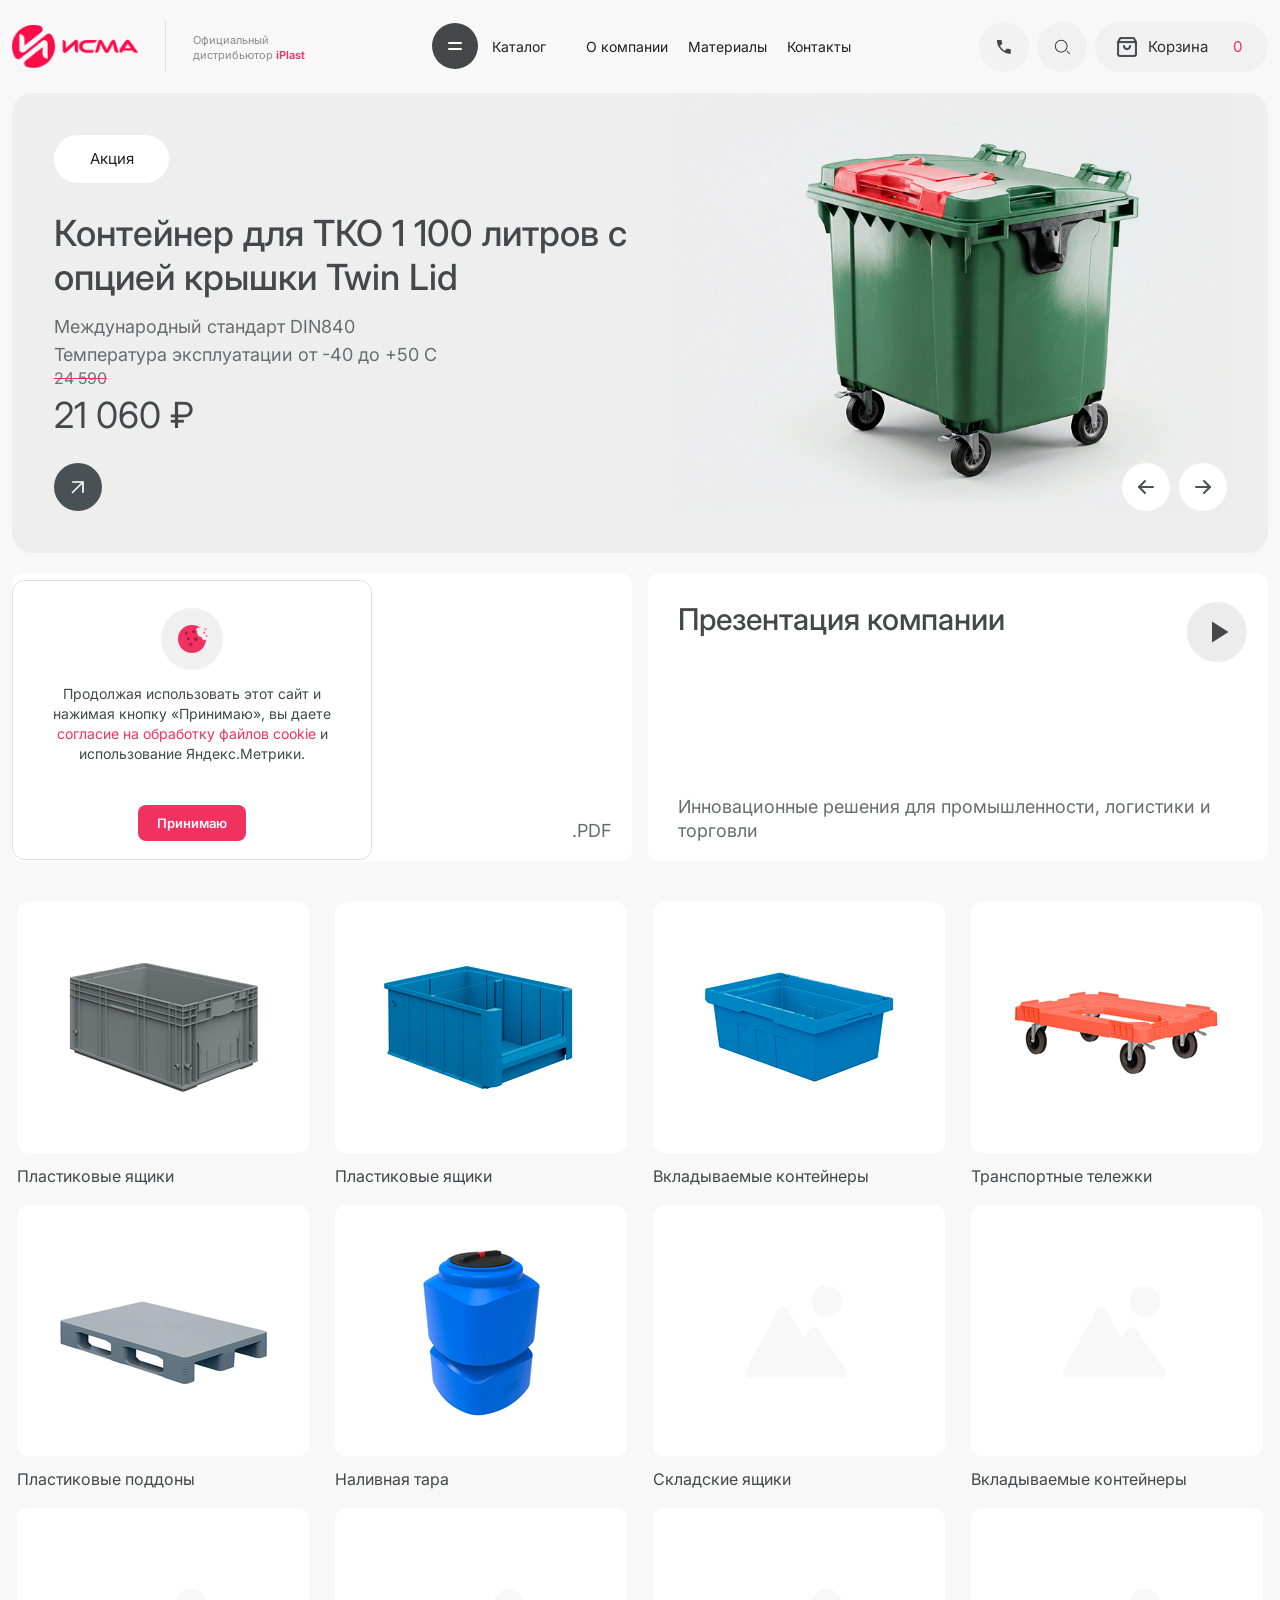
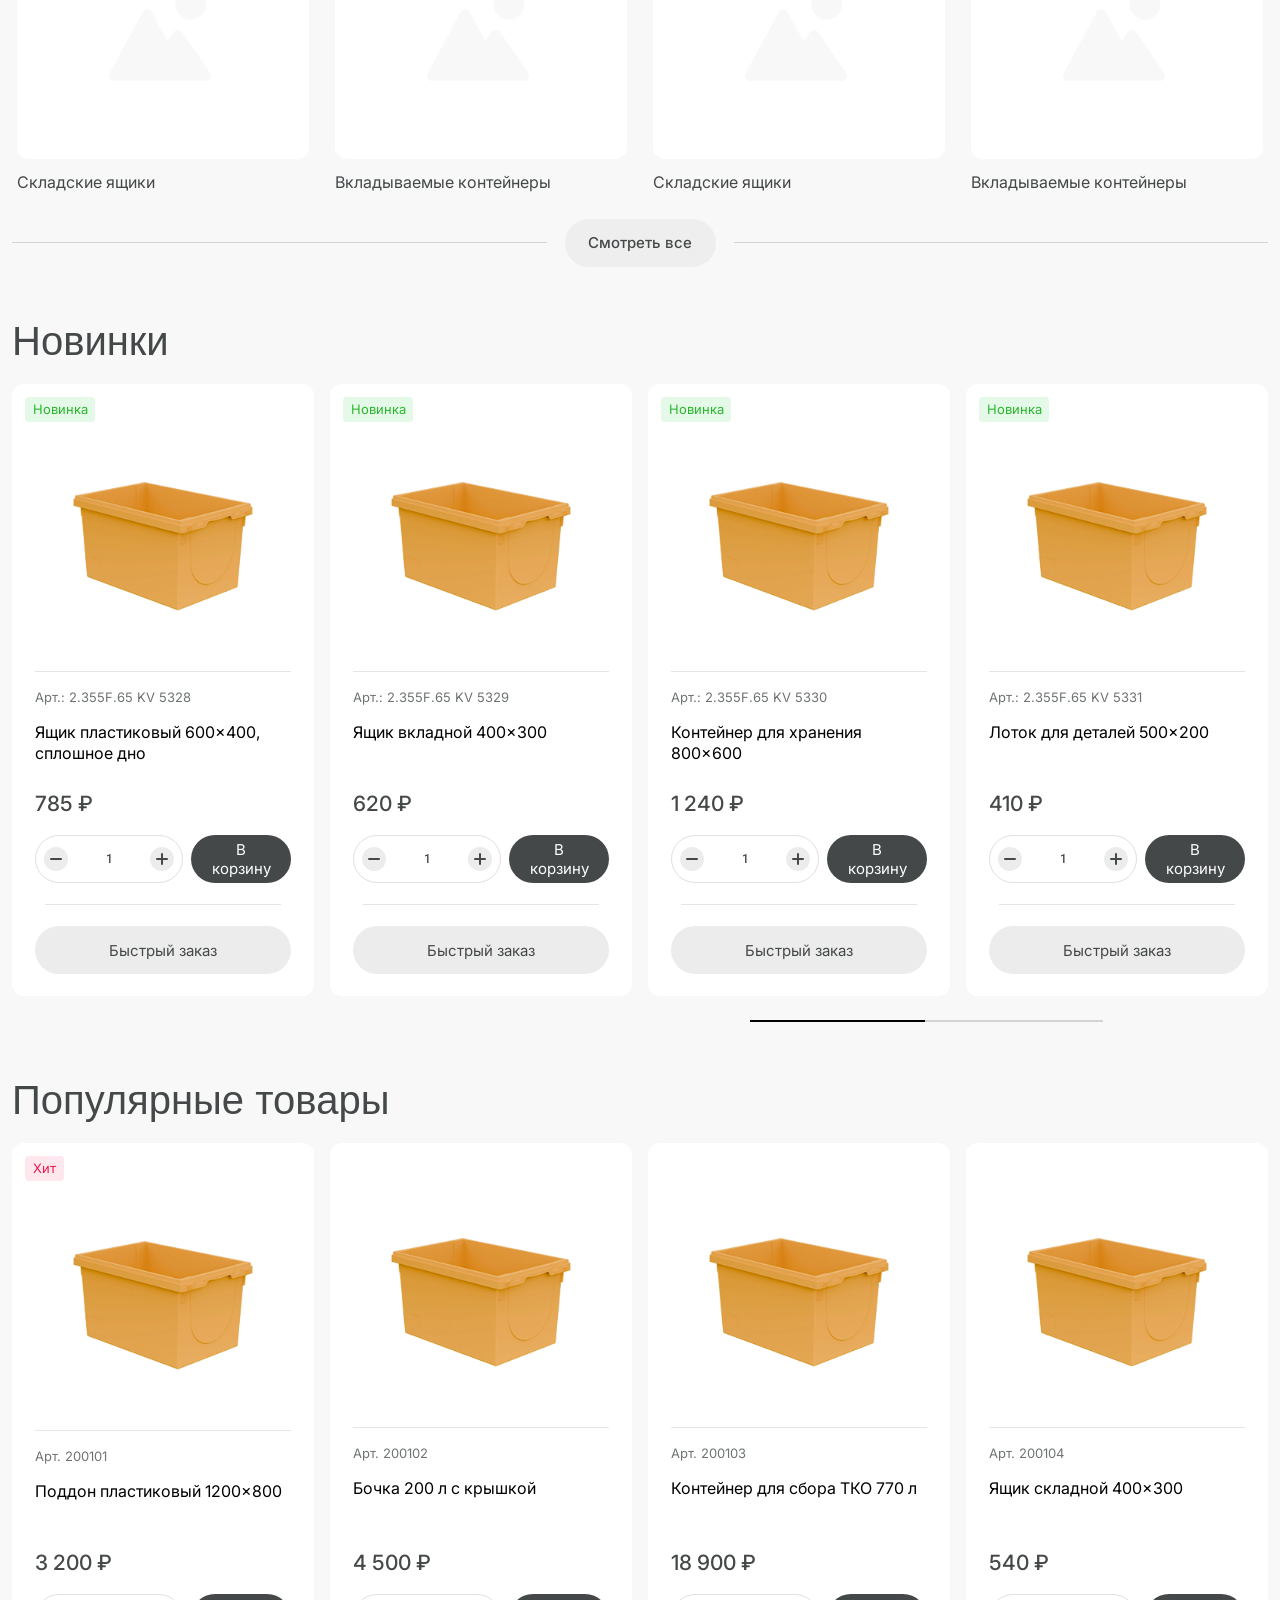
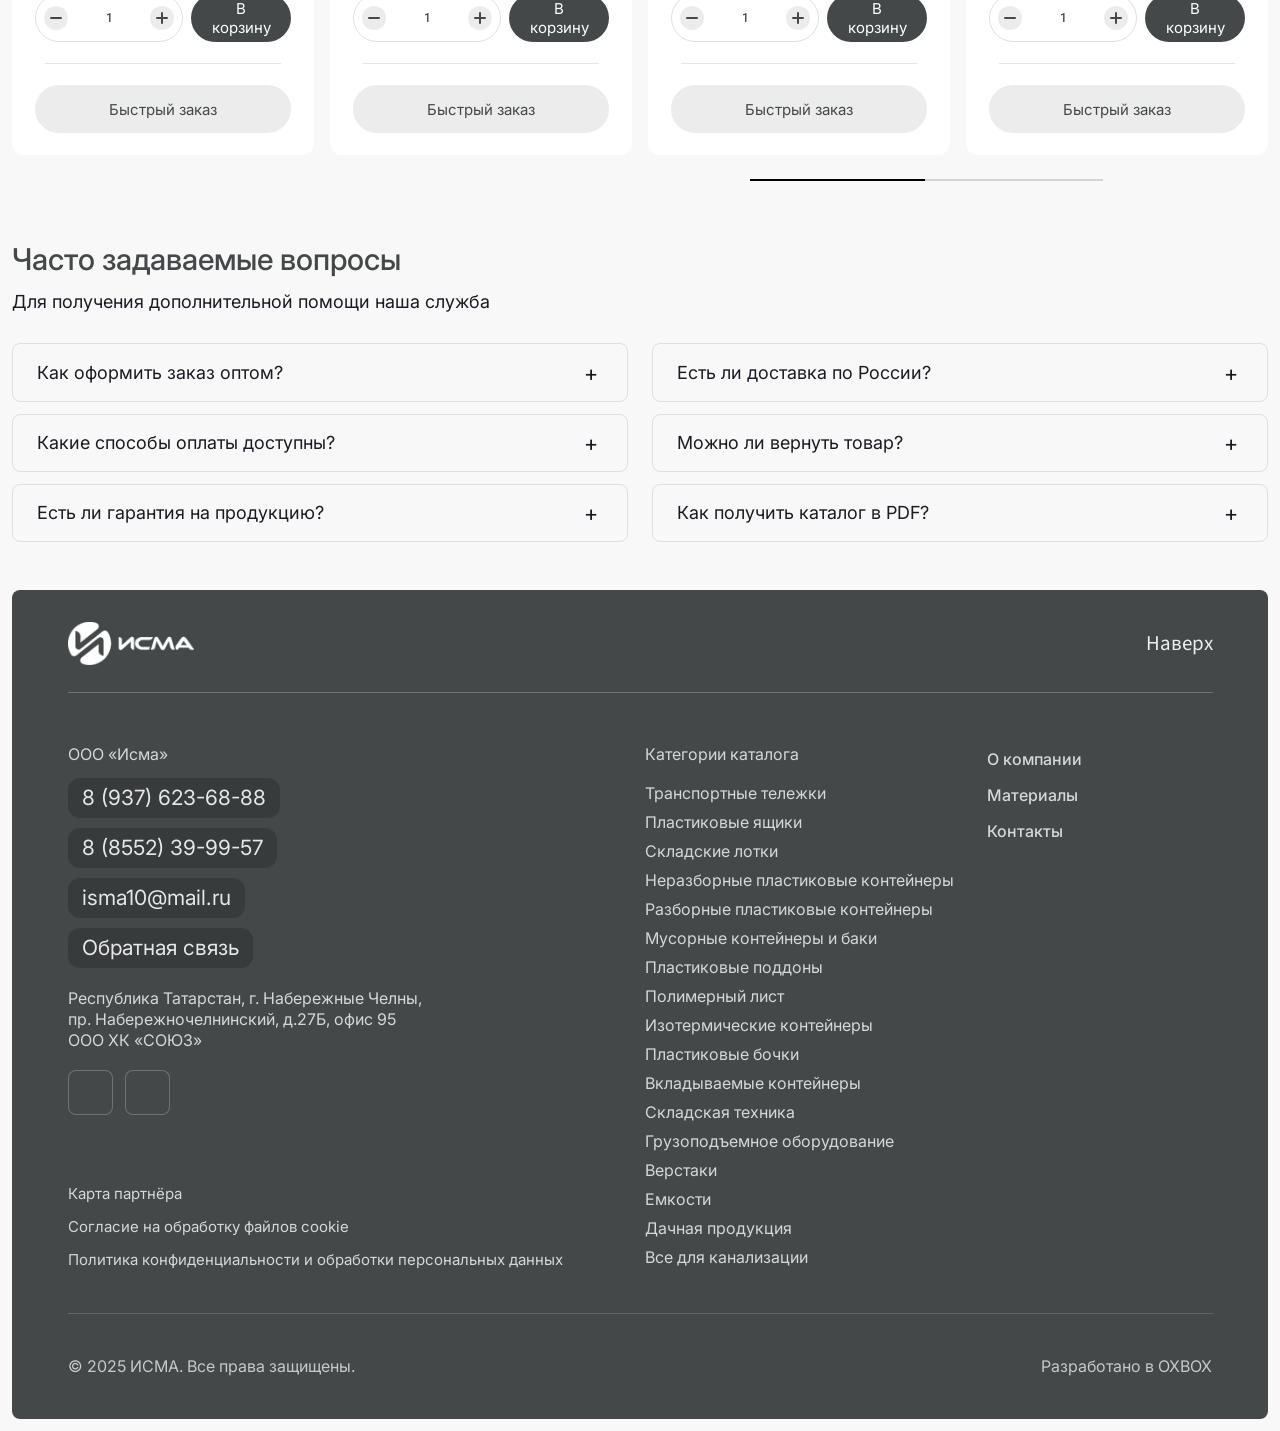
==== commit b1002b54: "dsa" ====
--- a/index.html
+++ b/index.html
@@ -10,7 +10,7 @@
       href="https://fonts.googleapis.com/css2?family=Inter:wght@400;500;600;700&family=Roboto:wght@400;500;600;700&family=Source+Sans+3:wght@400;500;600;700&display=swap"
       rel="stylesheet"
     />
-    <link rel="stylesheet" href="style.css?v=73" />
+    <link rel="stylesheet" href="style.css?v=84" />
   </head>
   <body>
     <header class="site-header">
@@ -135,18 +135,18 @@
           <div class="catalog-mega__layout">
             <aside class="catalog-mega__sidebar" aria-label="Разделы каталога">
               <ul class="catalog-mega__primary">
-                <li><a href="katalog.html">Пластиковые ящики</a></li>
-                <li><a href="#">Пластиковые ящики</a></li>
-                <li><a href="#">Складские лотки</a></li>
-                <li><a href="#">Неразборные пластиковые контейнеры</a></li>
-                <li><a href="#">Пластиковые ящики</a></li>
-                <li><a href="#">Складские лотки</a></li>
-                <li><a href="#">Неразборные пластиковые контейнеры</a></li>
-                <li><a href="#">Пластиковые ящики</a></li>
-                <li><a href="#">Складские лотки</a></li>
-                <li><a href="#">Неразборные пластиковые контейнеры</a></li>
-                <li><a href="#">Пластиковые ящики</a></li>
-                <li><a href="#">Складские лотки</a></li>
+                <li><a href="#" data-mega-panel="full">Пластиковые ящики</a></li>
+                <li><a href="#" data-mega-panel="compact">Пластиковые ящики</a></li>
+                <li><a href="#" data-mega-panel="empty">Складские лотки</a></li>
+                <li><a href="#" data-mega-panel="empty">Неразборные пластиковые контейнеры</a></li>
+                <li><a href="#" data-mega-panel="empty">Пластиковые ящики</a></li>
+                <li><a href="#" data-mega-panel="empty">Складские лотки</a></li>
+                <li><a href="#" data-mega-panel="empty">Неразборные пластиковые контейнеры</a></li>
+                <li><a href="#" data-mega-panel="empty">Пластиковые ящики</a></li>
+                <li><a href="#" data-mega-panel="empty">Складские лотки</a></li>
+                <li><a href="#" data-mega-panel="empty">Неразборные пластиковые контейнеры</a></li>
+                <li><a href="#" data-mega-panel="empty">Пластиковые ящики</a></li>
+                <li><a href="#" data-mega-panel="empty">Складские лотки</a></li>
               </ul>
             </aside>
             <div class="catalog-mega__main">
@@ -504,7 +504,9 @@
                 <span class="badge badge--new">Новинка</span>
               </div>
               <div class="product-card__img">
-                <img src="assets/Tazik.webp" width="200" height="160" alt="" loading="lazy" />
+                <a class="product-card__img-link" href="tovar.html" aria-label="Подробнее о товаре">
+                  <img src="assets/Tazik.webp" width="200" height="160" alt="" loading="lazy" />
+                </a>
               </div>
               <hr class="product-card__divider" aria-hidden="true" />
               <div class="product-card__sku">Арт.: 2.355F.65 KV 5328</div>
@@ -525,7 +527,9 @@
                 <span class="badge badge--new">Новинка</span>
               </div>
               <div class="product-card__img">
-                <img src="assets/Tazik.webp" width="200" height="160" alt="" loading="lazy" />
+                <a class="product-card__img-link" href="tovar.html" aria-label="Подробнее о товаре">
+                  <img src="assets/Tazik.webp" width="200" height="160" alt="" loading="lazy" />
+                </a>
               </div>
               <hr class="product-card__divider" aria-hidden="true" />
               <div class="product-card__sku">Арт.: 2.355F.65 KV 5329</div>
@@ -546,7 +550,9 @@
                 <span class="badge badge--new">Новинка</span>
               </div>
               <div class="product-card__img">
-                <img src="assets/Tazik.webp" width="200" height="160" alt="" loading="lazy" />
+                <a class="product-card__img-link" href="tovar.html" aria-label="Подробнее о товаре">
+                  <img src="assets/Tazik.webp" width="200" height="160" alt="" loading="lazy" />
+                </a>
               </div>
               <hr class="product-card__divider" aria-hidden="true" />
               <div class="product-card__sku">Арт.: 2.355F.65 KV 5330</div>
@@ -567,7 +573,9 @@
                 <span class="badge badge--new">Новинка</span>
               </div>
               <div class="product-card__img">
-                <img src="assets/Tazik.webp" width="200" height="160" alt="" loading="lazy" />
+                <a class="product-card__img-link" href="tovar.html" aria-label="Подробнее о товаре">
+                  <img src="assets/Tazik.webp" width="200" height="160" alt="" loading="lazy" />
+                </a>
               </div>
               <hr class="product-card__divider" aria-hidden="true" />
               <div class="product-card__sku">Арт.: 2.355F.65 KV 5331</div>
@@ -588,7 +596,9 @@
                 <span class="badge badge--new">Новинка</span>
               </div>
               <div class="product-card__img">
-                <img src="assets/Tazik.webp" width="200" height="160" alt="" loading="lazy" />
+                <a class="product-card__img-link" href="tovar.html" aria-label="Подробнее о товаре">
+                  <img src="assets/Tazik.webp" width="200" height="160" alt="" loading="lazy" />
+                </a>
               </div>
               <hr class="product-card__divider" aria-hidden="true" />
               <div class="product-card__sku">Арт.: 2.355F.65 KV 5332</div>
@@ -609,7 +619,9 @@
                 <span class="badge badge--new">Новинка</span>
               </div>
               <div class="product-card__img">
-                <img src="assets/Tazik.webp" width="200" height="160" alt="" loading="lazy" />
+                <a class="product-card__img-link" href="tovar.html" aria-label="Подробнее о товаре">
+                  <img src="assets/Tazik.webp" width="200" height="160" alt="" loading="lazy" />
+                </a>
               </div>
               <hr class="product-card__divider" aria-hidden="true" />
               <div class="product-card__sku">Арт.: 2.355F.65 KV 5333</div>
@@ -630,7 +642,9 @@
                 <span class="badge badge--new">Новинка</span>
               </div>
               <div class="product-card__img">
-                <img src="assets/Tazik.webp" width="200" height="160" alt="" loading="lazy" />
+                <a class="product-card__img-link" href="tovar.html" aria-label="Подробнее о товаре">
+                  <img src="assets/Tazik.webp" width="200" height="160" alt="" loading="lazy" />
+                </a>
               </div>
               <hr class="product-card__divider" aria-hidden="true" />
               <div class="product-card__sku">Арт.: 2.355F.65 KV 5334</div>
@@ -651,7 +665,9 @@
                 <span class="badge badge--new">Новинка</span>
               </div>
               <div class="product-card__img">
-                <img src="assets/Tazik.webp" width="200" height="160" alt="" loading="lazy" />
+                <a class="product-card__img-link" href="tovar.html" aria-label="Подробнее о товаре">
+                  <img src="assets/Tazik.webp" width="200" height="160" alt="" loading="lazy" />
+                </a>
               </div>
               <hr class="product-card__divider" aria-hidden="true" />
               <div class="product-card__sku">Арт.: 2.355F.65 KV 5335</div>
@@ -691,7 +707,9 @@
                 <span class="badge badge--sale">Хит</span>
               </div>
               <div class="product-card__img">
-                <img src="assets/Tazik.webp" width="200" height="160" alt="" loading="lazy" />
+                <a class="product-card__img-link" href="tovar.html" aria-label="Подробнее о товаре">
+                  <img src="assets/Tazik.webp" width="200" height="160" alt="" loading="lazy" />
+                </a>
               </div>
               <hr class="product-card__divider" aria-hidden="true" />
               <div class="product-card__sku">Арт. 200101</div>
@@ -710,7 +728,9 @@
             <article class="product-card">
               <div class="product-card__badges"></div>
               <div class="product-card__img">
-                <img src="assets/Tazik.webp" width="200" height="160" alt="" loading="lazy" />
+                <a class="product-card__img-link" href="tovar.html" aria-label="Подробнее о товаре">
+                  <img src="assets/Tazik.webp" width="200" height="160" alt="" loading="lazy" />
+                </a>
               </div>
               <hr class="product-card__divider" aria-hidden="true" />
               <div class="product-card__sku">Арт. 200102</div>
@@ -729,7 +749,9 @@
             <article class="product-card">
               <div class="product-card__badges"></div>
               <div class="product-card__img">
-                <img src="assets/Tazik.webp" width="200" height="160" alt="" loading="lazy" />
+                <a class="product-card__img-link" href="tovar.html" aria-label="Подробнее о товаре">
+                  <img src="assets/Tazik.webp" width="200" height="160" alt="" loading="lazy" />
+                </a>
               </div>
               <hr class="product-card__divider" aria-hidden="true" />
               <div class="product-card__sku">Арт. 200103</div>
@@ -748,7 +770,9 @@
             <article class="product-card">
               <div class="product-card__badges"></div>
               <div class="product-card__img">
-                <img src="assets/Tazik.webp" width="200" height="160" alt="" loading="lazy" />
+                <a class="product-card__img-link" href="tovar.html" aria-label="Подробнее о товаре">
+                  <img src="assets/Tazik.webp" width="200" height="160" alt="" loading="lazy" />
+                </a>
               </div>
               <hr class="product-card__divider" aria-hidden="true" />
               <div class="product-card__sku">Арт. 200104</div>
@@ -767,7 +791,9 @@
             <article class="product-card">
               <div class="product-card__badges"></div>
               <div class="product-card__img">
-                <img src="assets/Tazik.webp" width="200" height="160" alt="" loading="lazy" />
+                <a class="product-card__img-link" href="tovar.html" aria-label="Подробнее о товаре">
+                  <img src="assets/Tazik.webp" width="200" height="160" alt="" loading="lazy" />
+                </a>
               </div>
               <hr class="product-card__divider" aria-hidden="true" />
               <div class="product-card__sku">Арт. 200105</div>
@@ -786,7 +812,9 @@
             <article class="product-card">
               <div class="product-card__badges"></div>
               <div class="product-card__img">
-                <img src="assets/Tazik.webp" width="200" height="160" alt="" loading="lazy" />
+                <a class="product-card__img-link" href="tovar.html" aria-label="Подробнее о товаре">
+                  <img src="assets/Tazik.webp" width="200" height="160" alt="" loading="lazy" />
+                </a>
               </div>
               <hr class="product-card__divider" aria-hidden="true" />
               <div class="product-card__sku">Арт. 200106</div>
@@ -805,7 +833,9 @@
             <article class="product-card">
               <div class="product-card__badges"></div>
               <div class="product-card__img">
-                <img src="assets/Tazik.webp" width="200" height="160" alt="" loading="lazy" />
+                <a class="product-card__img-link" href="tovar.html" aria-label="Подробнее о товаре">
+                  <img src="assets/Tazik.webp" width="200" height="160" alt="" loading="lazy" />
+                </a>
               </div>
               <hr class="product-card__divider" aria-hidden="true" />
               <div class="product-card__sku">Арт. 200107</div>
@@ -826,7 +856,9 @@
                 <span class="badge badge--sale">Хит</span>
               </div>
               <div class="product-card__img">
-                <img src="assets/Tazik.webp" width="200" height="160" alt="" loading="lazy" />
+                <a class="product-card__img-link" href="tovar.html" aria-label="Подробнее о товаре">
+                  <img src="assets/Tazik.webp" width="200" height="160" alt="" loading="lazy" />
+                </a>
               </div>
               <hr class="product-card__divider" aria-hidden="true" />
               <div class="product-card__sku">Арт. 200108</div>
@@ -1054,7 +1086,7 @@
 
     <script src="cookie-banner.js"></script>
     <script src="mobile-menu.js"></script>
-    <script src="catalog-mega.js"></script>
+    <script src="catalog-mega.js?v=5"></script>
     <script>
       (function () {
         var row = document.getElementById("catalog-grid");
--- a/style.css
+++ b/style.css
@@ -278,7 +278,12 @@
   position: absolute;
   inset: 0;
   background: rgba(0, 0, 0, 0.28);
-  pointer-events: none;
+  pointer-events: auto;
+  cursor: pointer;
+}
+
+body.page-katalog.catalog-mega-open .catalog-mega__backdrop {
+  background: rgba(0, 0, 0, 0.42);
 }
 
 .catalog-mega__sheet-wrap {
@@ -402,21 +407,78 @@
   transition: opacity 0.15s ease;
 }
 
-.catalog-mega__primary li:first-child a {
+/* Состояния мегаменю: сначала только левый столбец; полный / компактный блок справа по data-mega-panel */
+#catalogMega[data-mega-state="sidebar"] .catalog-mega__main {
+  display: none;
+}
+
+#catalogMega[data-mega-state="sidebar"] .catalog-mega__layout {
+  grid-template-columns: minmax(0, 435px);
+}
+
+@media (max-width: 1821px) and (min-width: 901px) {
+  #catalogMega[data-mega-state="sidebar"] .catalog-mega__layout {
+    grid-template-columns: minmax(0, clamp(300px, 23.9vw, 435px));
+  }
+}
+
+#catalogMega[data-mega-state="plastic-compact"] .catalog-mega__col:nth-child(2),
+#catalogMega[data-mega-state="plastic-compact"] .catalog-mega__col:nth-child(3) {
+  display: none;
+}
+
+#catalogMega[data-mega-state="plastic-compact"] .catalog-mega__col:first-child .catalog-mega__sub li:nth-child(n + 3) {
+  display: none;
+}
+
+#catalogMega[data-mega-state="plastic-compact"] .catalog-mega__cols {
+  grid-template-columns: minmax(0, 1fr);
+  max-width: min(100%, 420px);
+}
+
+#catalogMega[data-mega-state="empty"] .catalog-mega__cols {
+  display: none;
+}
+
+#catalogMega[data-mega-state="empty"] .catalog-mega__primary li.is-active a {
   color: var(--accent-hot);
   background: #eeeeee;
 }
 
-.catalog-mega__primary li:first-child a::after {
+#catalogMega[data-mega-state="empty"] .catalog-mega__primary li.is-active a::after {
   opacity: 1;
 }
 
-.catalog-mega__primary:hover li:first-child:not(:hover) a {
+#catalogMega[data-mega-state="sidebar"] .catalog-mega__primary a[data-mega-panel="full"],
+#catalogMega[data-mega-state="plastic-full"] .catalog-mega__primary a[data-mega-panel="full"],
+#catalogMega[data-mega-state="plastic-compact"] .catalog-mega__primary a[data-mega-panel="compact"] {
+  color: var(--accent-hot);
+  background: #eeeeee;
+}
+
+#catalogMega[data-mega-state="sidebar"] .catalog-mega__primary a[data-mega-panel="full"]::after,
+#catalogMega[data-mega-state="plastic-full"] .catalog-mega__primary a[data-mega-panel="full"]::after,
+#catalogMega[data-mega-state="plastic-compact"] .catalog-mega__primary a[data-mega-panel="compact"]::after {
+  opacity: 1;
+}
+
+#catalogMega[data-mega-state="sidebar"] .catalog-mega__primary:hover li:first-child:not(:hover) a[data-mega-panel="full"],
+#catalogMega[data-mega-state="plastic-full"] .catalog-mega__primary:hover li:first-child:not(:hover) a[data-mega-panel="full"] {
   color: #212121;
   background: transparent;
 }
 
-.catalog-mega__primary:hover li:first-child:not(:hover) a::after {
+#catalogMega[data-mega-state="sidebar"] .catalog-mega__primary:hover li:first-child:not(:hover) a[data-mega-panel="full"]::after,
+#catalogMega[data-mega-state="plastic-full"] .catalog-mega__primary:hover li:first-child:not(:hover) a[data-mega-panel="full"]::after {
+  opacity: 0;
+}
+
+#catalogMega[data-mega-state="plastic-compact"] .catalog-mega__primary:hover li:nth-child(2):not(:hover) a[data-mega-panel="compact"] {
+  color: #212121;
+  background: transparent;
+}
+
+#catalogMega[data-mega-state="plastic-compact"] .catalog-mega__primary:hover li:nth-child(2):not(:hover) a[data-mega-panel="compact"]::after {
   opacity: 0;
 }
 
@@ -892,6 +954,7 @@
 
 .hero-card {
   background: var(--bg-card);
+  border: 1px solid transparent;
   border-radius: var(--radius-md);
   padding: 28px 20px 18px 29px;
   box-shadow: var(--shadow-soft);
@@ -899,6 +962,13 @@
   display: flex;
   flex-direction: column;
   min-height: 289px;
+  box-sizing: border-box;
+  transition: border-color 0.2s ease;
+}
+
+.hero-card:hover,
+.hero-card:focus-within {
+  border-color: var(--accent-hot);
 }
 
 .hero-card--catalog {
@@ -1425,6 +1495,8 @@
   display: flex;
   flex-direction: column;
   transition: border-color 0.3s, color 0.3s;
+  container-type: inline-size;
+  container-name: product-card;
 }
 
 .product-card:hover {
@@ -1599,6 +1671,10 @@
     margin-top: 13px; /* расстояние 13px от блока до полосы */
     margin-inline: 10px;
     border-top: 0.5px solid #e5e5e5;
+    /* при display: grid у строки (моб. вёрстка, узкая карточка каталога) иначе ::after встаёт в ячейку и полоса не на всю ширину */
+    grid-column: 1 / -1;
+    grid-row: 2;
+    box-sizing: border-box;
   }
 
   .product-card {
@@ -1769,23 +1845,17 @@
     appearance: none;
   }
 
+  /* Новинки / Популярные / каталог: не держать 36px при узкой карточке (min + cqw карточки) */
   .product-card__row > .qty button {
-    width: clamp(26px, 5.5vw, 36px);
-    height: clamp(26px, 5.5vw, 36px);
-    min-width: clamp(26px, 5.5vw, 36px);
+    width: clamp(24px, min(5.5vw, 8cqw), 32px);
+    height: clamp(24px, min(5.5vw, 8cqw), 32px);
+    min-width: clamp(24px, min(5.5vw, 8cqw), 32px);
   }
 
   .product-card__row > .qty > span {
     font-size: clamp(12px, 0.85vw, 14px);
   }
 
-  .catalog-page__grid .product-card__row {
-    grid-template-columns: minmax(0, min(148px, 45%)) minmax(0, 1fr);
-  }
-
-  .catalog-page__grid .product-card__row > .qty {
-    max-width: 148px;
-  }
 }
 
 .qty button {
@@ -2215,49 +2285,71 @@
   object-fit: contain;
 }
 
-/* Узкие карточки в сетке каталога (ПК): те же размеры qty и кнопки; без фикс. высоты строки — на десктопе у ряда flex-wrap и ::after */
+/* Каталог: как на главной — фикс. блок количества + гибкая кнопка; в узкой карточке — общая сетка и масштаб как в мобильной вёрстке главной */
 .catalog-page__grid .product-card__row {
   min-width: 0;
 }
 
-@media (min-width: 769px) {
-  .catalog-page__grid .qty {
-    flex: 1 1 0;
+/* Узкая карточка при широком окне: кружки — как в max-width: 768px; сетка строки только в каталоге */
+@container product-card (max-width: 380px) {
+  .product-card__row > .qty button {
+    width: clamp(24px, min(5.5vw, 8cqw), 32px);
+    height: clamp(24px, min(5.5vw, 8cqw), 32px);
+    min-width: clamp(24px, min(5.5vw, 8cqw), 32px);
+  }
+
+  .product-card__row > .qty > span {
+    font-size: clamp(12px, 0.85vw, 14px);
+  }
+
+  .catalog-page__grid .product-card__row {
+    --product-action-h: clamp(40px, 2.8vw, 48px);
+    display: grid !important;
+    grid-template-columns: minmax(0, 1fr) minmax(0, 1fr);
+    grid-template-rows: var(--product-action-h);
+    align-items: stretch;
+    column-gap: clamp(4px, 1.2vw, 8px);
+    row-gap: 0;
+    height: auto;
+    min-height: 0;
+    max-height: none;
+    box-sizing: border-box;
+  }
+
+  .catalog-page__grid .product-card__row > .qty {
+    grid-column: 1;
+    grid-row: 1;
+    flex-shrink: 1;
     width: auto;
     min-width: 0;
-    max-width: 148px;
-    flex-shrink: 1;
+    max-width: none;
+    height: 100% !important;
+    min-height: auto;
+    max-height: none !important;
+    align-self: stretch;
     box-sizing: border-box;
-    height: clamp(40px, 2.8vw, 48px) !important;
-    min-height: clamp(40px, 2.8vw, 48px) !important;
-    max-height: clamp(40px, 2.8vw, 48px) !important;
     padding: 2px clamp(4px, 1vw, 8px);
   }
 
-  .catalog-page__grid .qty button {
-    width: clamp(26px, 5.5vw, 36px);
-    height: clamp(26px, 5.5vw, 36px);
-    min-width: clamp(26px, 5.5vw, 36px);
-  }
-
-  .catalog-page__grid .qty > span {
-    font-size: clamp(12px, 0.85vw, 14px);
-  }
-
-  .catalog-page__grid .btn-cart {
-    flex: 1 1 0;
+  .catalog-page__grid .product-card__row > .btn-cart {
+    grid-column: 2;
+    grid-row: 1;
+    flex: initial;
     min-width: 0;
+    width: auto;
+    height: 100% !important;
+    min-height: 0 !important;
+    max-height: none !important;
+    align-self: stretch;
     display: inline-flex;
     align-items: center;
     justify-content: center;
     margin: 0;
     padding: 0 clamp(6px, 1vw, 14px);
-    height: clamp(40px, 2.8vw, 48px) !important;
-    min-height: clamp(40px, 2.8vw, 48px) !important;
-    max-height: clamp(40px, 2.8vw, 48px) !important;
     font-size: clamp(12px, 0.95vw, 15px);
     line-height: 1;
     box-sizing: border-box;
+    overflow: hidden;
     -webkit-appearance: none;
     appearance: none;
   }
@@ -4204,3 +4296,613 @@
   }
 }
 
+/* ——— Страница карточки товара (макет assets/tovar.png) ——— */
+.page-tovar .site-header {
+  border-bottom: 1px solid #e1e1e1;
+}
+
+.product-card__img-link {
+  display: flex;
+  align-items: center;
+  justify-content: center;
+  align-self: stretch;
+  width: 100%;
+  min-height: 0;
+  flex: 1;
+  text-decoration: none;
+  color: inherit;
+  cursor: pointer;
+}
+
+.product-card__img-link:focus-visible {
+  outline: 2px solid var(--accent-hot);
+  outline-offset: 2px;
+}
+
+.product-page {
+  padding: 24px 0 47px;
+  background: var(--bg-page);
+}
+
+.product-page__breadcrumbs {
+  flex-wrap: wrap;
+  margin-bottom: 0;
+}
+
+.product-page__breadcrumbs .catalog-page__breadcrumbs-muted[aria-hidden="true"] {
+  margin: 0 4px;
+  user-select: none;
+}
+
+.product-page__title {
+  margin: 24px 0 28px;
+  max-width: 1100px;
+  font-family: "Inter", var(--font);
+  font-size: 32px;
+  font-weight: 600;
+  line-height: normal;
+  letter-spacing: 0;
+  color: #212121;
+}
+
+.product-detail__top {
+  --product-detail-figure-w: 354px;
+  --product-detail-figure-h: 284px;
+  display: grid;
+  grid-template-columns: var(--product-detail-figure-w) minmax(280px, 1.1fr) var(--product-detail-figure-w);
+  gap: 28px 41px;
+  align-items: start;
+  /* Отступ до футера задаётся только .product-page (47px), без дублирования margin */
+  margin-bottom: 0;
+}
+
+.product-detail__gallery {
+  width: var(--product-detail-figure-w);
+  max-width: 100%;
+  min-width: 0;
+  flex-shrink: 0;
+}
+
+.product-detail__figure {
+  position: relative;
+  background: #fafafa;
+  border: none;
+  border-radius: 8px;
+  overflow: hidden;
+  width: var(--product-detail-figure-w);
+  max-width: 100%;
+  height: var(--product-detail-figure-h);
+  box-sizing: border-box;
+}
+
+.product-detail__badge-wrap {
+  position: absolute;
+  left: 12px;
+  top: 12px;
+  z-index: 1;
+}
+
+.product-detail__zoom {
+  display: flex;
+  align-items: center;
+  justify-content: center;
+  width: 100%;
+  height: 100%;
+  padding: 0;
+  margin: 0;
+  border: none;
+  background: transparent;
+  cursor: pointer;
+}
+
+.product-detail__main-img {
+  display: block;
+  max-width: 100%;
+  max-height: 100%;
+  width: auto;
+  height: auto;
+  object-fit: contain;
+}
+
+.product-detail__thumbs {
+  --product-detail-thumb-gap: 10px;
+  --product-detail-thumb-cols: 4;
+  display: flex;
+  flex-wrap: nowrap;
+  justify-content: flex-start;
+  gap: var(--product-detail-thumb-gap);
+  margin-top: 11px;
+  width: var(--product-detail-figure-w);
+  max-width: 100%;
+}
+
+.product-detail__thumb {
+  flex: 0 0
+    calc(
+      (100% - (var(--product-detail-thumb-cols) - 1) * var(--product-detail-thumb-gap)) /
+        var(--product-detail-thumb-cols)
+    );
+  min-width: 0;
+  align-self: flex-start;
+  height: 65px;
+  padding: 4px;
+  border: none;
+  border-radius: 6px;
+  background: #fff;
+  cursor: pointer;
+  transition: box-shadow 0.3s ease;
+  box-sizing: border-box;
+}
+
+.product-detail__thumb:focus-visible {
+  outline: 2px solid var(--accent-hot);
+  outline-offset: 2px;
+}
+
+.product-detail__thumb.is-active {
+  box-shadow: 0 0 0 1px var(--accent-hot);
+}
+
+.product-detail__thumb img {
+  width: 100%;
+  height: 100%;
+  object-fit: contain;
+  display: block;
+}
+
+.product-detail__middle {
+  min-width: 0;
+  align-self: start;
+}
+
+.product-detail__tabs {
+  display: flex;
+  flex-wrap: wrap;
+  align-items: flex-start;
+  gap: 8px 30px;
+  margin: 0;
+  padding: 0 0 16px;
+  border-bottom: 1px solid #e1e1e1;
+}
+
+.product-detail__tab {
+  position: relative;
+  padding: 0;
+  margin: 0;
+  border: none;
+  background: transparent;
+  font-family: "Inter", var(--font);
+  font-size: 18px;
+  font-weight: 500;
+  line-height: 21px;
+  letter-spacing: 0;
+  color: #212121;
+  cursor: pointer;
+  transition: color 0.15s ease;
+}
+
+.product-detail__tab:hover,
+.product-detail__tab:focus-visible {
+  color: var(--accent-hot);
+}
+
+.product-detail__tab:focus-visible {
+  outline: none;
+}
+
+.product-detail__tab.is-active {
+  color: #212121;
+  font-weight: 500;
+}
+
+.product-detail__tab.is-active:hover,
+.product-detail__tab.is-active:focus-visible {
+  color: var(--accent-hot);
+}
+
+.product-detail__tab.is-active::after {
+  display: none;
+}
+
+.product-detail__spec-list {
+  width: 100%;
+  margin-top: 31px;
+  font-family: "Inter", var(--font);
+  font-size: 16px;
+  font-weight: 500;
+  line-height: 21px;
+  letter-spacing: 0;
+}
+
+.product-detail__spec-row {
+  display: flex;
+  justify-content: space-between;
+  align-items: center;
+  gap: 16px;
+  margin: 0;
+  padding: 0 0 7px 0;
+  border-bottom: 1px dashed #e0e0e0;
+}
+
+.product-detail__spec-row + .product-detail__spec-row {
+  padding-top: 12px;
+}
+
+.product-detail__spec-name {
+  flex: 1 1 0;
+  min-width: 0;
+  text-align: left;
+  font-size: 16px;
+  font-weight: 500;
+  line-height: 21px;
+  letter-spacing: 0;
+  color: #212121;
+  transition: color 0.15s ease;
+}
+
+.product-detail__spec-val {
+  flex: 0 0 auto;
+  text-align: right;
+  font-size: 16px;
+  font-weight: 500;
+  line-height: 21px;
+  letter-spacing: 0;
+  color: #212121;
+  transition: color 0.15s ease;
+}
+
+.product-detail__spec-row:hover .product-detail__spec-name,
+.product-detail__spec-row:hover .product-detail__spec-val {
+  color: var(--accent-hot);
+}
+
+.product-detail__buy {
+  min-width: 0;
+  align-self: start;
+  width: 100%;
+  max-width: var(--product-detail-figure-w, 354px);
+}
+
+/* Блок заказа — свои классы. Размер как у рамки фото (354×284); отступы внутри — по макету в px */
+.product-detail__buy-inner {
+  --product-detail-order-pad-x: 23px;
+  --product-detail-order-pad-top: 21px;
+  --product-detail-order-pad-bottom: 23px;
+  --product-detail-order-gap-sku-price: 12px;
+  --product-detail-order-gap-price-row: 19px;
+  --product-detail-order-gap-row-line: 23px;
+  display: flex;
+  flex-direction: column;
+  box-sizing: border-box;
+  padding-top: var(--product-detail-order-pad-top);
+  padding-inline: var(--product-detail-order-pad-x);
+  padding-bottom: var(--product-detail-order-pad-bottom);
+  background: #ffffff;
+  border-radius: 8px;
+  border: none;
+  container-type: inline-size;
+  container-name: product-detail-buy;
+}
+
+/* Между артикулом и ценой — на десктопе растягивается (как раньше спейсер сверху), цена и кнопки остаются ниже */
+.product-detail__order-spacer-top {
+  flex: 0 0 0;
+  height: 0;
+  min-height: 0;
+  overflow: hidden;
+}
+
+/* Линия + «Быстрый заказ»: ряд → линия 23px */
+.product-detail__order-bottom {
+  display: flex;
+  flex-direction: column;
+  flex: 0 0 auto;
+  margin: 0;
+  padding: 0;
+  min-height: 0;
+}
+
+.product-detail__order-spacer {
+  flex: 0 0 auto;
+  height: var(--product-detail-order-gap-row-line);
+  min-height: var(--product-detail-order-gap-row-line);
+  width: 100%;
+}
+
+.product-detail__order-sku {
+  margin: 0 0 var(--product-detail-order-gap-sku-price) 0;
+  padding: 0;
+  font-family: "Inter", var(--font);
+  font-size: 13px;
+  font-weight: 400;
+  line-height: normal;
+  letter-spacing: 0;
+  color: #6f7373;
+}
+
+/* 3) цена → блок +/− и «В корзину» — 19px */
+.product-detail__order-price {
+  margin: 0 0 var(--product-detail-order-gap-price-row) 0;
+  padding: 0;
+  font-family: "Inter", var(--font);
+  font-size: 21px;
+  font-weight: 400;
+  line-height: normal;
+  letter-spacing: 0;
+  color: #000000;
+}
+
+.product-detail__order-row {
+  display: flex;
+  align-items: center;
+  gap: 8px;
+  margin: 0;
+  padding: 0;
+  flex-wrap: wrap;
+}
+
+/* 2) от низа ряда +/− и «В корзину» до полосы — 23px (спейсер .product-detail__order-spacer) */
+.product-detail__order-line {
+  display: block;
+  margin: 0;
+  width: 100%;
+  height: 0;
+  border: none;
+  border-top: 0.5px solid #e5e5e5;
+  padding: 0;
+  box-sizing: border-box;
+}
+
+/* «Быстрый заказ»: до белого края блока 23px снизу и по бокам — padding у .product-detail__buy-inner; кнопка width 100% внутри контентной области */
+.product-detail__order-quick {
+  display: flex;
+  align-items: center;
+  justify-content: center;
+  box-sizing: border-box;
+  width: 100%;
+  max-width: 100%;
+  height: 44px;
+  min-height: 44px;
+  margin: 16px 0 0;
+  padding: 0 16px;
+  border: none;
+  border-radius: 999px;
+  background: var(--bg-muted);
+  color: #000000;
+  font-family: "Inter", system-ui, -apple-system, sans-serif;
+  font-size: 16px;
+  font-weight: 400;
+  line-height: 44px;
+  letter-spacing: 0;
+  cursor: pointer;
+  transition: background 0.3s, color 0.3s;
+}
+
+.product-detail__order-quick:hover {
+  background: #e0e0e0;
+}
+
+.product-detail__order-quick:active {
+  background: #444849;
+  color: #fff;
+}
+
+/* Три колонки: блок заказа по размеру с рамкой фото — ширина колонки 354px, высота 284px */
+@media (min-width: 1101px) {
+  .product-detail__buy-inner {
+    width: 100%;
+    height: var(--product-detail-figure-h, 284px);
+    min-height: var(--product-detail-figure-h, 284px);
+    max-height: var(--product-detail-figure-h, 284px);
+    overflow-x: hidden;
+    overflow-y: auto;
+  }
+
+  .product-detail__order-spacer-top {
+    flex: 1 1 auto;
+    min-height: 0;
+    height: auto;
+    overflow: visible;
+  }
+}
+
+@media (max-width: 768px) {
+  .product-detail__order-row {
+    --product-action-h: clamp(40px, 2.8vw, 48px);
+    display: grid !important;
+    grid-template-columns: minmax(0, 1fr) minmax(0, 1fr);
+    grid-template-rows: var(--product-action-h);
+    align-items: stretch;
+    column-gap: clamp(4px, 1.2vw, 8px);
+    row-gap: 0;
+    height: auto;
+    min-height: 0;
+    max-height: none;
+    box-sizing: border-box;
+  }
+
+  .product-detail__order-row > .qty {
+    grid-column: 1;
+    grid-row: 1;
+    min-width: 0;
+    max-width: none;
+    width: auto;
+    height: 100% !important;
+    min-height: auto;
+    max-height: none !important;
+    align-self: stretch;
+    box-sizing: border-box;
+    padding: 2px clamp(4px, 1vw, 8px);
+  }
+
+  .product-detail__order-row > .btn-cart {
+    grid-column: 2;
+    grid-row: 1;
+    min-width: 0;
+    width: auto;
+    height: 100% !important;
+    min-height: 0 !important;
+    max-height: none !important;
+    align-self: stretch;
+    display: inline-flex;
+    align-items: center;
+    justify-content: center;
+    margin: 0;
+    padding: 0 clamp(6px, 1vw, 14px);
+    font-size: clamp(12px, 0.95vw, 15px);
+    line-height: 1;
+    box-sizing: border-box;
+    overflow: hidden;
+    -webkit-appearance: none;
+    appearance: none;
+  }
+
+  .product-detail__order-row > .qty button {
+    width: clamp(24px, min(5.5vw, 8cqw), 32px);
+    height: clamp(24px, min(5.5vw, 8cqw), 32px);
+    min-width: clamp(24px, min(5.5vw, 8cqw), 32px);
+  }
+
+  .product-detail__order-row > .qty > span {
+    font-size: clamp(12px, 0.85vw, 14px);
+  }
+}
+
+.product-detail__after-specs {
+  margin-top: 56px;
+  width: 100%;
+}
+
+.product-detail__content-section + .product-detail__content-section {
+  margin-top: 36px;
+}
+
+.product-detail__section-title {
+  margin: 0;
+  padding-bottom: 19px;
+  border-bottom: 1px solid #e1e1e1;
+  font-family: "Inter", var(--font);
+  font-size: 18px;
+  font-weight: 600;
+  line-height: 21px;
+  letter-spacing: 0;
+  color: #212121;
+}
+
+.product-detail__content-section .product-detail__prose {
+  margin-top: 32px;
+}
+
+.product-detail__prose {
+  font-family: "Inter", var(--font);
+  font-size: 16px;
+  font-weight: 400;
+  line-height: 26px;
+  letter-spacing: 0;
+  color: #212121;
+}
+
+.product-detail__prose p {
+  margin: 0 0 14px;
+}
+
+.product-detail__prose p:last-child {
+  margin-bottom: 0;
+}
+
+.product-detail__subsection-title {
+  margin: 20px 0 8px;
+  font-family: "Inter", var(--font);
+  font-size: 16px;
+  font-weight: 600;
+  line-height: 26px;
+  letter-spacing: 0;
+  color: #212121;
+}
+
+.product-detail__subsection-title:first-child {
+  margin-top: 0;
+}
+
+.product-detail__prose .product-detail__subsection-title + p {
+  margin-top: 0;
+}
+
+.product-detail__disclaimer {
+  margin: 32px 0 0;
+  max-width: none;
+  font-family: "Inter", var(--font);
+  font-size: 14px;
+  font-weight: 400;
+  line-height: 21px;
+  letter-spacing: 0;
+  color: var(--accent-red);
+}
+
+.product-page #product-specs,
+.product-page #product-description,
+.product-page #product-delivery {
+  scroll-margin-top: calc(var(--header-h) + 12px);
+}
+
+@media (max-width: 1100px) {
+  .product-detail__top {
+    grid-template-columns: minmax(0, var(--product-detail-figure-w, 354px)) minmax(260px, 1fr);
+  }
+
+  .product-detail__buy {
+    grid-column: 1 / -1;
+    max-width: var(--product-detail-figure-w, 354px);
+  }
+
+  .product-detail__buy-inner {
+    height: auto;
+    min-height: 0;
+    max-height: none;
+    overflow: visible;
+  }
+}
+
+@media (max-width: 768px) {
+  .product-page {
+    padding: 16px 0 47px;
+  }
+
+  .product-detail__top {
+    grid-template-columns: 1fr;
+    gap: 24px;
+  }
+
+  .product-detail__gallery {
+    width: 100%;
+    max-width: var(--product-detail-figure-w, 354px);
+    margin-inline: auto;
+  }
+
+  .product-detail__figure {
+    width: 100%;
+    height: auto;
+    aspect-ratio: 354 / 284;
+    min-height: 180px;
+  }
+
+  .product-detail__zoom {
+    min-height: 0;
+    flex: 1;
+  }
+
+  .product-detail__thumbs {
+    width: 100%;
+    max-width: var(--product-detail-figure-w, 354px);
+    margin-inline: auto;
+  }
+
+  .product-detail__buy {
+    max-width: none;
+  }
+
+  .product-detail__disclaimer {
+    font-size: 12px;
+  }
+}
+
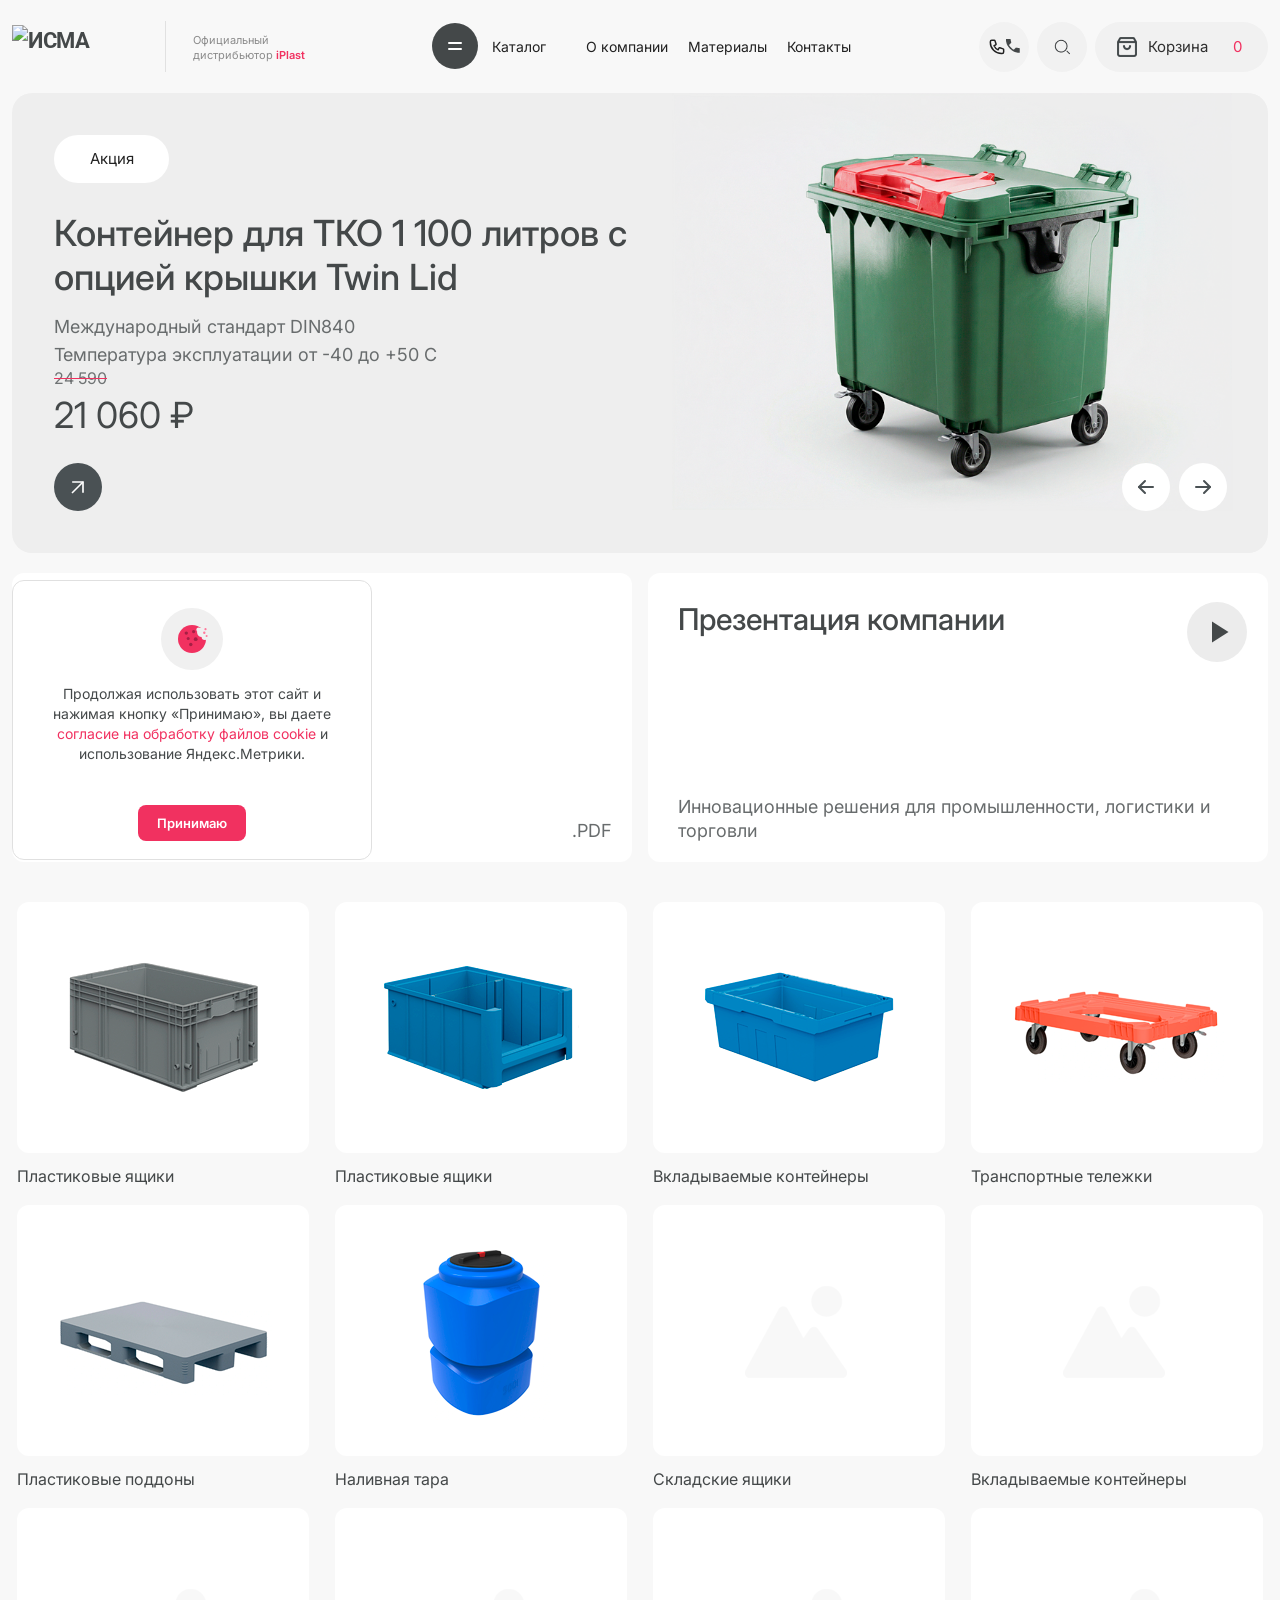
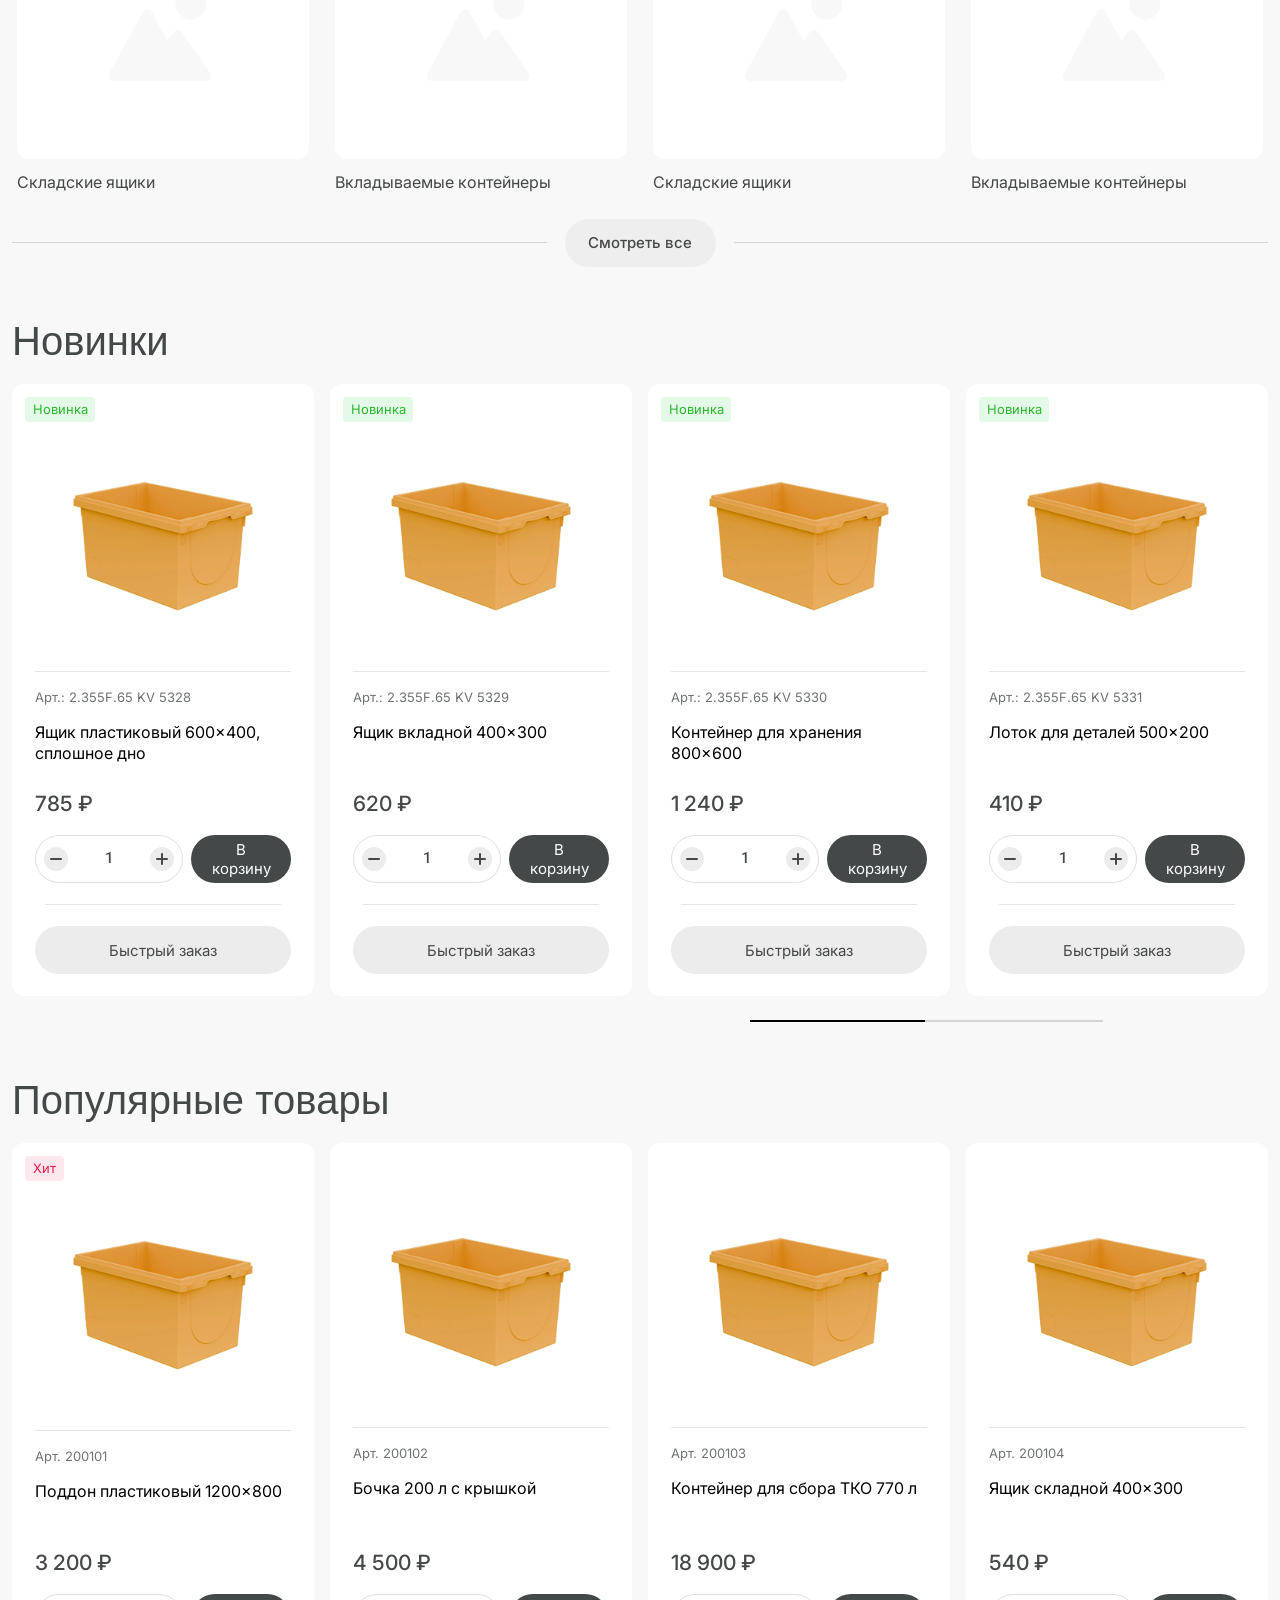
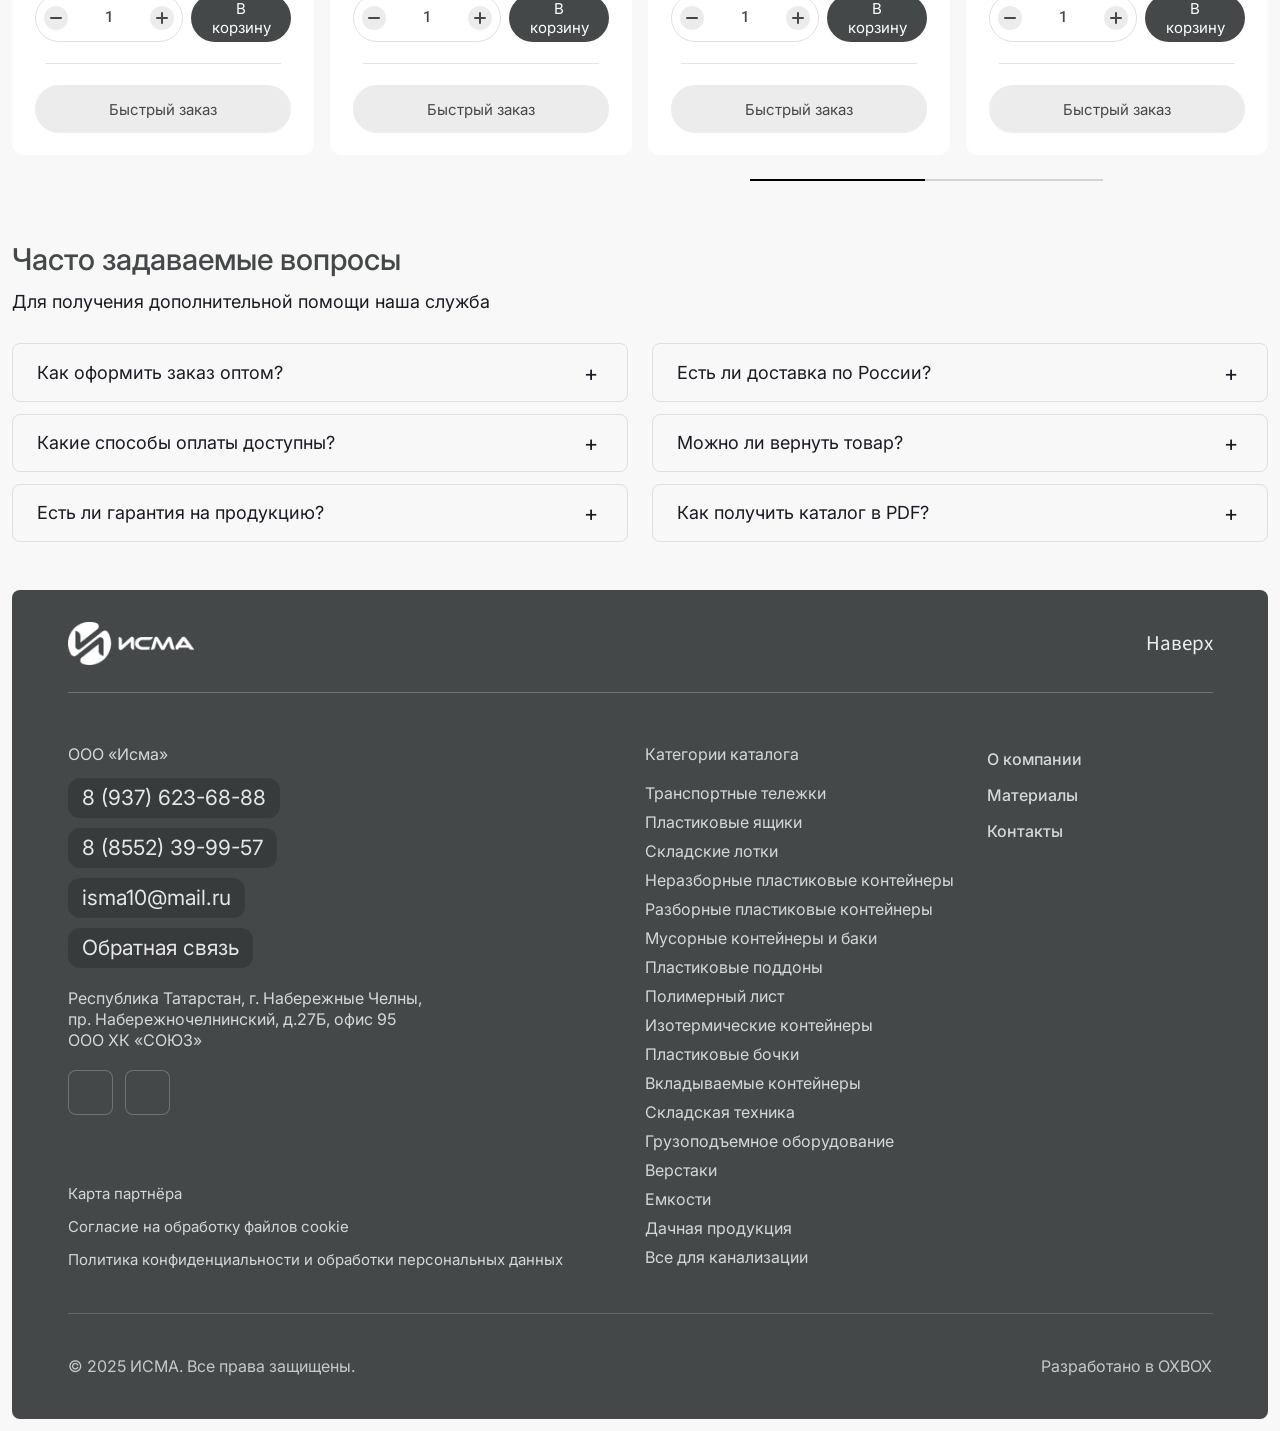
==== commit a6934e65: "dsa" ====
--- a/index.html
+++ b/index.html
@@ -17,7 +17,7 @@
       <div class="container site-header__inner">
         <div class="brand">
           <a href="#" class="logo" aria-label="ИСМА на главную">
-            <img class="logo__img" src="assets/logo.png" width="144" height="49" alt="ИСМА" />
+            <img class="logo__img" src="assets/исма.svg" width="144" height="49" alt="ИСМА" />
           </a>
           <span class="brand__divider" aria-hidden="true"></span>
           <div class="brand__sub" aria-label="Официальный дистрибьютор iPlast">
@@ -296,7 +296,7 @@
                 <div class="hero-main__visual" aria-hidden="true">
                   <img
                     class="hero-main__photo"
-                    src="assets/Musorka2.webp"
+                    src="assets/MusorkaZerkalo.webp"
                     width="773"
                     height="576"
                     alt=""
--- a/style.css
+++ b/style.css
@@ -1853,7 +1853,7 @@
   }
 
   .product-card__row > .qty > span {
-    font-size: clamp(12px, 0.85vw, 14px);
+    font-size: 15px;
   }
 
 }
@@ -1953,7 +1953,7 @@
   min-width: 0;
   text-align: center;
   font-weight: 500;
-  font-size: 14px;
+  font-size: 15px;
   color: #444849;
 }
 
@@ -2079,9 +2079,9 @@
   align-items: center;
   gap: 8px;
   font-family: "Inter", var(--font);
-  font-size: 18px;
+  font-size: 14px;
   font-weight: 400;
-  line-height: 22px;
+  line-height: 20px;
   margin-bottom: 0;
 }
 
@@ -2135,10 +2135,19 @@
 
 .catalog-page__toolbar {
   display: flex;
-  justify-content: flex-start;
+  justify-content: space-between;
   align-items: center;
   gap: 10px;
   margin-bottom: 20px;
+}
+
+.catalog-page__count {
+  margin-left: auto;
+  font-family: "Inter", var(--font);
+  font-size: 14px;
+  font-weight: 400;
+  line-height: 1;
+  color: #3e3e3e;
 }
 
 .catalog-page__sort {
@@ -2299,7 +2308,7 @@
   }
 
   .product-card__row > .qty > span {
-    font-size: clamp(12px, 0.85vw, 14px);
+    font-size: 15px;
   }
 
   .catalog-page__grid .product-card__row {
@@ -3279,7 +3288,13 @@
   }
 
   .header-tools__phone-icon svg.header-tools__phone-svg--desktop {
-    display: none;
+    display: block;
+    width: 18px;
+    height: 17.74px;
+  }
+
+  .header-tools__phone-icon svg.header-tools__phone-svg--desktop path {
+    stroke-width: 2;
   }
 
   .header-tools__phone-text {
@@ -3402,11 +3417,38 @@
 
   .header-tools__icon {
     width: 34px;
+    position: relative;
   }
 
   .header-tools__phone {
-    width: 34px;
-    height: 34px;
+    position: relative;
+    display: inline-flex;
+    align-items: center;
+    justify-content: center;
+    width: 40px;
+    min-width: 40px;
+    height: 40px;
+    padding: 0;
+    margin-right: 0;
+    box-sizing: border-box;
+    border-radius: 50%;
+    background: #f2f2f2;
+    color: #212121;
+    line-height: 0;
+    font-size: 0;
+  }
+
+  .header-tools__icon svg,
+  .header-tools__icon img.header-tools__icon-img--mobile {
+    display: none;
+  }
+
+  .header-tools__icon::before {
+    content: "";
+    display: block;
+    width: 14px;
+    height: 14px;
+    background: url("assets/phone-icon-mobile.png") center / contain no-repeat;
   }
 
   /* Эксперимент: без кружка у «Каталог» на узких ширинах */
@@ -3709,6 +3751,28 @@
     flex-shrink: 0;
   }
 
+  /* На 769–900px возвращаем обычный поиск (лупу) */
+  .header-tools__phone {
+    display: inline-flex;
+    width: 34px;
+    height: 34px;
+  }
+
+  .header-tools__icon {
+    display: inline-flex;
+    width: 34px;
+    height: 34px;
+  }
+
+  .header-tools__icon::before {
+    content: none;
+  }
+
+  .header-tools__icon svg,
+  .header-tools__icon img.header-tools__icon-img--mobile {
+    display: block;
+  }
+
   .nav .nav__link:not(.nav__link--catalog) {
     display: inline-flex;
   }
@@ -3776,20 +3840,23 @@
   }
 
   .header-tools__phone-icon svg.header-tools__phone-svg--desktop {
+    display: block;
+    width: 18px;
+    height: 17.74px;
+  }
+
+  .header-tools__phone-icon svg.header-tools__phone-svg--desktop path {
+    stroke-width: 1.3;
+  }
+
+  .header-tools__icon img.header-tools__icon-img--mobile {
     display: none;
   }
 
-  .header-tools__icon img.header-tools__icon-img--mobile {
-    display: block;
-    width: 20px;
-    height: 20px;
-    object-fit: contain;
-  }
-
   .header-tools__phone-icon img.header-tools__phone-img--mobile {
-    display: block;
-    width: 13px;
-    height: 13px;
+    display: none;
+    width: 18px;
+    height: 17.74px;
     object-fit: contain;
   }
 
@@ -3806,10 +3873,24 @@
   }
 
   .header-tools__icon {
+    display: none;
     width: 40px;
     height: 40px;
+    position: relative;
     background: #f2f2f2;
     color: #444849;
+  }
+
+  .header-tools__icon svg {
+    display: none;
+  }
+
+  .header-tools__icon::before {
+    content: "";
+    display: block;
+    width: 13px;
+    height: 13px;
+    background: url("assets/phone-icon-mobile.png") center / contain no-repeat;
   }
 
   .header-tools__pill {
@@ -3817,6 +3898,7 @@
     width: 40px;
     min-width: 40px;
     height: 40px;
+    box-sizing: border-box;
     padding: 0;
     justify-content: center;
     gap: 0;
@@ -4332,6 +4414,14 @@
 .product-page__breadcrumbs .catalog-page__breadcrumbs-muted[aria-hidden="true"] {
   margin: 0 4px;
   user-select: none;
+  color: #212121;
+  font-size: 10px;
+  line-height: 1;
+}
+
+.product-page .catalog-page__breadcrumbs {
+  font-size: 14px;
+  line-height: 20px;
 }
 
 .product-page__title {
@@ -4639,6 +4729,14 @@
   margin: 0;
   padding: 0;
   flex-wrap: wrap;
+}
+
+.product-detail__order-row > .btn-cart {
+  font-size: 16px;
+}
+
+.product-detail__order-row > .qty > span {
+  font-size: 16px;
 }
 
 /* 2) от низа ряда +/− и «В корзину» до полосы — 23px (спейсер .product-detail__order-spacer) */
@@ -4749,7 +4847,7 @@
     justify-content: center;
     margin: 0;
     padding: 0 clamp(6px, 1vw, 14px);
-    font-size: clamp(12px, 0.95vw, 15px);
+    font-size: 16px;
     line-height: 1;
     box-sizing: border-box;
     overflow: hidden;
@@ -4764,7 +4862,7 @@
   }
 
   .product-detail__order-row > .qty > span {
-    font-size: clamp(12px, 0.85vw, 14px);
+    font-size: 16px;
   }
 }
 
@@ -4845,14 +4943,49 @@
   scroll-margin-top: calc(var(--header-h) + 12px);
 }
 
-@media (max-width: 1100px) {
+@media (max-width: 1100px) and (min-width: 769px) {
   .product-detail__top {
     grid-template-columns: minmax(0, var(--product-detail-figure-w, 354px)) minmax(260px, 1fr);
+    align-items: start;
+  }
+
+  .product-detail__gallery {
+    grid-column: 1;
+    grid-row: 1;
+  }
+
+  .product-detail__middle {
+    grid-column: 2;
+    grid-row: 1;
   }
 
   .product-detail__buy {
-    grid-column: 1 / -1;
-    max-width: var(--product-detail-figure-w, 354px);
+    grid-column: 2;
+    grid-row: 2;
+    width: 100%;
+    max-width: none;
+    align-self: start;
+  }
+
+  .product-detail__order-row {
+    display: grid;
+    grid-template-columns: minmax(0, 1fr) minmax(0, 1fr);
+    column-gap: 8px;
+    align-items: stretch;
+  }
+
+  .product-detail__order-row > .qty,
+  .product-detail__order-row > .btn-cart {
+    width: 100%;
+    min-width: 0;
+  }
+
+  .product-detail__order-row > .qty {
+    height: 48px;
+  }
+
+  .product-detail__order-row > .btn-cart {
+    height: 48px;
   }
 
   .product-detail__buy-inner {
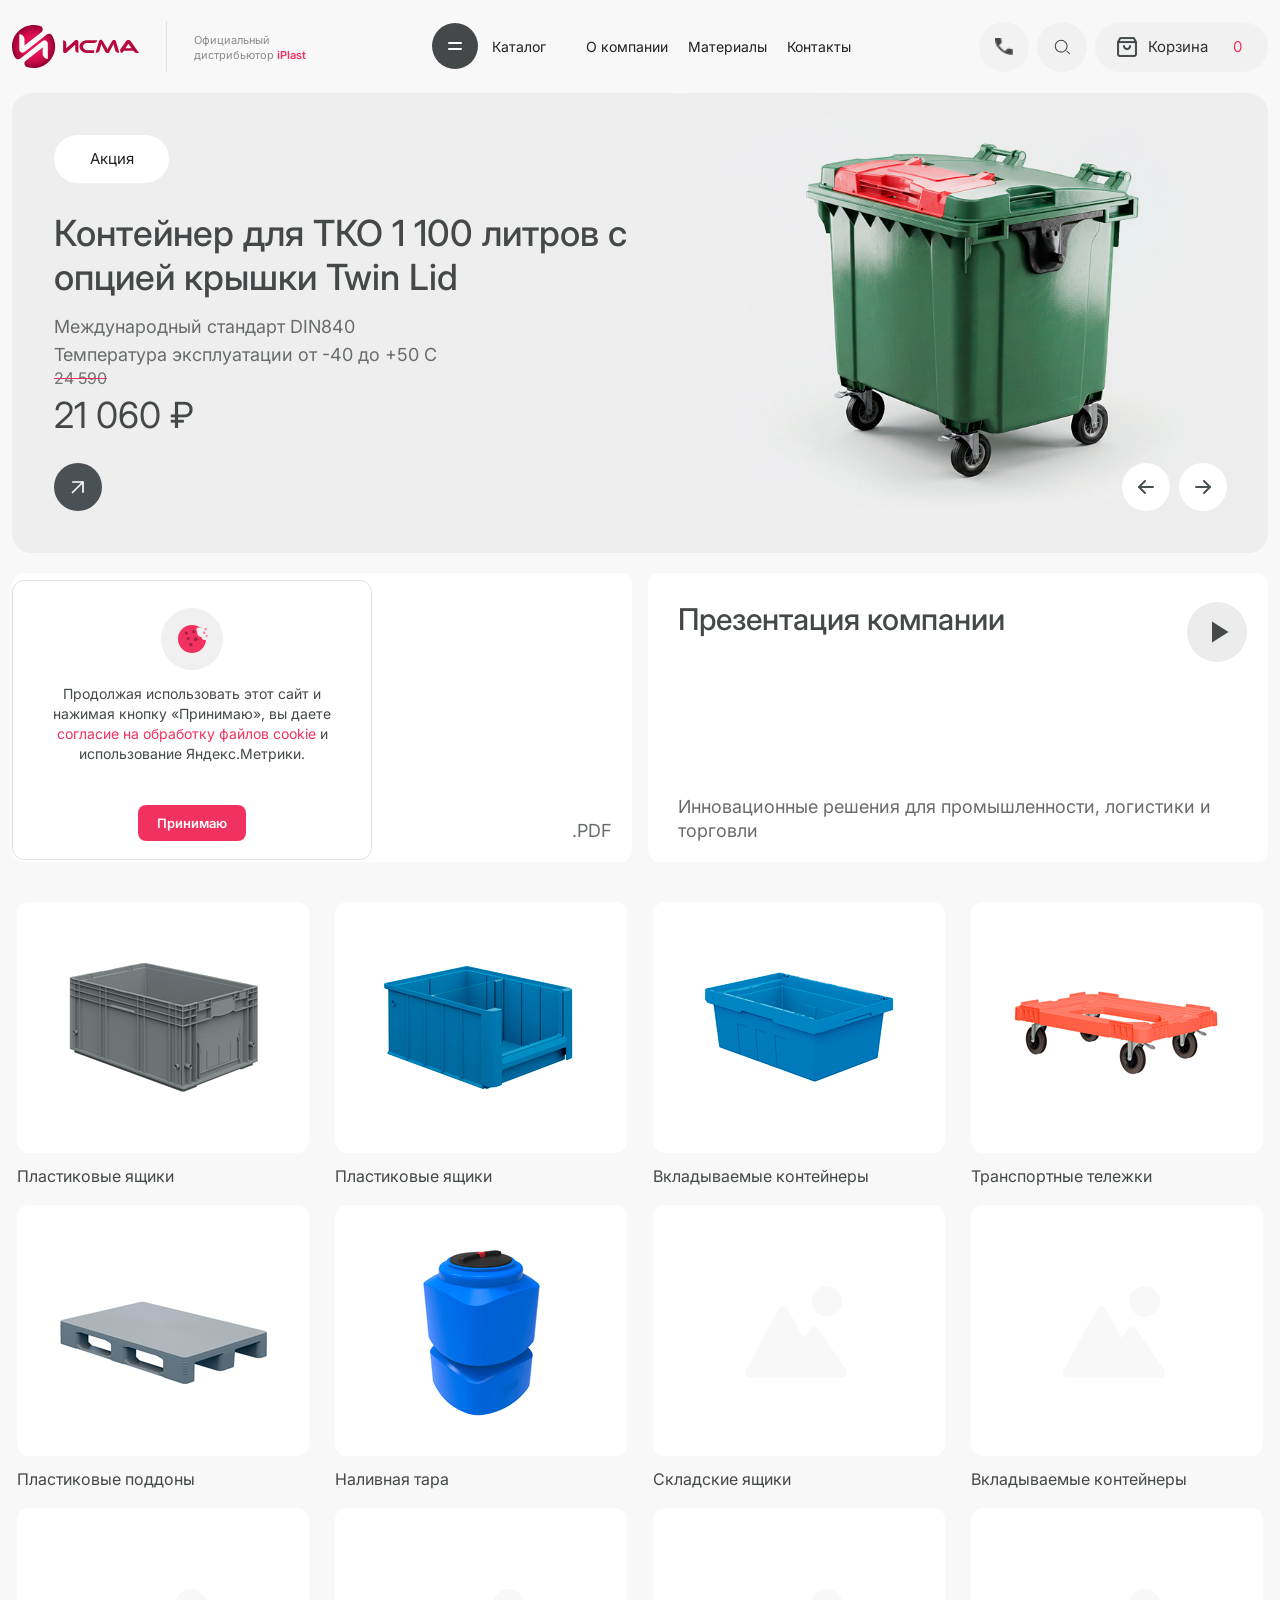
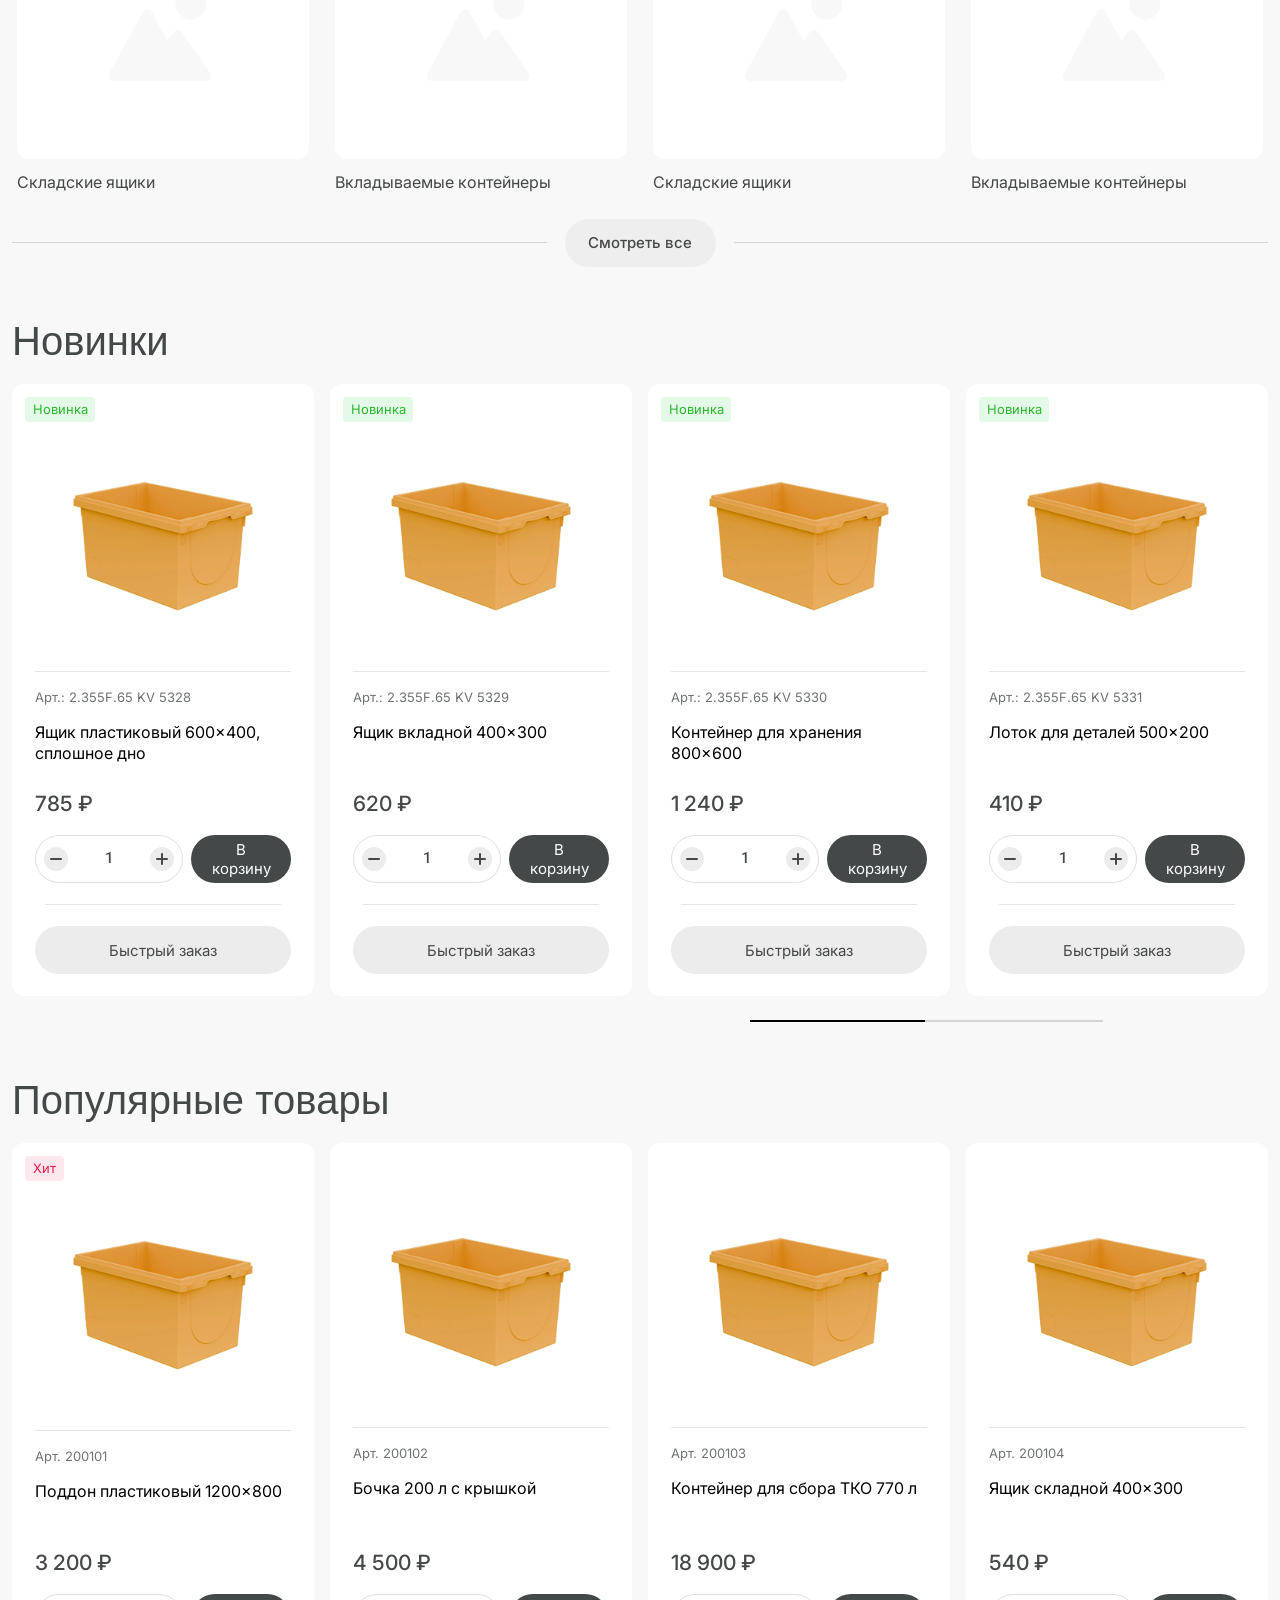
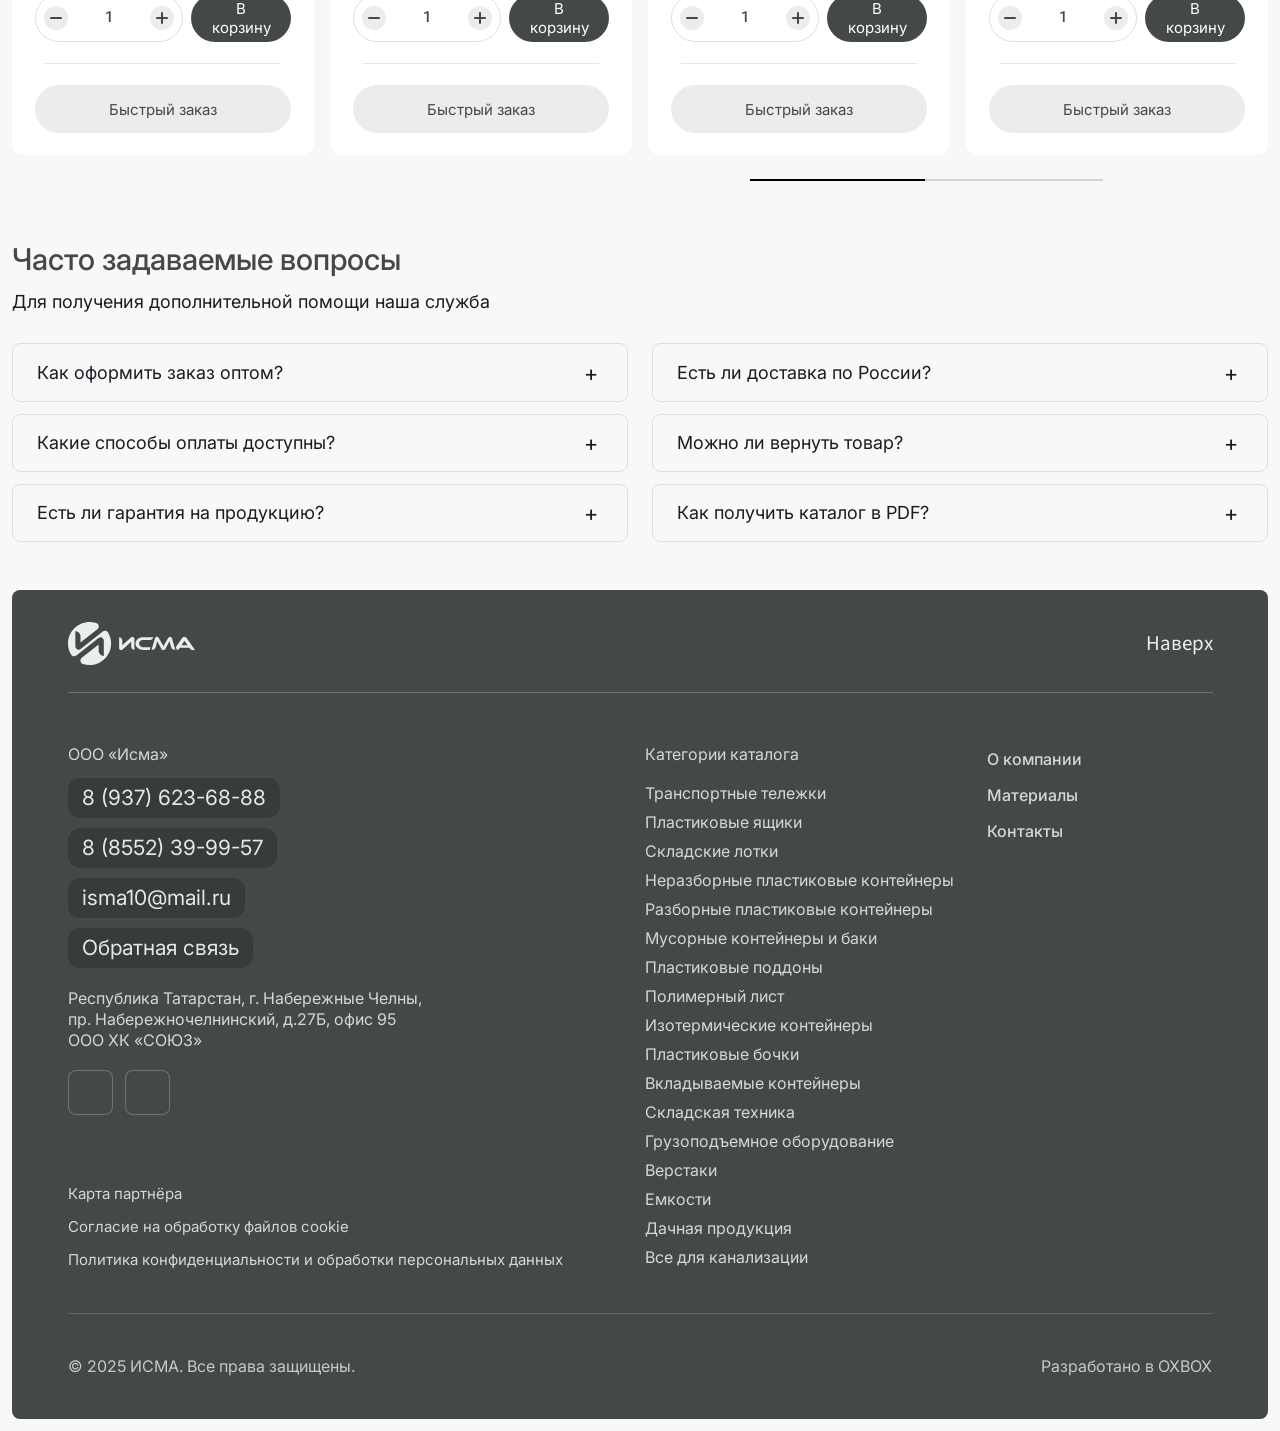
==== commit 63cde881: "das" ====
--- a/index.html
+++ b/index.html
@@ -981,7 +981,7 @@
           <div class="site-footer__head-inner">
             <div class="site-footer__head-top">
               <a href="#" class="logo" aria-label="ИСМА на главную">
-                <img class="logo__img logo__img--footer" src="assets/logofooter.png" alt="ИСМА" />
+                <img class="logo__img logo__img--footer" src="assets/исма.svg" alt="ИСМА" />
               </a>
               <a class="footer-to-top" href="#top">Наверх</a>
             </div>
--- a/style.css
+++ b/style.css
@@ -144,6 +144,8 @@
 
 .logo__img--footer {
   height: 46px;
+  filter: brightness(0) invert(1);
+  opacity: 0.9;
 }
 .nav {
   display: flex;
@@ -581,11 +583,15 @@
 }
 
 .nav__link:hover {
-  color: var(--accent-red);
+  color: var(--accent-hot);
 }
 
 .nav__link--catalog:hover .nav__catalog-text {
-  color: var(--accent-red);
+  color: var(--accent-hot);
+}
+
+.nav__link--catalog:hover .nav__catalog-btn {
+  background: var(--accent-hot);
 }
 .header-tools {
   display: flex;
@@ -2124,7 +2130,34 @@
   border: 1px solid transparent;
   background: url("assets/%D0%A4%D0%BE%D0%BD%20%D0%B2%D0%BA%D0%BB%D0%B0%D0%B4%D0%BE%D0%BA.png") center / 100% 100% no-repeat;
   background-origin: border-box;
-  transition: background-color 0.2s ease, background-image 0.2s ease, border-color 0.2s ease;
+  transition: color 0.2s ease, background-color 0.2s ease, background-image 0.2s ease, border-color 0.2s ease;
+}
+
+@media (max-width: 1280px) {
+  .catalog-page__chip {
+    padding: 12px 14px 10px;
+    font-size: 15px;
+  }
+}
+
+@media (max-width: 1100px) {
+  .catalog-page__chip {
+    padding: 10px 12px 9px;
+    font-size: 14px;
+  }
+}
+
+@media (max-width: 900px) {
+  .catalog-page__chip {
+    padding: 9px 10px 8px;
+    font-size: 13px;
+  }
+}
+
+.catalog-page__chip:hover,
+.catalog-page__chip:focus-visible {
+  color: var(--accent-hot);
+  border-color: var(--accent-hot);
 }
 
 .catalog-page__chip.is-active {
@@ -3288,7 +3321,7 @@
   }
 
   .header-tools__phone-icon svg.header-tools__phone-svg--desktop {
-    display: block;
+    display: none;
     width: 18px;
     height: 17.74px;
   }
@@ -3322,8 +3355,8 @@
 
   .header-tools__phone-icon img.header-tools__phone-img--mobile {
     display: block;
-    width: 14px;
-    height: 14px;
+    width: 18px;
+    height: 17.74px;
     object-fit: contain;
   }
 
@@ -4446,6 +4479,25 @@
   margin-bottom: 0;
 }
 
+.product-detail__left {
+  display: contents;
+}
+
+.product-detail__gallery {
+  grid-column: 1;
+  grid-row: 1;
+}
+
+.product-detail__middle {
+  grid-column: 2;
+  grid-row: 1;
+}
+
+.product-detail__buy {
+  grid-column: 3;
+  grid-row: 1;
+}
+
 .product-detail__gallery {
   width: var(--product-detail-figure-w);
   max-width: 100%;
@@ -4455,7 +4507,7 @@
 
 .product-detail__figure {
   position: relative;
-  background: #fafafa;
+  background: #ffffff;
   border: none;
   border-radius: 8px;
   overflow: hidden;
@@ -4534,10 +4586,11 @@
 }
 
 .product-detail__thumb img {
-  width: 100%;
-  height: 100%;
+  width: 48px;
+  height: 36px;
   object-fit: contain;
   display: block;
+  margin: 0 auto;
 }
 
 .product-detail__middle {
@@ -4552,7 +4605,7 @@
   gap: 8px 30px;
   margin: 0;
   padding: 0 0 16px;
-  border-bottom: 1px solid #e1e1e1;
+  border-bottom: 2px solid #e1e1e1;
 }
 
 .product-detail__tab {
@@ -4599,7 +4652,7 @@
   margin-top: 31px;
   font-family: "Inter", var(--font);
   font-size: 16px;
-  font-weight: 500;
+  font-weight: 400;
   line-height: 21px;
   letter-spacing: 0;
 }
@@ -4623,7 +4676,7 @@
   min-width: 0;
   text-align: left;
   font-size: 16px;
-  font-weight: 500;
+  font-weight: 400;
   line-height: 21px;
   letter-spacing: 0;
   color: #212121;
@@ -4634,7 +4687,7 @@
   flex: 0 0 auto;
   text-align: right;
   font-size: 16px;
-  font-weight: 500;
+  font-weight: 400;
   line-height: 21px;
   letter-spacing: 0;
   color: #212121;
@@ -4949,21 +5002,28 @@
     align-items: start;
   }
 
+  .product-detail__left {
+    display: flex;
+    flex-direction: column;
+    gap: 28px;
+    grid-column: 1;
+    grid-row: 1 / span 2;
+    width: min(100%, var(--product-detail-figure-w, 354px));
+    align-self: start;
+  }
+
   .product-detail__gallery {
-    grid-column: 1;
-    grid-row: 1;
+    width: 100%;
   }
 
   .product-detail__middle {
     grid-column: 2;
-    grid-row: 1;
+    grid-row: 1 / span 2;
   }
 
   .product-detail__buy {
-    grid-column: 2;
-    grid-row: 2;
     width: 100%;
-    max-width: none;
+    max-width: 100%;
     align-self: start;
   }
 
@@ -5007,8 +5067,26 @@
   }
 
   .product-detail__gallery {
+    grid-column: 1;
+    grid-row: 1;
+  }
+
+  .product-detail__middle {
+    grid-column: 1;
+    grid-row: 3;
+  }
+
+  .product-detail__buy {
+    grid-column: 1;
+    grid-row: 2;
     width: 100%;
-    max-width: var(--product-detail-figure-w, 354px);
+    max-width: 100%;
+    margin-inline: auto;
+  }
+
+  .product-detail__gallery {
+    width: 100%;
+    max-width: 100%;
     margin-inline: auto;
   }
 
@@ -5026,12 +5104,12 @@
 
   .product-detail__thumbs {
     width: 100%;
-    max-width: var(--product-detail-figure-w, 354px);
+    max-width: 100%;
     margin-inline: auto;
   }
 
   .product-detail__buy {
-    max-width: none;
+    max-width: 100%;
   }
 
   .product-detail__disclaimer {
